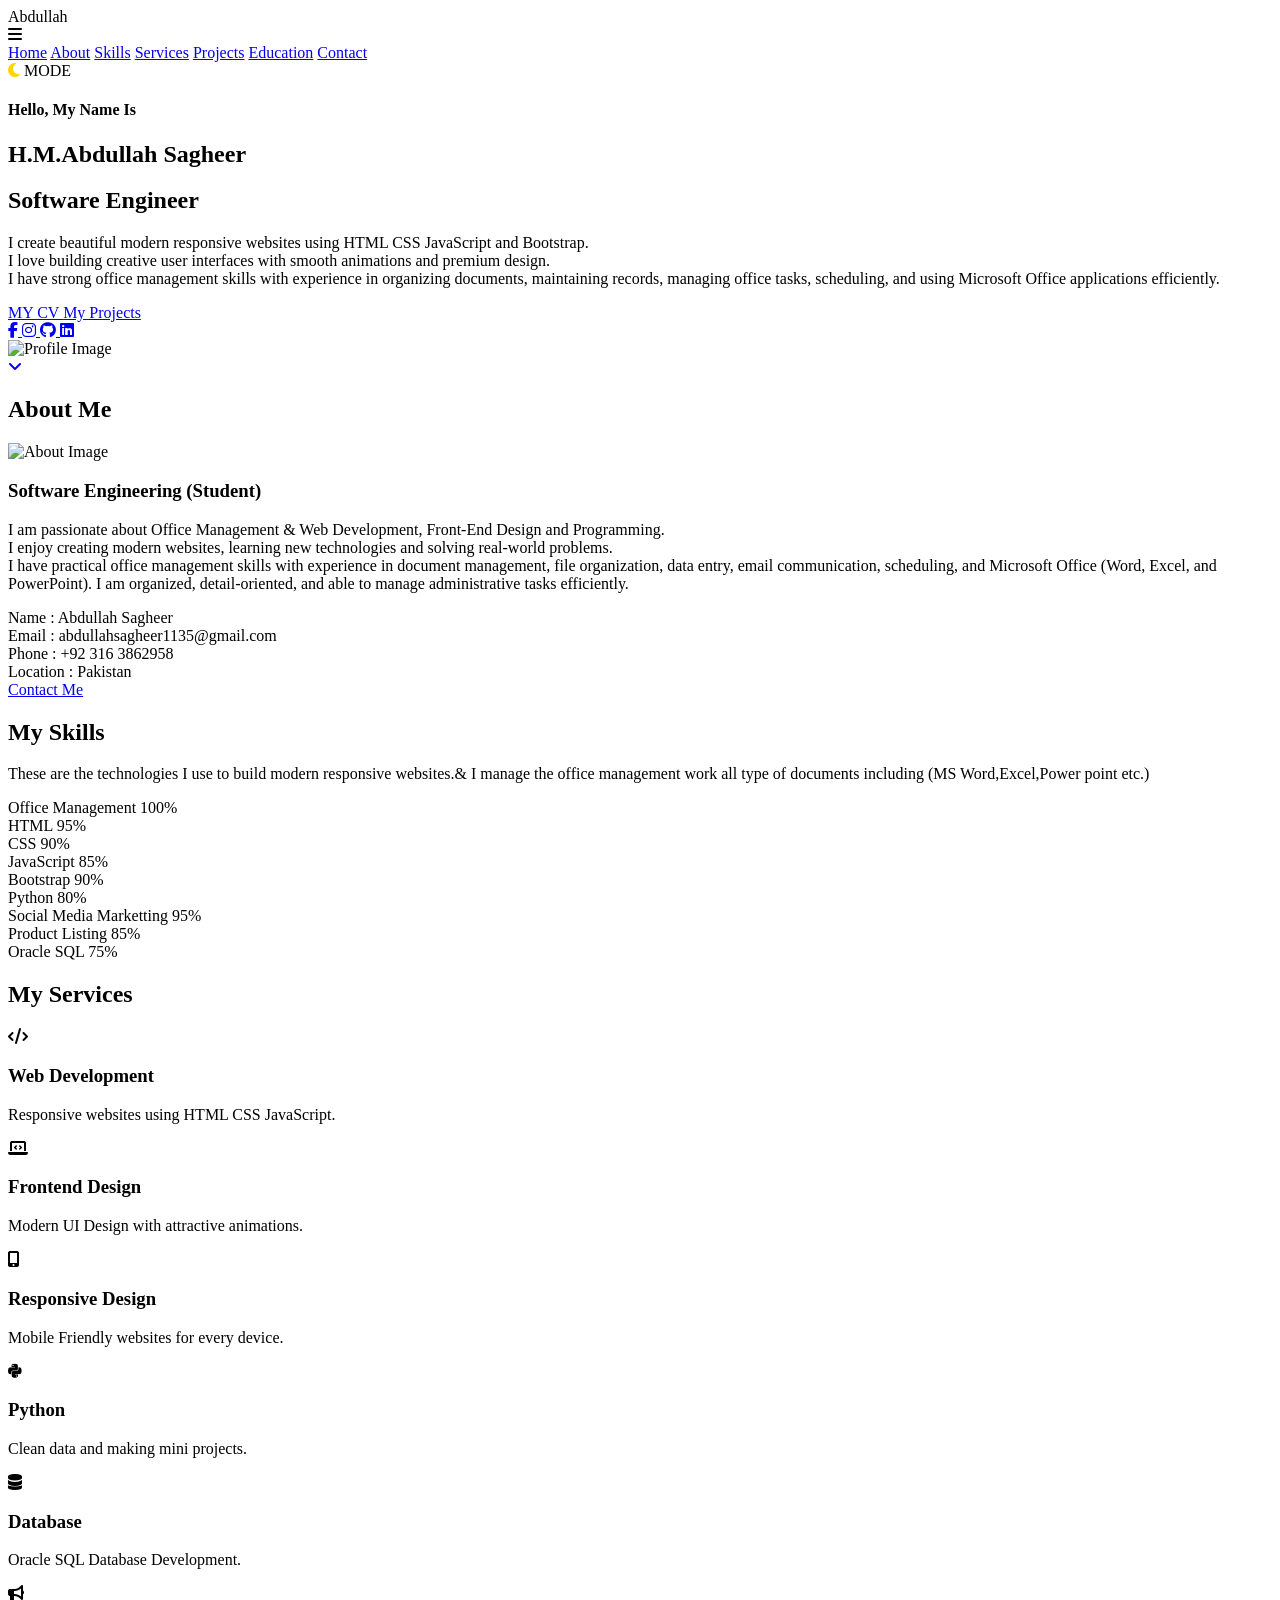
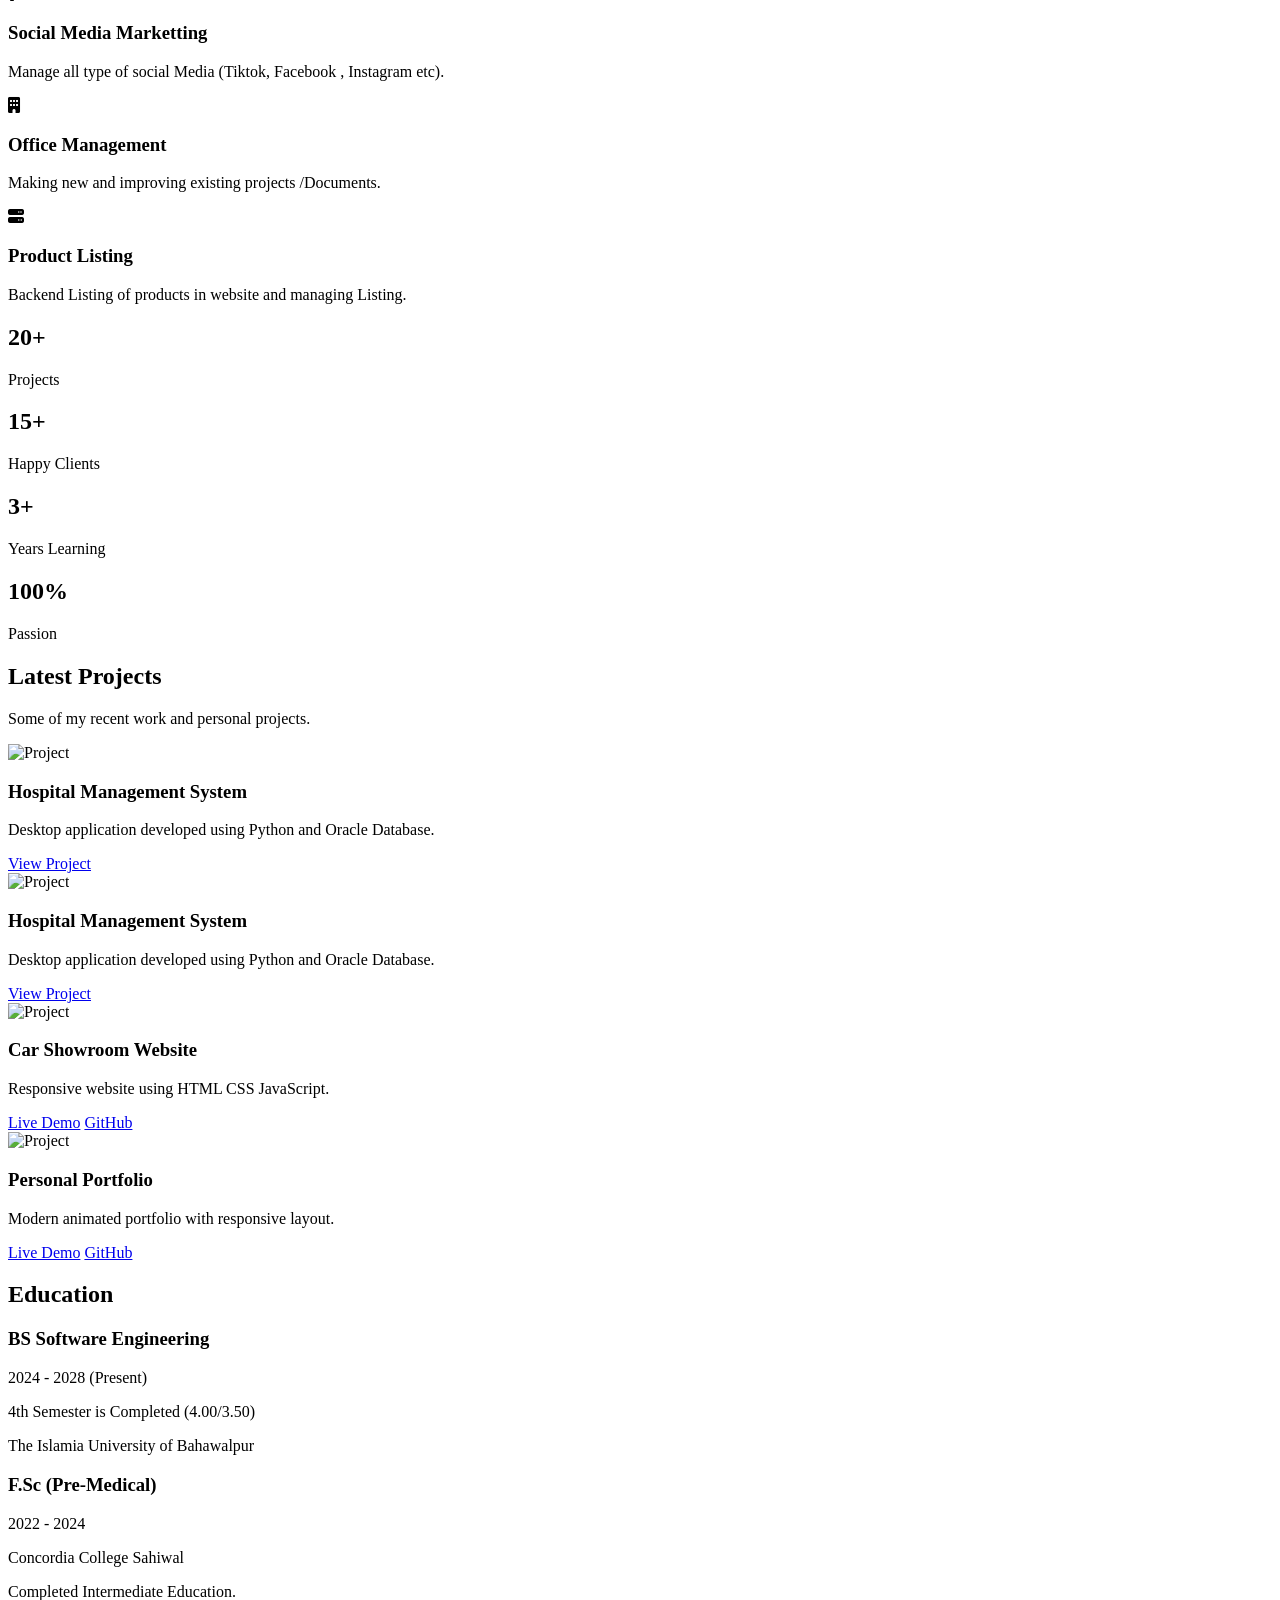
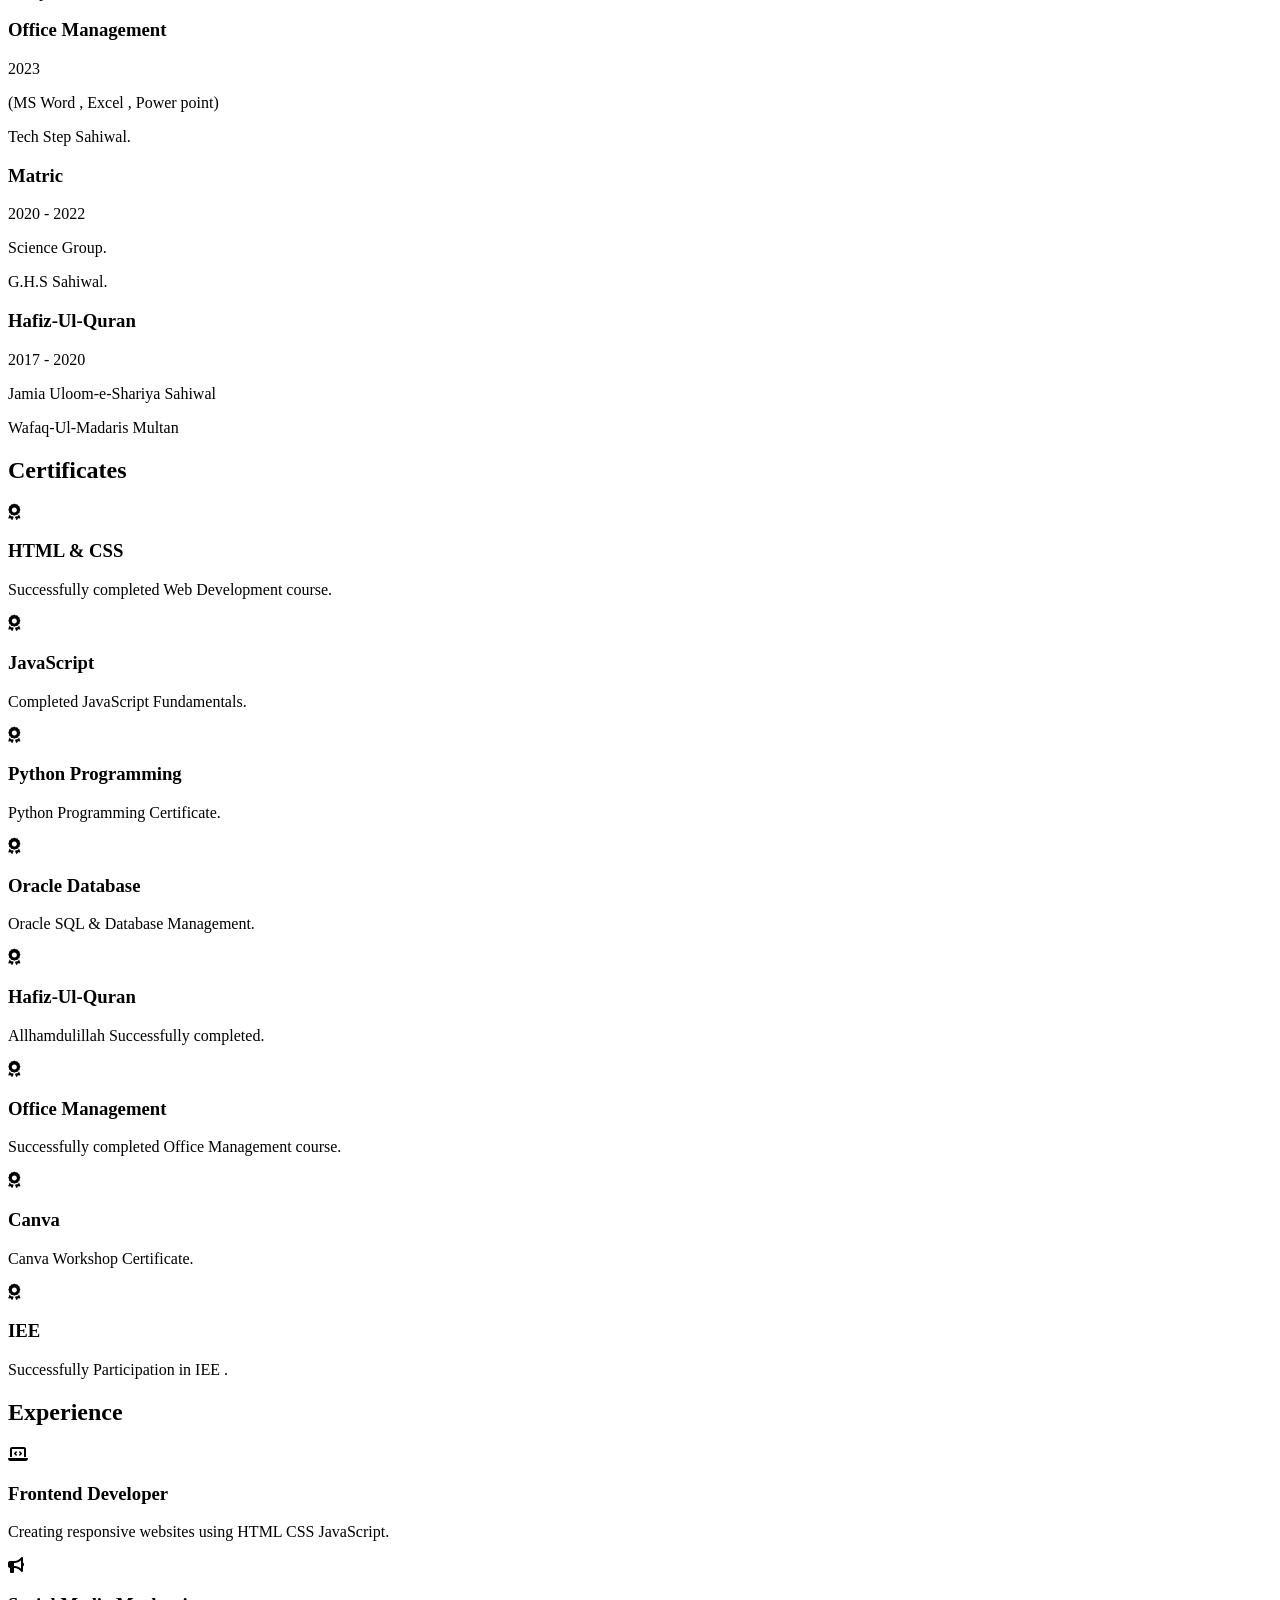
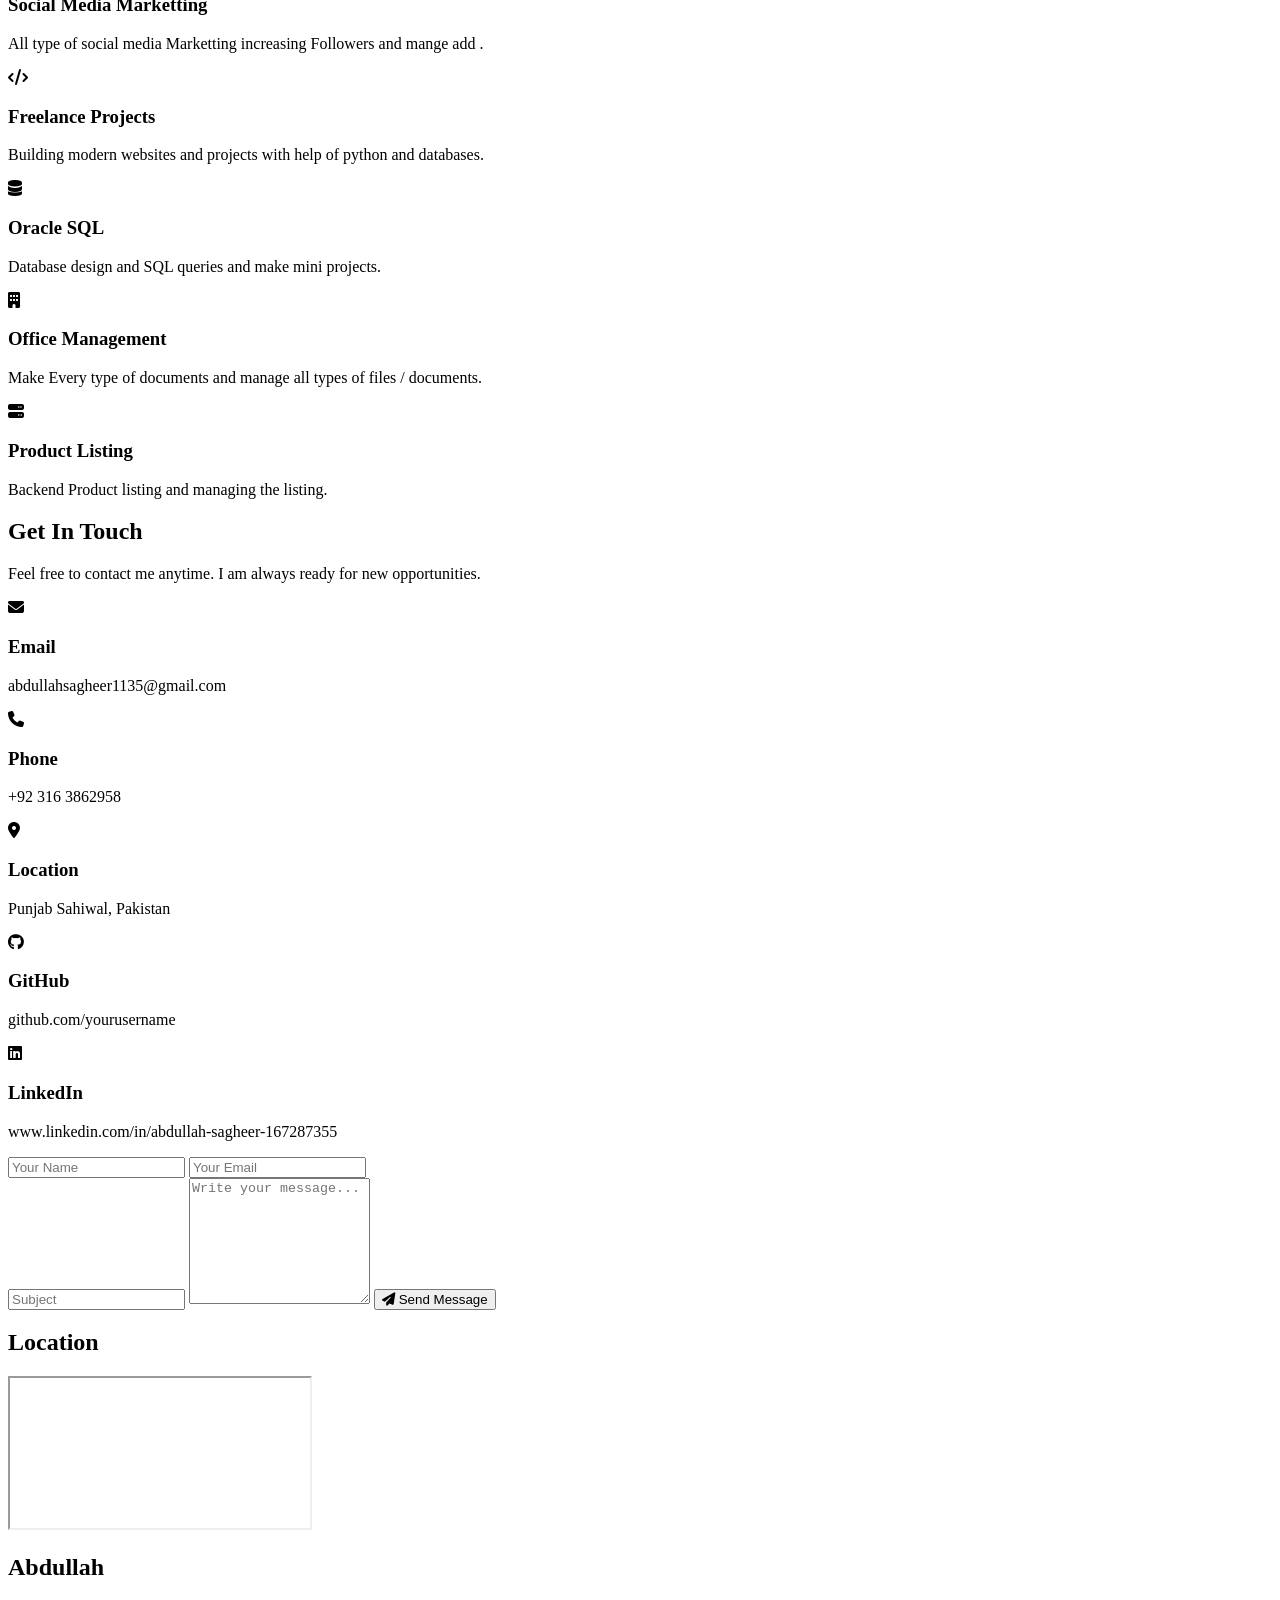
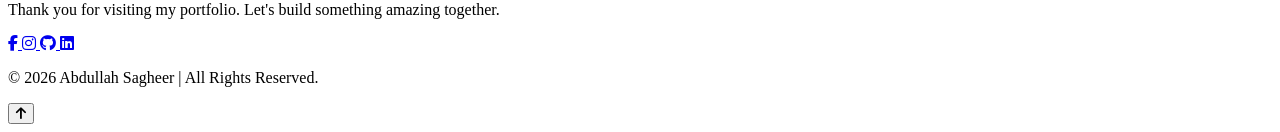
==== index.html @ 653ee5a8 "Add files via upload" ====
<!DOCTYPE html>
<html lang="en">

<head>

    <meta charset="UTF-8">

    <meta name="viewport"
          content="width=device-width, initial-scale=1.0">

    <title>Abdullah | Portfolio</title>

     <!-- Favicons -->
  <link href="profile.png.jpeg" rel="icon" >

     <!-- CSS  -->

    <link rel="stylesheet" href="style.css">

    <!-- Font Awesome -->
<link rel="stylesheet" href="https://cdnjs.cloudflare.com/ajax/libs/font-awesome/6.7.2/css/all.min.css">
    <link rel="stylesheet"
          href="https://cdnjs.cloudflare.com/ajax/libs/font-awesome/6.7.2/css/all.min.css">
        
           <!-- My CV -->
<link rel="import" href="resume.html">
</head>

<body>


<!--==========================
        LOADER
===========================-->

<div id="loader">

    <div class="spinner"></div>

</div>



<!--==========================
        HEADER
===========================-->

<header>

    <div class="logo">

        Abdullah 


    </div>
    
    

    <i class="fas fa-bars" id="menu"></i>


    <nav id="navbar">

        <a href="#home">Home</a>

        <a href="#about">About</a>

        <a href="#skills">Skills</a>

        <a href="#services">Services</a>

        <a href="#projects">Projects</a>

        <a href="#education">Education</a>

        <a href="#contact">Contact</a> 

      

    </nav>   <!-- //mode -->
    <div class="mode-box">
    <i id="mode" class="fa-solid fa-moon" style="color: gold;"></i> 
    <span>MODE</span>

</div>
  
</header>





<!--==========================
        HERO
===========================-->

<section id="home" class="hero">


    <div class="hero-left">


        <h4>

             Hello, My Name Is

        </h4>


        <h1>

           H.M.Abdullah Sagheer

        </h1>


        <h2 id="typing">

            Software Engineer

        </h2>


        <p>

            I create beautiful modern responsive
            websites using HTML CSS JavaScript
            and Bootstrap.
          <br>
            I love building creative user interfaces
            with smooth animations and premium design.
          <br>
            I have strong office management skills with
            experience in organizing documents, maintaining
            records, managing office tasks, scheduling, 
           and using Microsoft Office applications efficiently.

        </p>



        <div class="hero-buttons">

            <a href="resume.html"
               class="btn">

                MY CV

            </a>


            <a href="#projects"
               class="btn2">

                My Projects

            </a>

        </div>



        <div class="social-icons">

            <a href="#">

                <i class="fab fa-facebook-f"></i>

            </a>


            <a href="#">

                <i class="fab fa-instagram"></i>

            </a>


            <a href="#">

                <i class="fab fa-github"></i>

            </a>


            <a href="https://www.linkedin.com/in/abdullah-sagheer-167287355/?lipi=urn%3Ali%3Apage%3Ad_flagship3_profile_view_base_contact_details%3BMRlaX3LwTTCu%2F7plK%2BxsNw%3D%3D">

                <i class="fab fa-linkedin"></i>

            </a>

        </div>



    </div>






    <div class="hero-right">


        <div class="image-box">

            <img src="p.png.jpeg"
                 alt="Profile Image">

        </div>


    </div>


</section>






<!--==========================
      SCROLL DOWN
===========================-->

<div class="scroll-down">

    <a href="#about">

        <i class="fas fa-angle-down"></i>

    </a>

</div>





<!--==========================
      ABOUT START
===========================-->

<section id="about">

    <div class="section-title">

        <h2>

            About Me

        </h2>

    </div>


    <div class="about-container">

        <div class="about-image">

            <img src="about.png"
                 alt="About Image">

        </div>


        <div class="about-text">

            <h3>

                Software Engineering (Student)

            </h3>


            <p>

                I am passionate about Office Management & Web Development,
                Front-End Design and Programming.
                <br>
                I enjoy creating modern websites,
                learning new technologies and
                solving real-world problems.

                <br>
                I have practical office management 
                skills with experience in document
                management, file organization, 
                data entry, email communication,
                scheduling, and Microsoft Office 
                (Word, Excel, and PowerPoint).
                I am organized, detail-oriented,
                and able to manage administrative tasks efficiently.
                

            </p>



            <div class="about-info">

                <div>

                    <span>Name :</span>

                    Abdullah Sagheer

                </div>

                <div>

                    <span>Email :</span>

                    abdullahsagheer1135@gmail.com

                </div>

                <div>

                    <span>Phone :</span>

                    +92 316 3862958 

                </div>

                <div>

                    <span>Location :</span>

                    Pakistan

                </div>

            </div>


            <a href="#contact"
               class="btn">

                Contact Me

            </a>

        </div>

    </div>

</section>

<!-- ========= NEXT PART STARTS FROM SKILLS ========= -->
 <!--==========================
        SKILLS
===========================-->

<section id="skills">

    <div class="section-title">

        <h2>My Skills</h2>

        <p>
            These are the technologies I use to build
            modern responsive websites.& I manage the office management
            work all type of documents including (MS Word,Excel,Power point etc.)
        </p>

    </div>

    <div class="skills-container">

<div class="skill">

            <div class="skill-info">

                <span>Office Management</span>

                <span>100%</span>

            </div>

            <div class="progress">

                <div class="progress-bar css"></div>

            </div>

        </div>
        <div class="skill">

            <div class="skill-info">
              

                <span>HTML</span>

                <span>95%</span>

            </div>

            <div class="progress">

                <div class="progress-bar html"></div>

            </div>

        </div>


        <div class="skill">

            <div class="skill-info">

                <span>CSS</span>

                <span>90%</span>

            </div>

            <div class="progress">

                <div class="progress-bar css"></div>

            </div>

        </div>


        <div class="skill">

            <div class="skill-info">

                <span>JavaScript</span>

                <span>85%</span>

            </div>

            <div class="progress">

                <div class="progress-bar js"></div>

            </div>

        </div>


        <div class="skill">

            <div class="skill-info">

                <span>Bootstrap</span>

                <span>90%</span>

            </div>

            <div class="progress">

                <div class="progress-bar bootstrap"></div>

            </div>

        </div>
 

        <div class="skill">

            <div class="skill-info">

                <span>Python</span>

                <span>80%</span>

            </div>

            <div class="progress">

                <div class="progress-bar python"></div>

            </div>

        </div>
<div class="skill">

            <div class="skill-info">

                <span>Social Media Marketting</span>

                <span>95%</span>

            </div>

            <div class="progress">

                <div class="progress-bar python"></div>

            </div>

        </div>

        <div class="skill">

            <div class="skill-info">

                <span>Product Listing</span>

                <span>85%</span>

            </div>

            <div class="progress">

                <div class="progress-bar python"></div>

            </div>

        </div>

        <div class="skill">

            <div class="skill-info">

                <span>Oracle SQL</span>

                <span>75%</span>

            </div>

            <div class="progress">

                <div class="progress-bar oracle"></div>

            </div>

        </div>
        

    </div>

</section>




<!--==========================
        SERVICES
===========================-->

<section id="services">

    <div class="section-title">

        <h2>My Services</h2>

    </div>


    <div class="services-container">


        <div class="service-card">

            <i class="fas fa-code"></i>

            <h3>Web Development</h3>

            <p>

                Responsive websites using
                HTML CSS JavaScript.

            </p>

        </div>



        <div class="service-card">

            <i class="fas fa-laptop-code"></i>

            <h3>Frontend Design</h3>

            <p>

                Modern UI Design with
                attractive animations.

            </p>

        </div>



        <div class="service-card">

            <i class="fas fa-mobile-alt"></i>

            <h3>Responsive Design</h3>

            <p>

                Mobile Friendly websites
                for every device.

            </p>

        </div>



        <div class="service-card">

            <i class="fa-brands fa-python"></i>

            <h3>Python</h3>

            <p>

                Clean data and making 
                mini projects.

            </p>

        </div>



        <div class="service-card">

            <i class="fas fa-database"></i>

            <h3>Database</h3>

            <p>

                Oracle SQL Database
                Development.

            </p>

        </div>

        <div class="service-card">

            <i class="fas fa-bullhorn"></i>

            <h3>Social Media Marketting</h3>

            <p>

                Manage all type of social Media
                (Tiktok, Facebook , Instagram etc).

            </p>

        </div>


        <div class="service-card">

            <i class="fas fa-building"></i>

            <h3>Office Management</h3>

            <p>

                Making new and improving
                existing projects /Documents.

            </p>

        </div>

        <div class="services-container">


        <div class="service-card">

            <i class="fas fa-server"></i>

            <h3>Product Listing</h3>

            <p>

                Backend Listing of products in website
                and managing Listing.

            </p>

        </div>

    </div>

</section>





<!--==========================
      MY ACHIEVEMENTS
===========================-->

<section id="counter">

    <div class="counter-container">


        <div class="counter-box">

            <h2>20+</h2>

            <p>

                Projects

            </p>

        </div>



        <div class="counter-box">

            <h2>15+</h2>

            <p>

                Happy Clients

            </p>

        </div>



        <div class="counter-box">

            <h2>3+</h2>

            <p>

                Years Learning

            </p>

        </div>



        <div class="counter-box">

            <h2>100%</h2>

            <p>

                Passion

            </p>

        </div>

    </div>

</section>

<!--=========== NEXT PART ===========-->
<!-- Projects -->
<!-- Education -->
<!-- Certificates -->
<!-- Contact Information -->
<!-- Contact Form -->
<!-- Footer -->
 <!--==========================
        PROJECTS
===========================-->

<section id="projects">

    <div class="section-title">

        <h2>Latest Projects</h2>

        <p>
            Some of my recent work and personal projects.
        </p>

    </div>

    <div class="projects-container">

        <div class="project-card">

            <img src="images/project1.jpg" alt="Project">

            <div class="project-content">

                <h3>Hospital Management System</h3>

                <p>
                    Desktop application developed using
                    Python and Oracle Database.
                </p>

                <div class="project-buttons">

                    <a href="#" class="btn">View Project</a>

                    <!-- <a href="#" class="btn2">GitHub</a> -->

                </div>
                

            </div>

        </div>

         <div class="project-card">

            <img src="images/project1.jpg" alt="Project">

            <div class="project-content">

                <h3>Hospital Management System</h3>

                <p>
                    Desktop application developed using
                    Python and Oracle Database.
                </p>

                <div class="project-buttons">

                    <a href="#" class="btn">View Project</a>

                    <!-- <a href="#" class="btn2">GitHub</a> -->

                </div>
                

            </div>

        </div>



        <div class="project-card">

            <img src="images/project2.jpg" alt="Project">

            <div class="project-content">

                <h3>Car Showroom Website</h3>

                <p>
                    Responsive website using
                    HTML CSS JavaScript.
                </p>

                <div class="project-buttons">

                    <a href="#" class="btn">Live Demo</a>

                    <a href="#" class="btn2">GitHub</a>

                </div>

            </div>

        </div>



        <div class="project-card">

            <img src="images/project3.jpg" alt="Project">

            <div class="project-content">

                <h3>Personal Portfolio</h3>

                <p>
                    Modern animated portfolio with
                    responsive layout.
                </p>

                <div class="project-buttons">

                    <a href="#" class="btn">Live Demo</a>

                    <a href="#" class="btn2">GitHub</a>

                </div>

            </div>

        </div>

    </div>

</section>





<!--==========================
        EDUCATION
===========================-->

<section id="education">

    <div class="section-title">

        <h2>Education</h2>

    </div>

    <div class="timeline">

        <div class="timeline-item">

            <div class="timeline-content">

                <h3>BS Software Engineering</h3>

                <span>2024 - 2028 (Present)</span>

              <p>
                4th Semester is Completed (4.00/3.50)
              </p>

                <p>
                   The Islamia University of Bahawalpur
                </p>

            </div>

        </div>



        <div class="timeline-item">

            <div class="timeline-content">

                <h3>F.Sc (Pre-Medical)</h3>

                <span>2022 - 2024</span>

                <p>
                  Concordia College Sahiwal
                </p>
                <p>
                    Completed Intermediate Education.
                </p>

            </div>

        </div>


        <div class="timeline-item">

            <div class="timeline-content">

                <h3>Office Management</h3>

                <span>2023</span>

                <p>
                    (MS Word , Excel , Power point)
                </p>

                <p>
                   Tech Step Sahiwal.
                </p>
            </div>

        </div>


        <div class="timeline-item">

            <div class="timeline-content">

                <h3>Matric</h3>

                <span>2020 - 2022</span>

                <p>
                    Science Group.
                </p>

                <p>
                    G.H.S Sahiwal.
                </p>
            </div>

        </div>

<div class="timeline-item">

            <div class="timeline-content">

                <h3>Hafiz-Ul-Quran</h3>

                <span>2017 - 2020</span>

                <p>
                   Jamia Uloom-e-Shariya Sahiwal
                </p>

                <p>
                    Wafaq-Ul-Madaris Multan
                </p>
            </div>

        </div>

    </div>

</section>





<!--==========================
        CERTIFICATES
===========================-->

<section id="certificates">

    <div class="section-title">

        <h2>Certificates</h2>

    </div>

    <div class="certificate-container">

        <div class="certificate-card">

            <i class="fas fa-award"></i>

            <h3>HTML & CSS</h3>

            <p>
                Successfully completed Web Development course.
            </p>

        </div>



        <div class="certificate-card">

            <i class="fas fa-award"></i>

            <h3>JavaScript</h3>

            <p>
                Completed JavaScript Fundamentals.
            </p>

        </div>



        <div class="certificate-card">

            <i class="fas fa-award"></i>

            <h3>Python Programming</h3>

            <p>
                Python Programming Certificate.
            </p>

        </div>



        <div class="certificate-card">

            <i class="fas fa-award"></i>

            <h3>Oracle Database</h3>

            <p>
                Oracle SQL & Database Management.
            </p>

        </div>


        <div class="certificate-card">

            <i class="fas fa-award"></i>

            <h3>Hafiz-Ul-Quran</h3>

            <p>
               Allhamdulillah  Successfully completed.
            </p>

        </div>



        <div class="certificate-card">

            <i class="fas fa-award"></i>

            <h3>Office Management</h3>

            <p>
                Successfully completed Office Management course.
            </p>

        </div>



        <div class="certificate-card">

            <i class="fas fa-award"></i>

            <h3>Canva</h3>

            <p>
                Canva Workshop Certificate.
            </p>

        </div>



        <div class="certificate-card">

            <i class="fas fa-award"></i>

            <h3>IEE</h3>

            <p>
                Successfully Participation in IEE .
            </p>

        </div>

    </div>

</section>





<!--==========================
        EXPERIENCE
===========================-->

<section id="experience">

    <div class="section-title">

        <h2>Experience</h2>

    </div>

    <div class="experience-container">

        <div class="experience-card">

            <i class="fas fa-laptop-code"></i>

            <h3>Frontend Developer</h3>

            <p>

                Creating responsive websites
                using HTML CSS JavaScript.

            </p>

        </div>

        

        <div class="experience-card">

           <i class="fas fa-bullhorn"></i>

            <h3>Social Media Marketting</h3>

            <p>

               All type of social media Marketting
               increasing Followers and mange add .

            </p>

        </div>

        <div class="experience-card">

            <i class="fas fa-code"></i>

            <h3>Freelance Projects</h3>

            <p>

                Building modern websites and projects
                with help of python and databases.

            </p>

        </div>



        <div class="experience-card">

            <i class="fas fa-database"></i>

            <h3>Oracle SQL</h3>

            <p>

                Database design and SQL queries
                 and make mini projects.

            </p>

        </div>

        <div class="experience-card">

            <i class="fas fa-building"></i>

            <h3>Office Management</h3>

            <p>

                Make Every type of documents and 
                manage all types of files / documents.

            </p>

        </div>

        <div class="experience-card">

           <i class="fas fa-server"></i>

            <h3>Product Listing</h3>

            <p>

            Backend Product listing and managing the listing.

            </p>

        </div>

    </div>

</section>

<!--=========== NEXT PART ===========-->
<!-- Contact Information -->
<!-- Contact Form -->
<!-- Footer -->
<!-- Closing Body & HTML -->
 <!--==========================
        CONTACT
===========================-->

<section id="contact">

    <div class="section-title">

        <h2>Get In Touch</h2>

        <p>
            Feel free to contact me anytime.
            I am always ready for new opportunities.
        </p>

    </div>


    <div class="contact-container">

        <!-- Contact Information -->

        <div class="contact-info">

            <div class="info-box">

                <i class="fas fa-envelope"></i>

                <div>

                    <h3>Email</h3>

                    <p>abdullahsagheer1135@gmail.com</p>

                </div>

            </div>


            <div class="info-box">

                <i class="fas fa-phone"></i>

                <div>

                    <h3>Phone</h3>

                    <p>+92 316 3862958</p>

                </div>

            </div>


            <div class="info-box">

                <i class="fas fa-location-dot"></i>

                <div>

                    <h3>Location</h3>

                    <p>Punjab Sahiwal, Pakistan</p>

                </div>

            </div>


            <div class="info-box">

                <i class="fab fa-github"></i>

                <div>

                    <h3>GitHub</h3>

                    <p>github.com/yourusername</p>

                </div>

            </div>


            <div class="info-box">

                <i class="fab fa-linkedin"></i>

                <div>

                    <h3>LinkedIn</h3>

                    <p>www.linkedin.com/in/abdullah-sagheer-167287355</p>

                </div>

            </div>

        </div>


        <!-- Contact Form -->

        <!-- <form id="contactForm">

            <div class="input-row">

                <input
                    type="text"
                    placeholder="Your Name"
                    required>

                <input
                    type="email"
                    placeholder="Your Email"
                    required>

            </div>


            <input
                type="text"
                placeholder="Subject"
                required>


            <textarea
                rows="8"
                placeholder="Write your message..."
                required></textarea>


            <button
                type="submit">

                Send Message

            </button>

        </form> -->
<form id="contactForm"
      action="https://formsubmit.co/abdullahsagheer1136@gmail.com"
      method="POST">

    <!-- FormSubmit Settings -->
    <input type="hidden" name="_captcha" value="false">

    <!-- Email Subject -->
    <input type="hidden" name="_subject" value="New Portfolio Contact Message">

    <!-- Disable FormSubmit Auto Reply -->
    <input type="hidden" name="_autoresponse" value="Thank you for contacting me. I have received your message and will reply soon.">

    <!-- Agar thankyou.html nahi hai to is line ko delete kar dein -->
    <!--
    <input type="hidden" name="_next" value="https://yourwebsite.com/thankyou.html">
    -->

    <div class="input-row">

        <input 
            type="text"
            name="name"
            placeholder="Your Name"
            required>

        <input
            type="email"
            name="email"
            placeholder="Your Email"
            required>

    </div>

    <input
        type="text"
        name="subject"
        placeholder="Subject"
        required>

    <textarea
        name="message"
        rows="8"
        placeholder="Write your message..."
        required></textarea>

    <button type="submit">

        <i class="fas fa-paper-plane"></i>
        Send Message

    </button>

</form>


    </div>

</section>





<!--==========================
        MAP
===========================-->

<section id="map">

    <div class="section-title">

        <h2>Location</h2>

    </div>

    <div class="map-box">

        <iframe
            src="https://www.google.com/maps?q=Sahiwal,Pakistan&output=embed"
            loading="lazy">
        </iframe>

    </div>

</section>





<!--==========================
        FOOTER
===========================-->

<footer>

    <div class="footer-content">

        <h2>Abdullah</h2>

        <p>

            Thank you for visiting my portfolio.
            Let's build something amazing together.

        </p>


        <div class="footer-icons">

            <a href="#">

                <i class="fab fa-facebook-f"></i>

            </a>

            <a href="#">

                <i class="fab fa-instagram"></i>

            </a>

            <a href="#">

                <i class="fab fa-github"></i>

            </a>

            <a href="https://www.linkedin.com/in/abdullah-sagheer-167287355/?lipi=urn%3Ali%3Apage%3Ad_flagship3_profile_view_base_contact_details%3BMRlaX3LwTTCu%2F7plK%2BxsNw%3D%3D">

                <i class="fab fa-linkedin"></i>

            </a>

        </div>


        <p class="copyright">

            © 2026 Abdullah Sagheer
            | All Rights Reserved.

        </p>

    </div>

</footer>





<!--==========================
    SCROLL TO TOP
===========================-->

<button id="scrollTop">

    <i class="fas fa-arrow-up"></i>

</button>





<!--==========================
    JAVASCRIPT
===========================-->

<script src="script.js"></script>

</body>
</html>
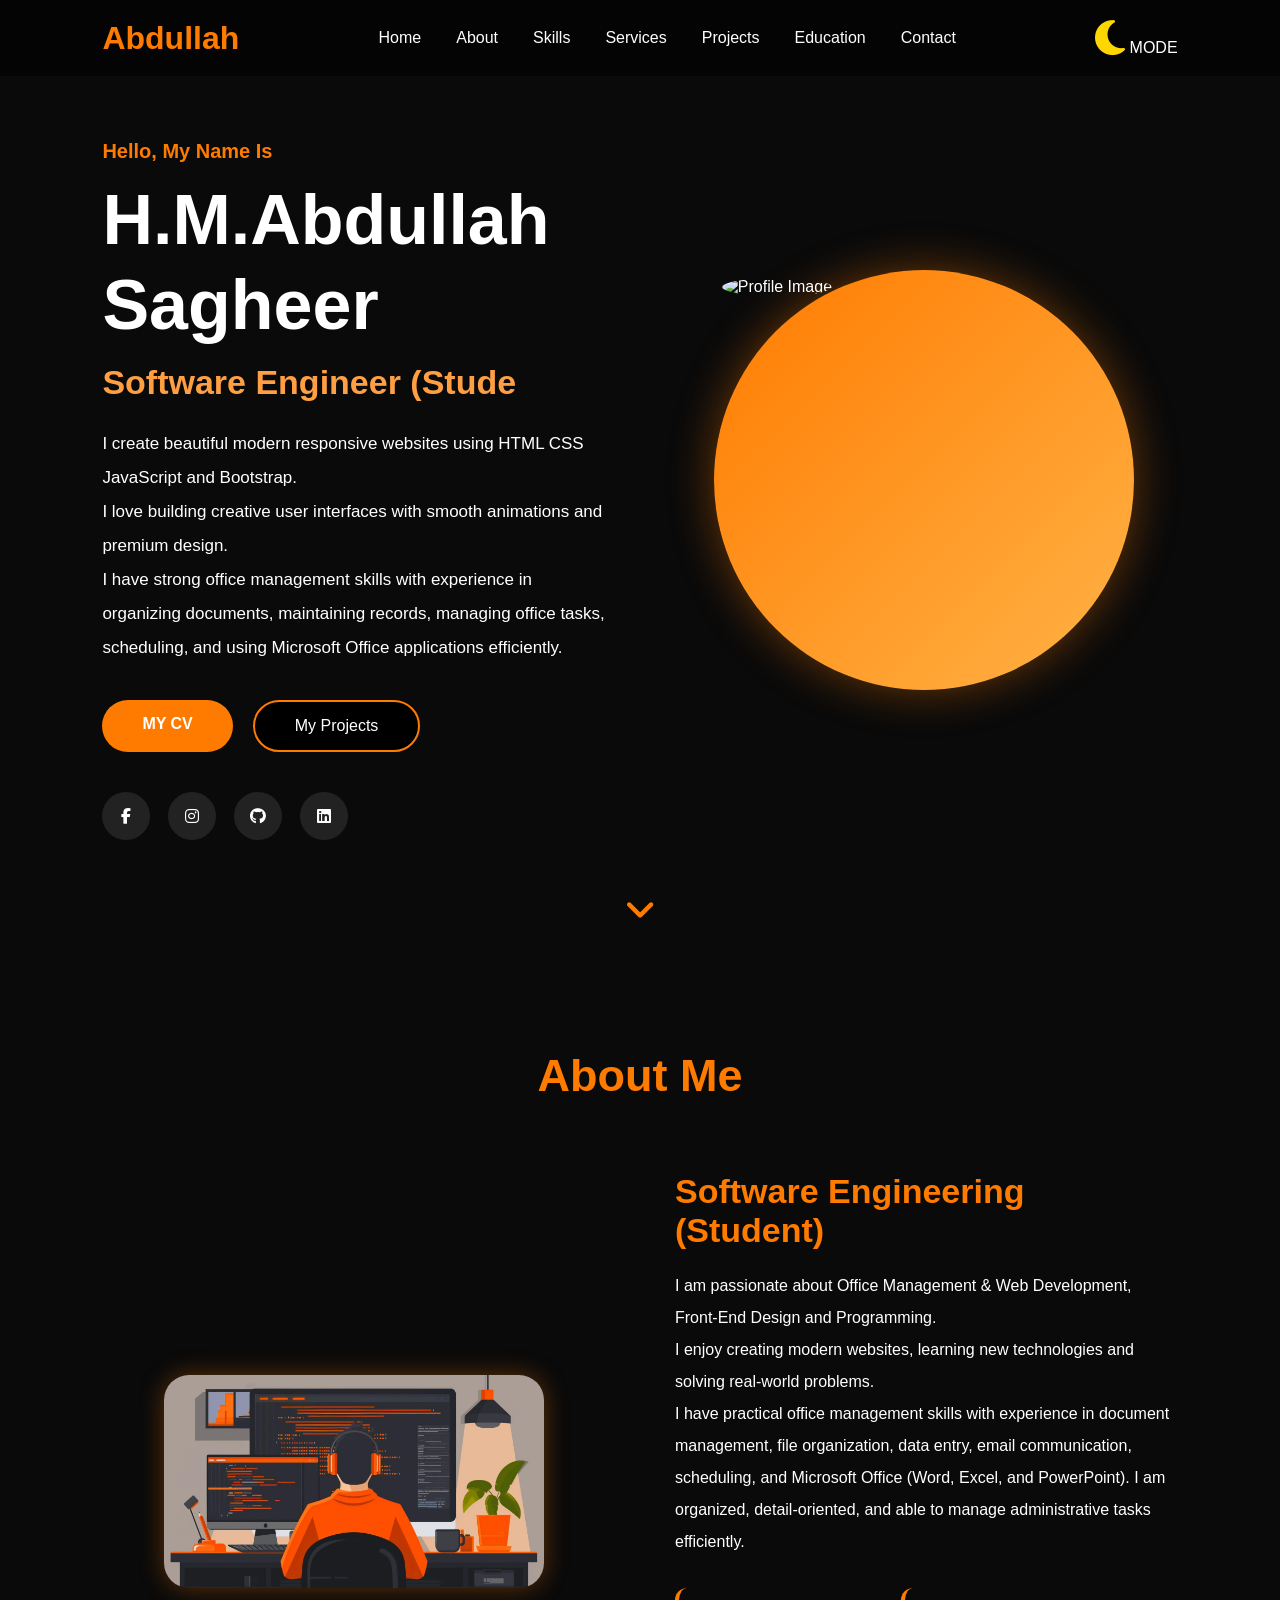
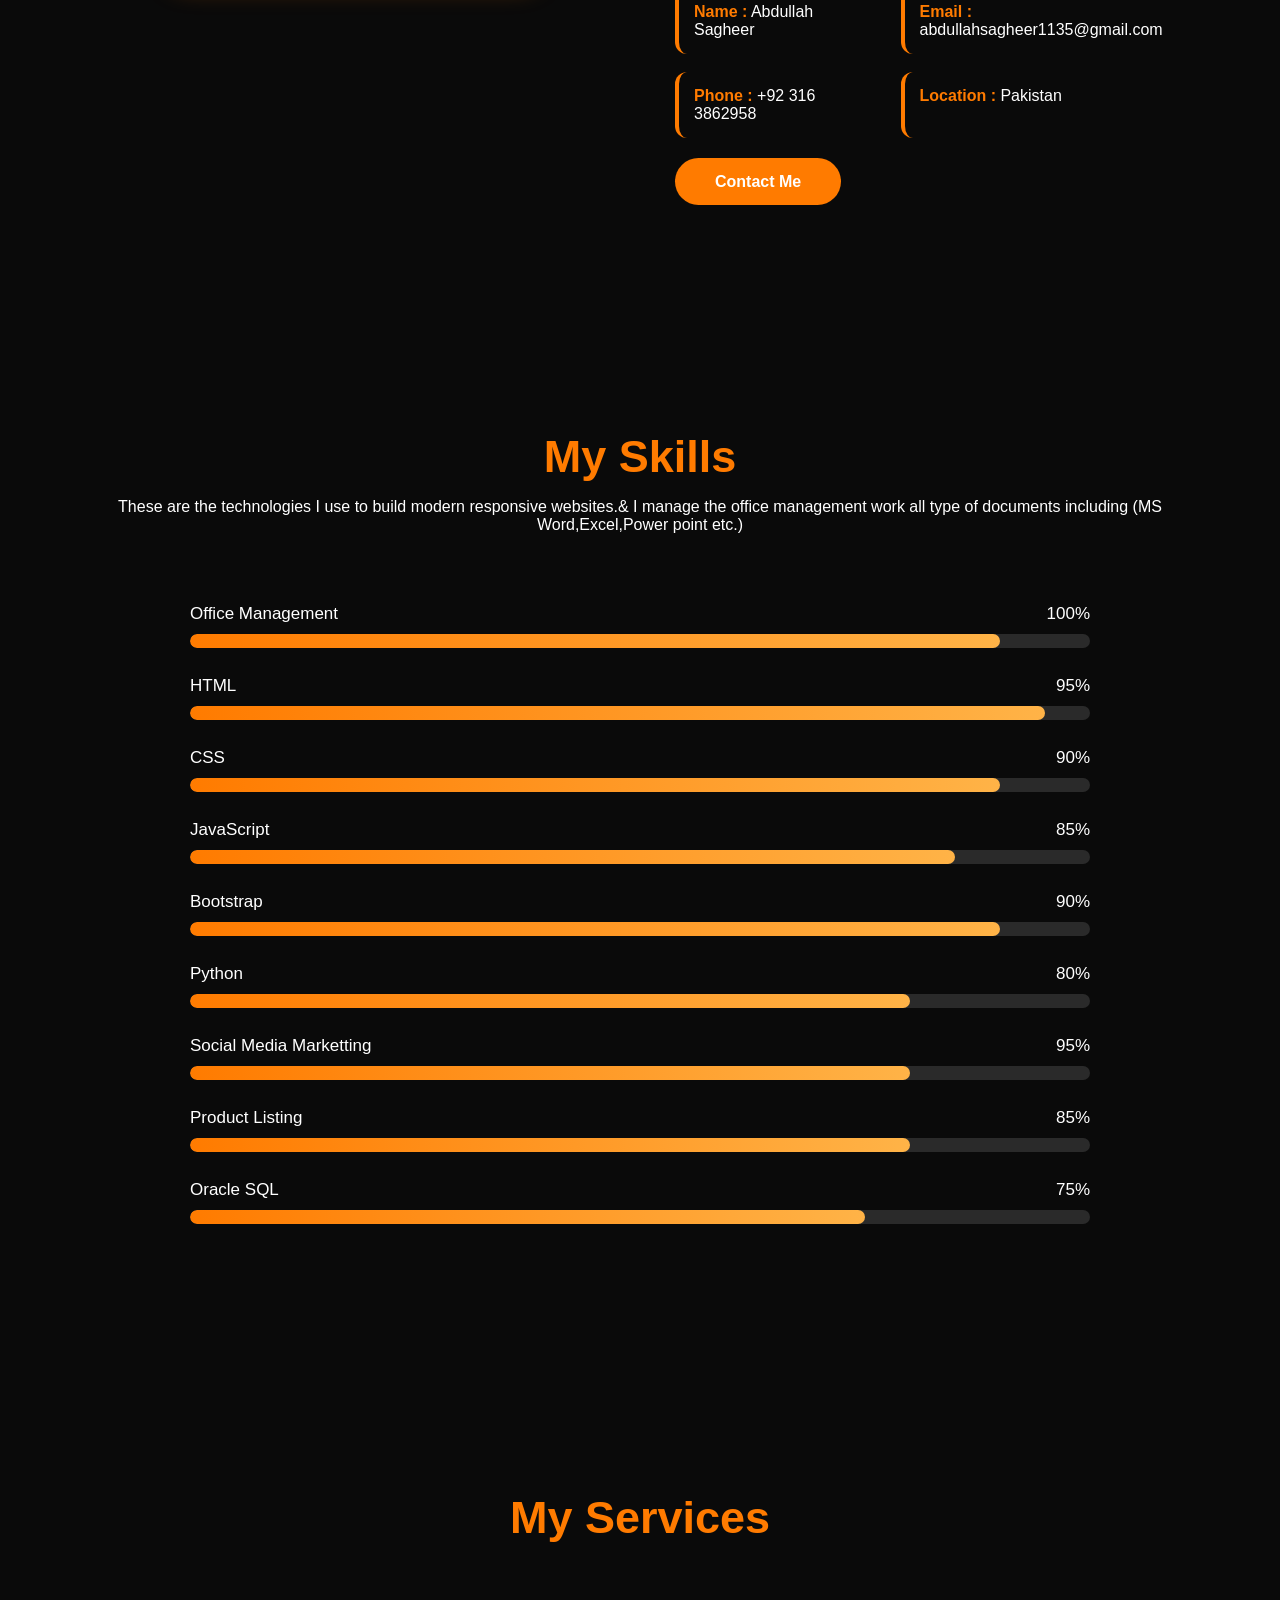
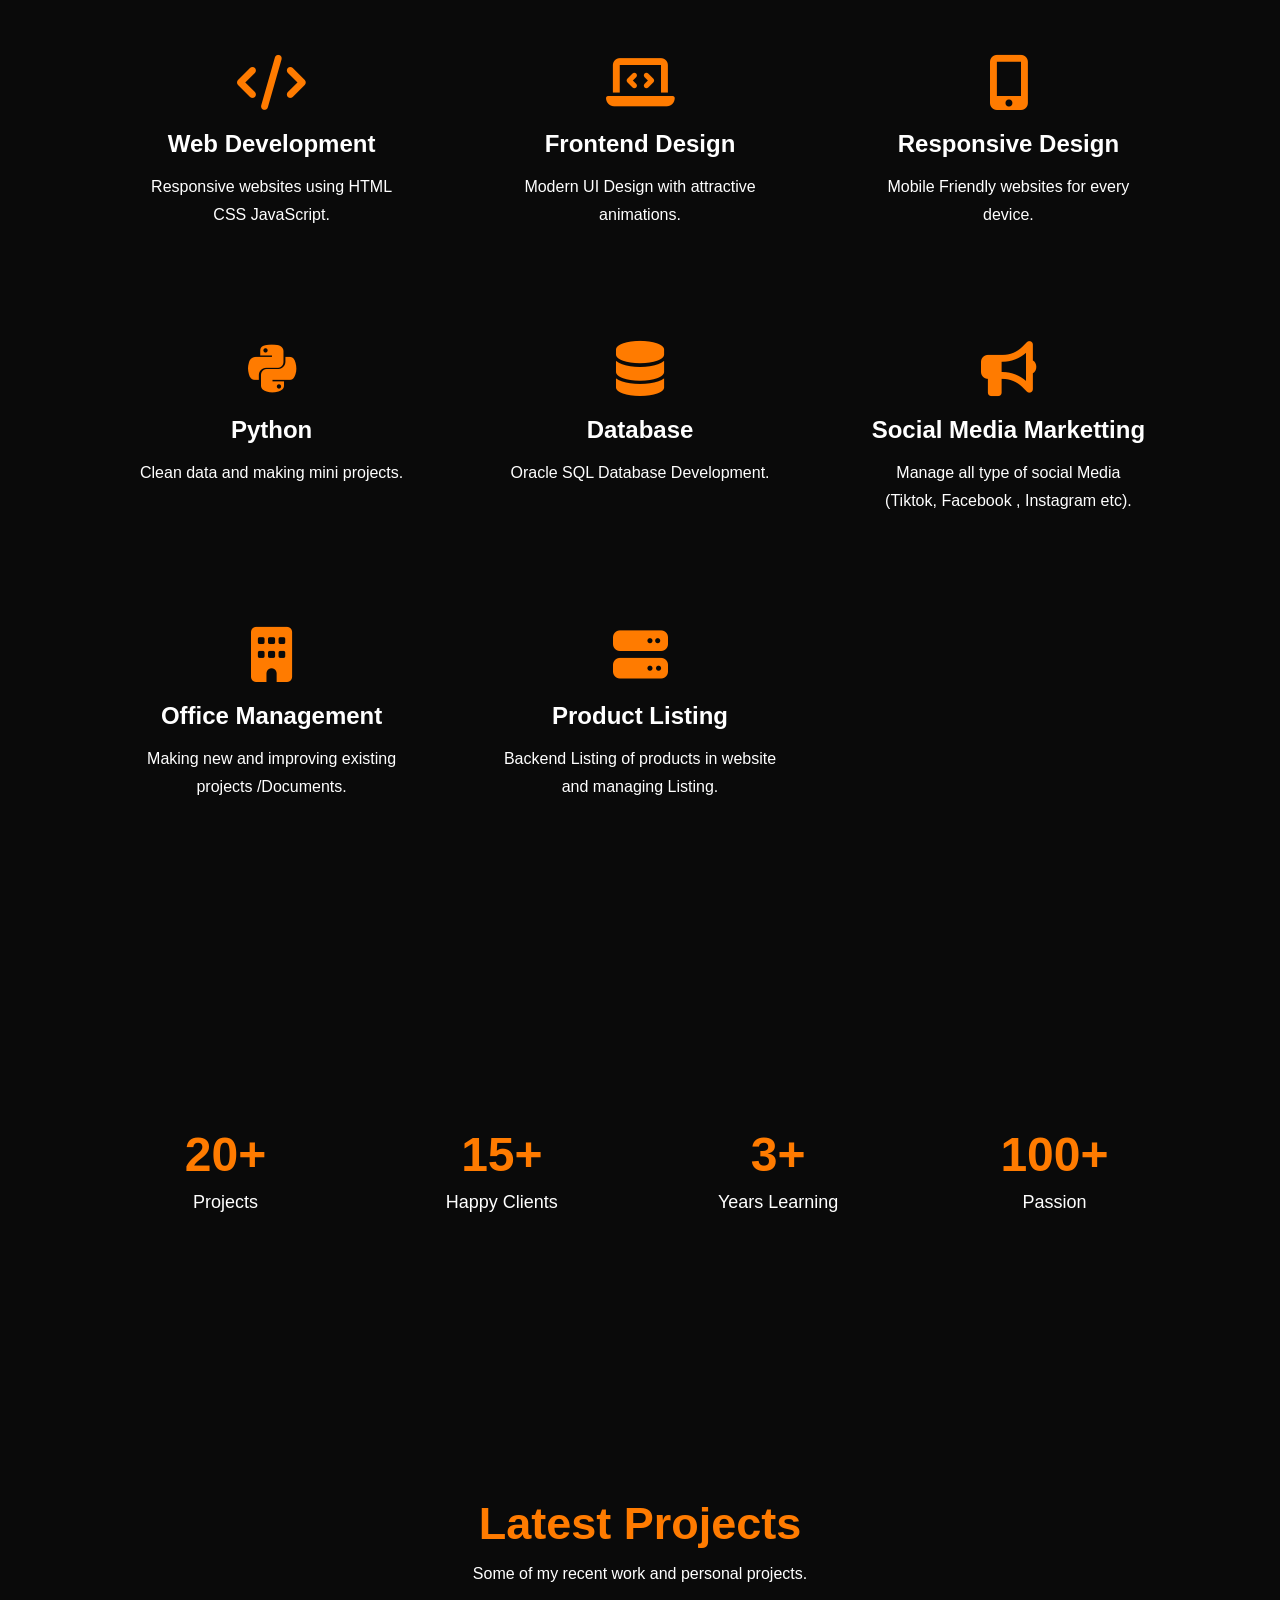
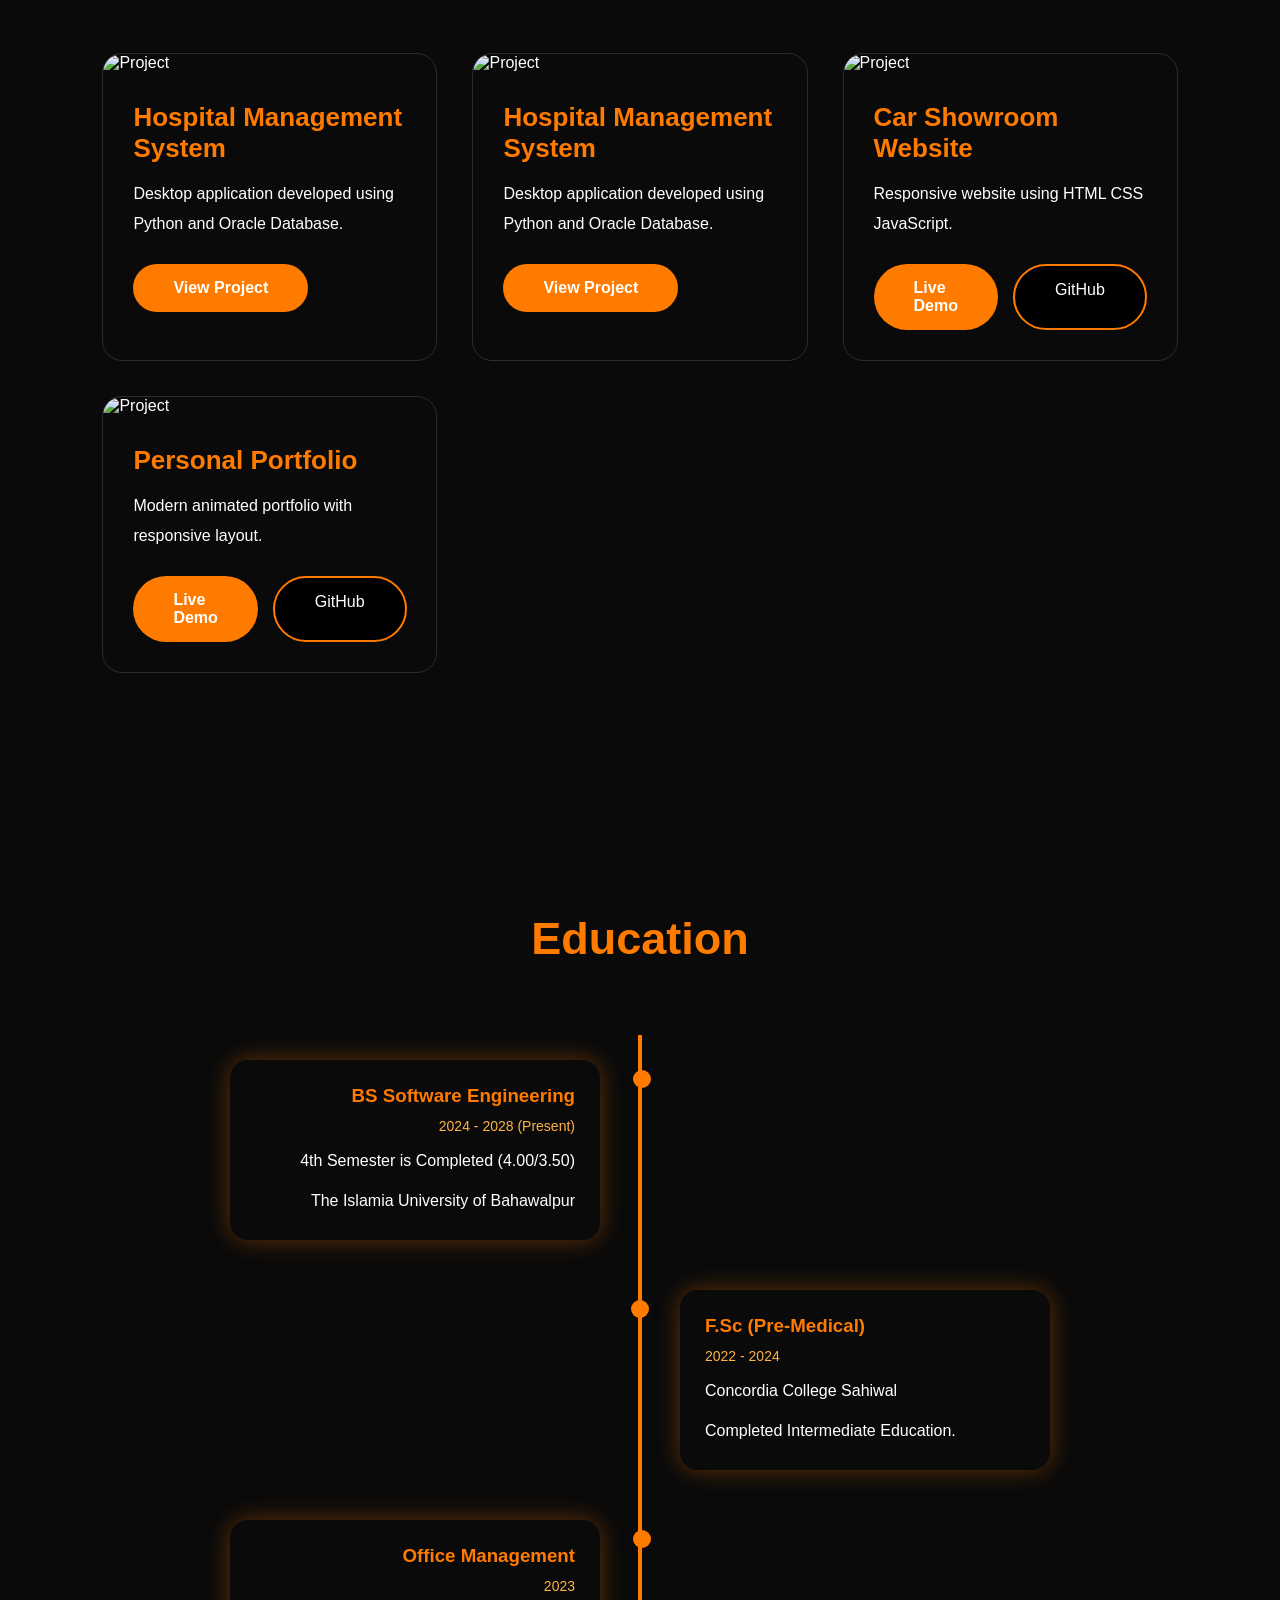
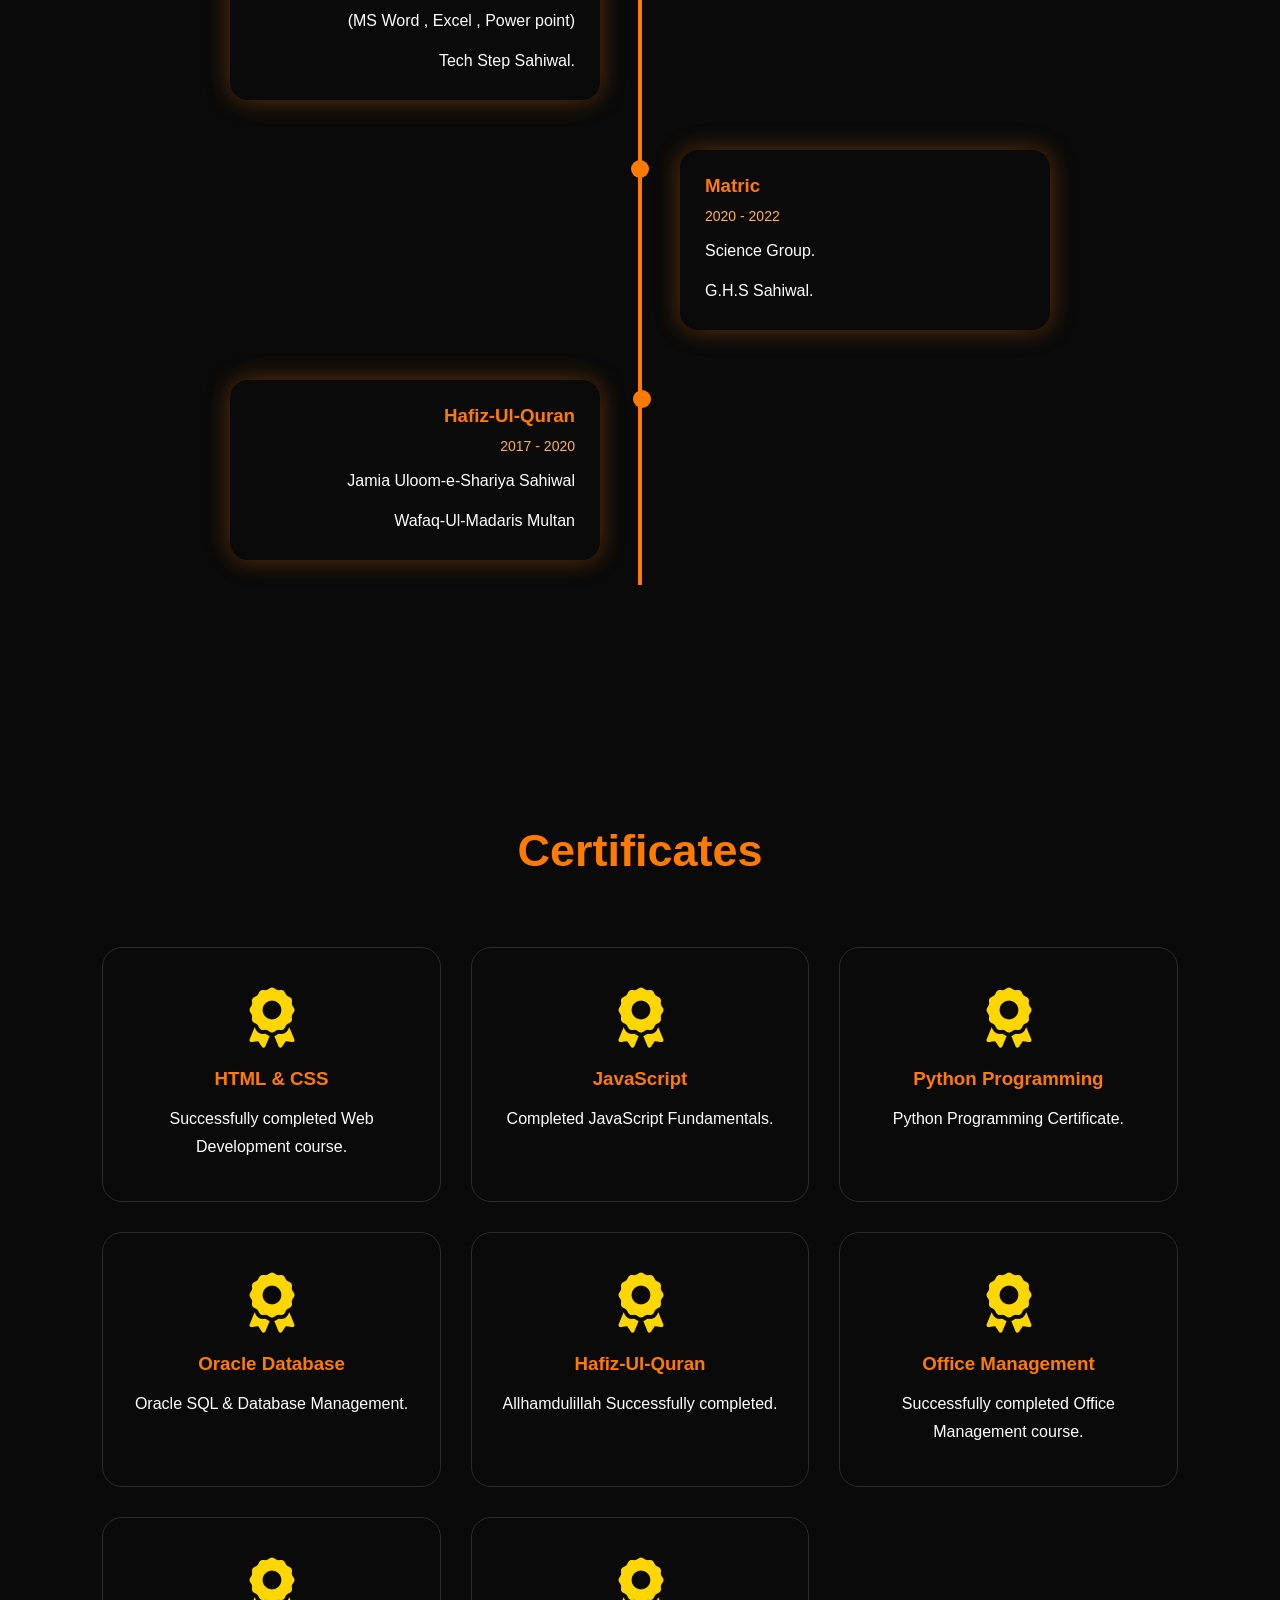
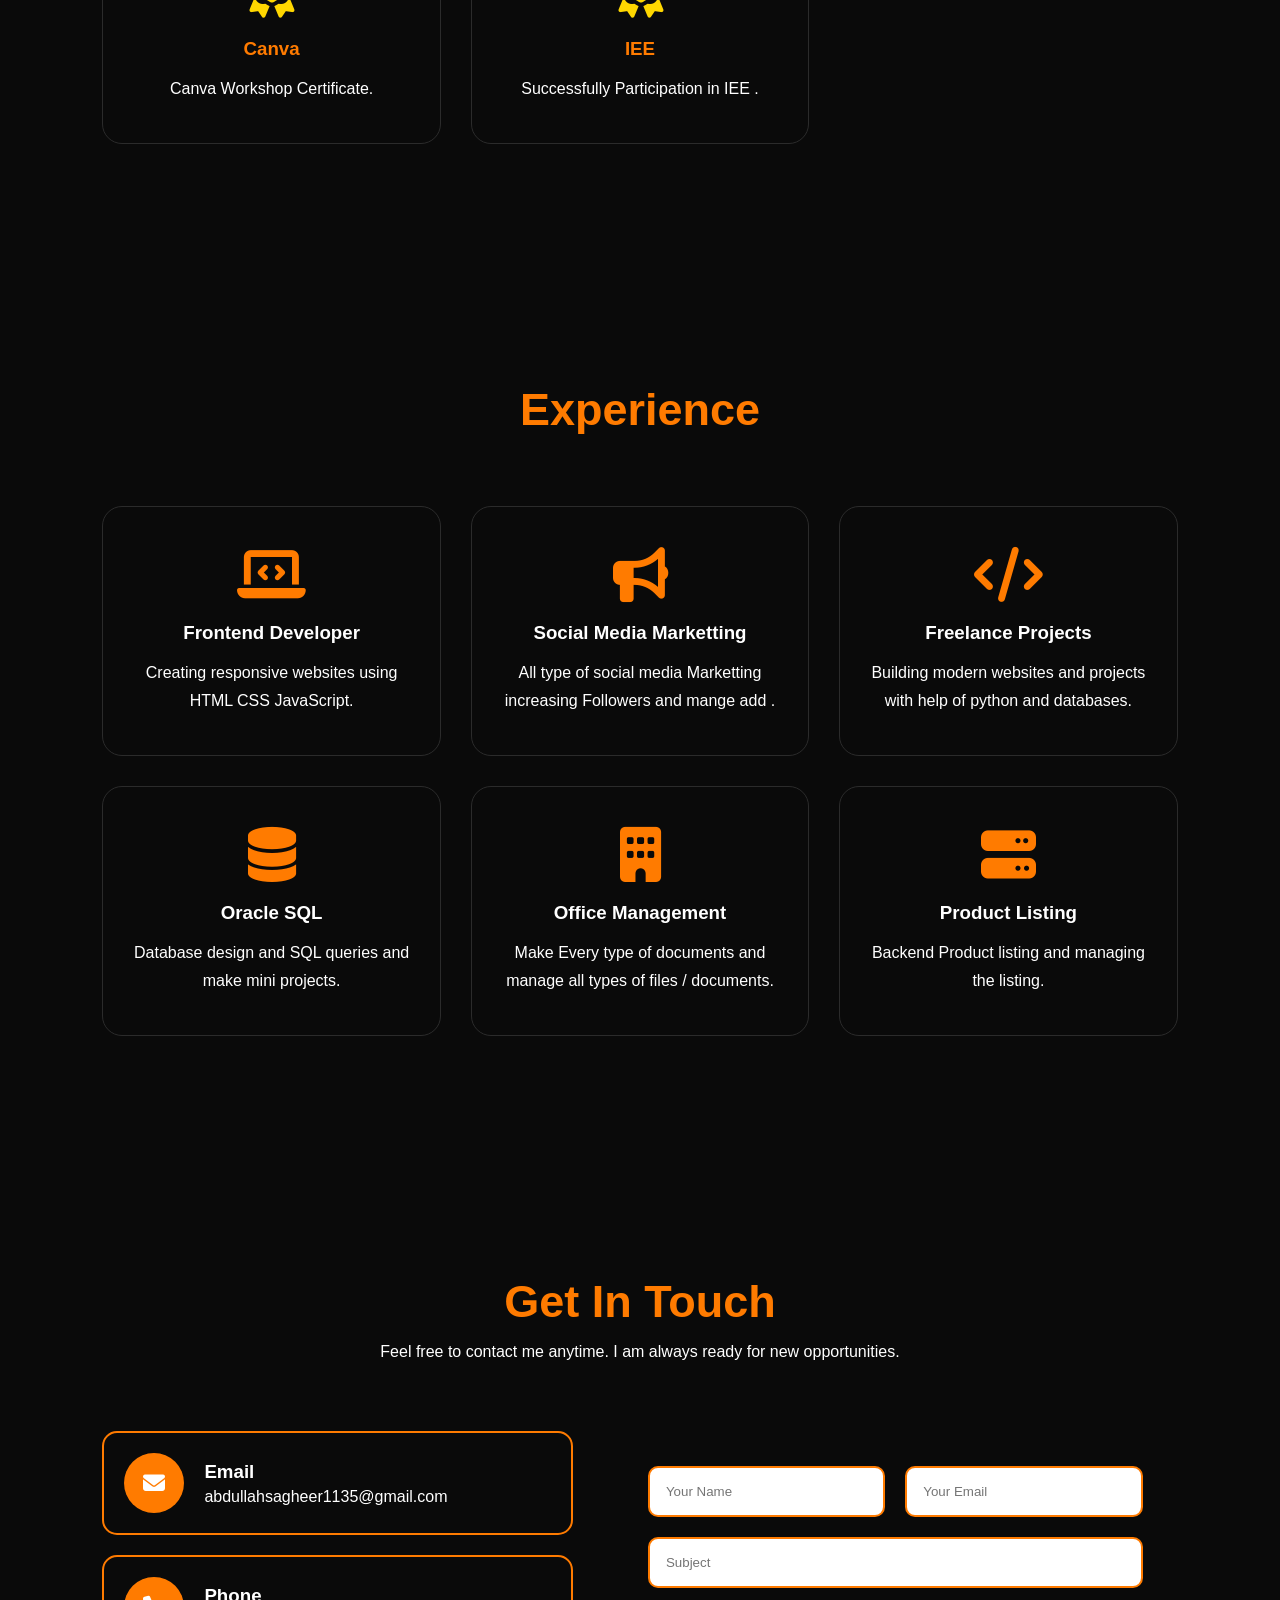
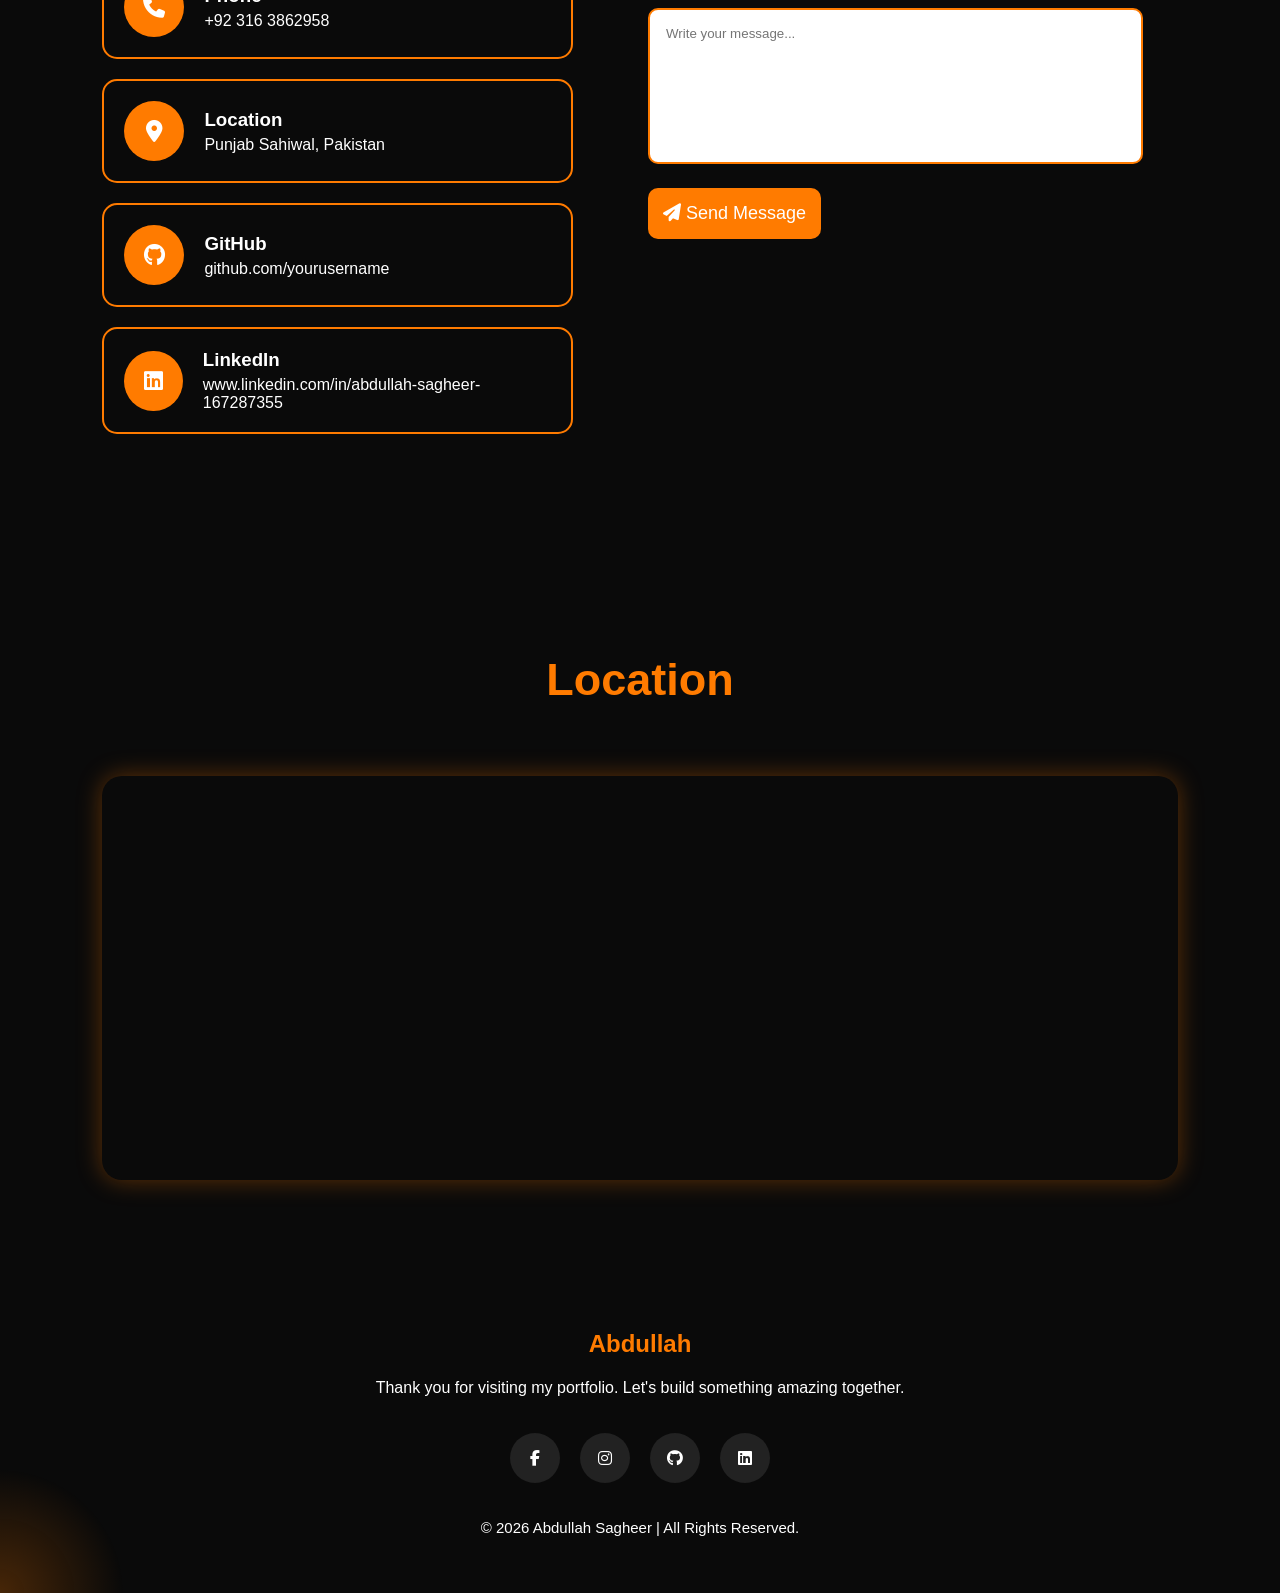
==== commit c7b9ff79: "Update greeting from 'Hello' to 'Goodbye'" ====
--- a/index.html
+++ b/index.html
@@ -11,7 +11,7 @@
     <title>Abdullah | Portfolio</title>
 
      <!-- Favicons -->
-  <link href="profile.png.jpeg" rel="icon" >
+  <link href="favicon.png" rel="icon" >
 
      <!-- CSS  -->
 
@@ -162,33 +162,33 @@
 
         <div class="social-icons">
 
+            <a href="https://www.facebook.com/share/1KhcrQwWHD/">
+
+                <i class="fab fa-facebook-f"></i>
+
+            </a>
+
+
+            <a href="https://www.instagram.com/hafizch_04?igsh=MTg5MjlnNDgxYjNtaA==">
+
+                <i class="fab fa-instagram"></i>
+
+            </a>
+
+
             <a href="#">
 
-                <i class="fab fa-facebook-f"></i>
+                <i class="fab fa-github"></i>
 
             </a>
 
 
-            <a href="#">
-
-                <i class="fab fa-instagram"></i>
+            <a href="https://www.linkedin.com/in/abdullah-sagheer-167287355/?lipi=urn%3Ali%3Apage%3Ad_flagship3_profile_view_base_contact_details%3BMRlaX3LwTTCu%2F7plK%2BxsNw%3D%3D">
+
+                <i class="fab fa-linkedin"></i>
 
             </a>
 
-
-            <a href="#">
-
-                <i class="fab fa-github"></i>
-
-            </a>
-
-
-            <a href="https://www.linkedin.com/in/abdullah-sagheer-167287355/?lipi=urn%3Ali%3Apage%3Ad_flagship3_profile_view_base_contact_details%3BMRlaX3LwTTCu%2F7plK%2BxsNw%3D%3D">
-
-                <i class="fab fa-linkedin"></i>
-
-            </a>
-
         </div>
 
 
@@ -205,7 +205,7 @@
 
         <div class="image-box">
 
-            <img src="p.png.jpeg"
+            <img src="profile.jpeg"
                  alt="Profile Image">
 
         </div>
@@ -1525,13 +1525,13 @@
 
         <div class="footer-icons">
 
-            <a href="#">
+            <a href="https://www.facebook.com/share/1KhcrQwWHD/">
 
                 <i class="fab fa-facebook-f"></i>
 
             </a>
 
-            <a href="#">
+            <a href="https://www.instagram.com/hafizch_04?igsh=MTg5MjlnNDgxYjNtaA==">
 
                 <i class="fab fa-instagram"></i>
 
@@ -1588,4 +1588,4 @@
 <script src="script.js"></script>
 
 </body>
-</html>+</html>
--- a/style.css
+++ b/style.css
@@ -0,0 +1,1913 @@
+/*==================================================
+                GOOGLE FONT
+==================================================*/
+
+/* @import url('https://fonts.googleapis.com/css2?family=Poppins:wght@300;400;500;600;700;800&display=swap'); */
+
+
+/*==================================================
+                CSS VARIABLES
+==================================================*/
+
+:root{
+
+    --primary:#ff7b00;
+    --secondary:#ff9f43;
+
+    --black:#0a0a0a;
+
+    --dark:#141414;
+
+    --card:#1d1d1d;
+
+    --white:#ffffff; 
+
+    /* --gray:#cfcfcf; */
+
+    --shadow:0 0 25px rgba(255,123,0,.35);
+
+} 
+
+/* MODE */
+
+#mode{
+
+  font-size: 2.5rem;
+  border: none; 
+
+}
+
+.dark{
+  background-color: black;
+  color:#ffffff;
+  --shadow:0 0 25px rgba(255,123,0,.35);
+}
+
+.light{
+  background-color:#ffffff;
+  color:black;
+  --shadow:0 0 25px rgba(255,123,0,.35);
+}
+
+
+
+
+
+
+/*==================================================
+                RESET
+==================================================*/
+
+*{
+
+    margin:0;
+
+    padding:0;
+
+    box-sizing:border-box;
+
+    font-family:'Poppins',sans-serif;
+
+    scroll-behavior:smooth;
+
+}
+
+
+html{
+
+    overflow-x:hidden;
+
+}
+
+
+body{
+
+    background:var(--black);
+
+    color:var(--white);
+
+    overflow-x:hidden;
+
+}
+
+
+
+/*==================================================
+                SCROLLBAR
+==================================================*/
+
+::-webkit-scrollbar{
+
+    width:10px;
+
+}
+
+::-webkit-scrollbar-track{
+
+    background:#111;
+
+}
+
+::-webkit-scrollbar-thumb{
+
+    background:var(--primary);
+
+    border-radius:20px;
+
+}
+
+
+
+/*==================================================
+                LOADER
+==================================================*/
+
+#loader{
+
+    position:fixed;
+
+    width:100%;
+
+    height:100vh;
+
+    background:#000;
+
+    display:flex;
+
+    justify-content:center;
+
+    align-items:center;
+
+    z-index:99999;
+
+}
+
+
+.spinner{
+
+    width:80px;
+
+    height:80px;
+
+    border:8px solid #333;
+
+    border-top:8px solid var(--primary);
+
+    border-radius:50%;
+
+    animation:spin 1s linear infinite;
+
+}
+
+
+@keyframes spin{
+
+    100%{
+
+        transform:rotate(360deg);
+
+    }
+
+}
+
+
+
+/*==================================================
+                HEADER
+==================================================*/
+
+header{
+
+    position:fixed;
+
+    top:0;
+
+    left:0;
+
+    width:100%;
+
+    padding:18px 8%;
+
+    display:flex;
+
+    justify-content:space-between;
+
+    align-items:center;
+
+    background:rgba(0,0,0,.55);
+
+    backdrop-filter:blur(14px);
+
+    z-index:1000;
+
+    transition:.4s;
+
+}
+
+
+
+.logo{
+
+    font-size:32px;
+
+    font-weight:700;
+
+    color:var(--primary);
+
+    cursor:pointer;
+
+}
+
+
+
+#menu{
+
+    display:none;
+
+    color:white;
+
+    font-size:28px;
+
+    cursor:pointer;
+
+}
+
+
+
+/*==================================================
+                NAVBAR
+==================================================*/
+
+nav{
+
+    display:flex;
+
+    gap:35px;
+
+}
+
+
+
+nav a{
+
+    text-decoration:none;
+
+    color:white;
+
+    font-size:16px;
+
+    transition:.4s;
+
+    position:relative;
+
+}
+
+
+
+nav a:hover{
+
+    color:var(--primary);
+
+}
+
+
+
+nav a::after{
+
+    content:"";
+
+    position:absolute;
+
+    left:0;
+
+    bottom:-6px;
+
+    width:0%;
+
+    height:2px;
+
+    background:var(--primary);
+
+    transition:.4s;
+
+}
+
+
+
+nav a:hover::after{
+
+    width:100%;
+
+}
+
+
+
+/*==================================================
+                HERO SECTION
+==================================================*/
+
+.hero{
+
+    min-height:100vh;
+
+    display:flex;
+
+    justify-content:space-between;
+
+    align-items:center;
+
+    gap:60px;
+
+    padding:140px 8% 80px;
+
+}
+
+
+
+.hero-left{
+
+    flex:1;
+
+}
+
+
+
+.hero-left h4{
+
+    color:var(--primary);
+
+    margin-bottom:15px;
+
+    font-size:20px;
+
+}
+
+
+
+.hero-left h1{
+
+    font-size:70px;
+
+    line-height:85px;
+
+    margin-bottom:15px;
+
+}
+
+
+
+.hero-left h2{
+
+    color:var(--secondary);
+
+    font-size:34px;
+
+    margin-bottom:25px;
+
+}
+
+
+
+.hero-left p{
+
+    color:var(--gray);
+
+    line-height:34px;
+
+    font-size:17px;
+
+    margin-bottom:35px;
+
+}
+
+
+
+/*==================================================
+                BUTTONS
+==================================================*/
+
+.hero-buttons{
+
+    display:flex;
+
+    gap:20px;
+
+}
+
+
+
+.btn{
+
+    background:var(--primary);
+
+    color:white;
+
+    text-decoration:none;
+
+    padding:15px 40px;
+
+    border-radius:40px;
+
+    transition:.4s;
+
+    font-weight:600;
+
+}
+
+
+
+.btn:hover{
+
+    transform:translateY(-6px);
+
+    box-shadow:var(--shadow);
+
+}
+
+
+
+.btn2{
+
+    border:2px solid var(--primary);
+
+    color:white;
+
+    text-decoration:none;
+
+    padding:15px 40px;
+
+    border-radius:40px;
+
+    transition:.4s;
+   background-color: #000;
+}
+
+
+
+.btn2:hover{
+
+    background:var(--primary);
+
+}
+
+
+
+/*==================================================
+            SOCIAL ICONS
+==================================================*/
+
+.social-icons{
+
+    margin-top:40px;
+
+    display:flex;
+
+    gap:18px;
+
+}
+
+
+
+.social-icons a{
+
+    width:48px;
+
+    height:48px;
+
+    border-radius:50%;
+
+    background:#222;
+
+    color:white;
+
+    display:flex;
+
+    justify-content:center;
+
+    align-items:center;
+
+    text-decoration:none;
+
+    transition:.4s;
+
+}
+
+
+
+.social-icons a:hover{
+
+    background:var(--primary);
+
+    transform:translateY(-8px);
+
+}
+
+
+
+/*==================================================
+            HERO IMAGE
+==================================================*/
+
+.hero-right{
+
+    flex:1;
+
+    display:flex;
+
+    justify-content:center;
+
+}
+
+
+
+.image-box{
+
+    width:420px;
+
+    height:420px;
+
+    border-radius:50%;
+
+    background:linear-gradient(135deg,#ff7b00,#ffb347);
+
+    padding:8px;
+
+    box-shadow:0 0 45px rgba(255,123,0,.4);
+
+}
+
+
+
+.image-box img{
+
+    width:100%;
+
+    height:100%;
+
+    border-radius:50%;
+
+    object-fit:cover;
+
+}
+
+
+
+/*==================================================
+            SCROLL DOWN
+==================================================*/
+
+.scroll-down{
+
+    text-align:center;
+
+    margin-top:-30px;
+
+}
+
+
+
+.scroll-down a{
+
+    color:var(--primary);
+
+    font-size:35px;
+
+    animation:bounce 2s infinite;
+
+}
+
+
+
+@keyframes bounce{
+
+    0%,100%{
+
+        transform:translateY(0);
+
+    }
+
+    50%{
+
+        transform:translateY(12px);
+
+    }
+
+}
+
+
+
+/*==================================================
+        SECTION TITLE
+==================================================*/
+
+.section-title{
+
+    text-align:center;
+
+    margin-bottom:70px;
+
+}
+
+
+
+.section-title h2{
+
+    font-size:45px;
+
+    color:var(--primary);
+
+}
+
+
+
+.section-title p{
+
+    color:var(--gray);
+
+    margin-top:15px;
+
+}
+/*==================================================
+                ABOUT SECTION
+==================================================*/
+
+#about{
+
+    padding:120px 8%;
+
+}
+
+.about-container{
+
+    display:flex;
+
+    justify-content:space-between;
+
+    align-items:center;
+
+    gap:70px;
+
+    flex-wrap:wrap;
+
+}
+
+.about-image{
+
+    flex:1;
+
+    display:flex;
+
+    justify-content:center;
+
+}
+
+.about-image img{
+
+    width:380px;
+
+    border-radius:25px;
+
+    box-shadow:var(--shadow);
+
+    transition:.5s;
+
+}
+
+.about-image img:hover{
+
+    transform:scale(1.05);
+
+}
+
+.about-text{
+
+    flex:1;
+
+}
+
+.about-text h3{
+
+    font-size:34px;
+
+    color:var(--primary);
+
+    margin-bottom:20px;
+
+}
+
+.about-text p{
+
+    color:var(--gray);
+
+    line-height:32px;
+
+    margin-bottom:30px;
+
+}
+
+.about-info{
+
+    display:grid;
+
+    grid-template-columns:repeat(2,1fr);
+
+    gap:18px;
+
+    margin-bottom:35px;
+
+}
+
+.about-info div{
+
+    /* background:var(--card); */
+
+    padding:15px;
+
+    border-radius:12px;
+
+    border-left:4px solid var(--primary);
+
+}
+
+.about-info span{
+
+    color:var(--primary);
+
+    font-weight:600;
+
+}
+
+
+
+
+/*==================================================
+                SKILLS
+==================================================*/
+
+#skills{
+
+    padding:120px 8%;
+
+}
+
+.skills-container{
+
+    max-width:900px;
+
+    margin:auto;
+
+}
+
+.skill{
+
+    margin-bottom:28px;
+
+}
+
+.skill-info{
+
+    display:flex;
+
+    justify-content:space-between;
+
+    margin-bottom:10px;
+
+    font-size:17px;
+
+}
+
+.progress{
+
+    height:14px;
+
+    background:#2a2a2a;
+
+    border-radius:30px;
+
+    overflow:hidden;
+
+}
+
+.progress-bar{
+
+    height:100%;
+
+    border-radius:30px;
+
+    background:linear-gradient(to right,#ff7b00,#ffb347);
+
+    animation:fillBar 2s ease;
+
+}
+
+.html{
+
+    width:95%;
+
+}
+
+.css{
+
+    width:90%;
+
+}
+
+.js{
+
+    width:85%;
+
+}
+
+.bootstrap{
+
+    width:90%;
+
+}
+
+.python{
+
+    width:80%;
+
+}
+
+.oracle{
+
+    width:75%;
+
+}
+
+@keyframes fillBar{
+
+    from{
+
+        width:0;
+
+    }
+
+}
+
+
+
+
+/*==================================================
+                SERVICES
+==================================================*/
+
+#services{
+
+    padding:120px 8%;
+
+}
+
+.services-container{
+
+    display:grid;
+
+    grid-template-columns:repeat(auto-fit,minmax(280px,1fr));
+
+    gap:30px;
+
+}
+
+.service-card{
+
+    /* background:var(--card); */
+
+    padding:40px 30px;
+
+    border-radius:20px;
+
+    text-align:center;
+
+    transition:.5s;
+
+    border:1px solid transparent;
+
+}
+
+.service-card:hover{
+
+    transform:translateY(-12px);
+
+    border-color:var(--primary);
+
+    box-shadow:var(--shadow);
+
+}
+
+.service-card i{
+
+    font-size:55px;
+
+    color:var(--primary);
+
+    margin-bottom:20px;
+
+}
+
+.service-card h3{
+
+    margin-bottom:15px;
+
+    font-size:24px;
+
+}
+
+.service-card p{
+
+    color:var(--gray);
+
+    line-height:28px;
+
+}
+
+
+
+
+/*==================================================
+                COUNTER
+==================================================*/
+
+#counter{
+
+    padding:120px 8%;
+
+}
+
+.counter-container{
+
+    display:grid;
+
+    grid-template-columns:repeat(auto-fit,minmax(220px,1fr));
+
+    gap:30px;
+
+}
+
+.counter-box{
+
+    /* background:var(--card); */
+
+    padding:45px;
+
+    text-align:center;
+
+    border-radius:20px;
+
+    transition:.5s;
+
+}
+
+.counter-box:hover{
+
+    transform:scale(1.05);
+
+    box-shadow:var(--shadow);
+
+}
+
+.counter-box h2{
+
+    font-size:48px;
+
+    color:var(--primary);
+
+    margin-bottom:10px;
+
+}
+
+.counter-box p{
+
+    color:var(--gray);
+
+    font-size:18px;
+
+}
+/*==================================================
+                PROJECTS
+==================================================*/
+
+#projects{
+
+    padding:120px 8%;
+
+}
+
+.projects-container{
+
+    display:grid;
+
+    grid-template-columns:repeat(auto-fit,minmax(330px,1fr));
+
+    gap:35px;
+
+}
+
+.project-card{
+
+    /* background:var(--card); */
+
+    border-radius:20px;
+
+    overflow:hidden;
+
+    transition:.5s;
+
+    border:1px solid #2c2c2c;
+
+}
+
+.project-card:hover{
+
+    transform:translateY(-12px);
+
+    box-shadow:var(--shadow);
+
+    border-color:var(--primary);
+
+}
+
+.project-card img{
+
+    width:100%;
+
+    height:230px;
+
+    object-fit:cover;
+
+    transition:.5s;
+
+}
+
+.project-card:hover img{
+
+    transform:scale(1.08);
+
+}
+
+.project-content{
+
+    padding:30px;
+
+}
+
+.project-content h3{
+
+    color:var(--primary);
+
+    margin-bottom:15px;
+
+    font-size:26px;
+
+}
+
+.project-content p{
+
+    color:var(--gray);
+
+    line-height:30px;
+
+    margin-bottom:25px;
+
+}
+
+.project-buttons{
+
+    display:flex;
+
+    gap:15px;
+
+}
+
+
+
+/*==================================================
+                EDUCATION
+==================================================*/
+
+#education{
+
+    padding:120px 8%;
+
+}
+
+.timeline{
+
+    position:relative;
+
+    max-width:900px;
+
+    margin:auto;
+
+}
+
+.timeline::before{
+
+    content:"";
+
+    position:absolute;
+
+    left:50%;
+
+    width:4px;
+
+    height:100%;
+
+    background:var(--primary);
+
+    transform:translateX(-50%);
+
+}
+
+.timeline-item{
+
+    width:50%;
+
+    padding:25px 40px;
+
+    position:relative;
+
+}
+
+.timeline-item:nth-child(odd){
+
+    left:0;
+
+    text-align:right;
+
+}
+
+.timeline-item:nth-child(even){
+
+    left:50%;
+
+}
+
+.timeline-content{
+
+    /* background:var(--card); */
+
+    padding:25px;
+
+    border-radius:18px;
+
+    box-shadow:var(--shadow);
+
+}
+
+.timeline-content h3{
+
+    color:var(--primary);
+
+    margin-bottom:10px;
+
+}
+
+.timeline-content span{
+
+    color:#ffb347;
+
+    font-size:14px;
+
+}
+
+.timeline-content p{
+
+    color:var(--gray);
+
+    margin-top:12px;
+
+    line-height:28px;
+
+}
+
+.timeline-item::before{
+
+    content:"";
+
+    position:absolute;
+
+    top:35px;
+
+    width:18px;
+
+    height:18px;
+
+    background:var(--primary);
+
+    border-radius:50%;
+
+}
+
+.timeline-item:nth-child(odd)::before{
+
+    right:-11px;
+
+}
+
+.timeline-item:nth-child(even)::before{
+
+    left:-9px;
+
+}
+
+
+
+/*==================================================
+                CERTIFICATES
+==================================================*/
+
+#certificates{
+
+    padding:120px 8%;
+
+}
+
+.certificate-container{
+
+    display:grid;
+
+    grid-template-columns:repeat(auto-fit,minmax(260px,1fr));
+
+    gap:30px;
+
+}
+
+.certificate-card{
+
+    /* background:var(--card); */
+
+    text-align:center;
+
+    padding:40px 25px;
+
+    border-radius:20px;
+
+    transition:.5s;
+
+    border: 1px solid #2b2b2b;
+    
+    outline: none;
+
+}
+
+.certificate-card:hover{
+
+    transform:translateY(-10px);
+
+    box-shadow:var(--shadow);
+
+}
+
+.certificate-card i{
+
+    font-size:60px;
+
+    color:gold;
+
+    margin-bottom:20px;
+
+}
+
+.certificate-card h3{
+
+    color:var(--primary);
+
+    margin-bottom:15px;
+
+}
+
+.certificate-card p{
+
+    color:var(--gray);
+
+    line-height:28px;
+
+}
+
+
+
+/*==================================================
+                EXPERIENCE
+==================================================*/
+
+#experience{
+
+    padding:120px 8%;
+
+}
+
+.experience-container{
+
+    display:grid;
+
+    grid-template-columns:repeat(auto-fit,minmax(280px,1fr));
+
+    gap:30px;
+
+}
+
+.experience-card{
+
+    /* background:linear-gradient(145deg,#1b1b1b,#101010); */
+
+    border-radius:20px;
+
+    padding:40px 30px;
+
+    text-align:center;
+
+    transition:.5s;
+
+    border:1px solid #2b2b2b;
+
+}
+
+.experience-card:hover{
+
+    border-color:var(--primary);
+
+    transform:translateY(-12px);
+
+    box-shadow:var(--shadow);
+
+}
+
+.experience-card i{
+
+    font-size:55px;
+
+    color:var(--primary);
+
+    margin-bottom:20px;
+
+}
+
+.experience-card h3{
+
+    margin-bottom:15px;
+
+    color:white;
+
+}
+
+.experience-card p{
+
+    color:var(--gray);
+
+    line-height:28px;
+
+}/*==================================================
+                CONTACT SECTION
+==================================================*/
+
+#contact{
+
+    padding:120px 8%;
+
+}
+
+.contact-container{
+
+    display:grid;
+
+    grid-template-columns:1fr 1.2fr;
+
+    gap:40px;
+
+}
+
+.contact-info{
+
+    display:flex;
+
+    flex-direction:column;
+
+    gap:20px;
+    
+
+}
+
+.info-box{
+
+    display:flex;
+
+    align-items:center;
+
+    gap:20px;
+
+    /* background:var(--card); */
+
+    padding:20px;
+
+    border-radius:15px;
+
+    transition:.4s;
+    border:2px solid #ff7b00;
+    outline:none;
+
+}
+
+.info-box:hover{
+
+    transform:translateX(10px);
+
+    box-shadow:var(--shadow);
+
+}
+
+.info-box i{
+
+    width:60px;
+
+    height:60px;
+
+    background:var(--primary);
+
+    color:white;
+
+    display:flex;
+
+    justify-content:center;
+
+    align-items:center;
+
+    border-radius:50%;
+
+    font-size:22px;
+
+}
+
+.info-box h3{
+
+    margin-bottom:5px;
+
+}
+
+.info-box p{
+
+    color:var(--gray);
+
+}
+
+
+
+/*==================================================
+                CONTACT FORM
+==================================================*/
+
+#contactForm{
+
+    /* background:var(--card); */
+
+    padding:35px;
+
+    border-radius:20px;
+
+}
+
+.input-row{
+
+    display:grid;
+
+    grid-template-columns:1fr 1fr;
+
+    gap:20px;
+ 
+}
+
+#contactForm input,
+#contactForm textarea{
+
+    width:100%;
+
+    margin-bottom:20px;
+
+    padding:16px;
+
+    border:none;
+
+   border:2px solid #ff7b00;
+
+    border-radius:10px;
+    outline:none;
+   
+
+    /* background:#292929; */
+
+    /* color:white; */
+
+}
+
+#contactForm textarea{
+
+    resize:none;
+
+}
+
+#contactForm button{
+
+    background:var(--primary);
+
+    color:white;
+
+    padding:15px;
+
+    border:none;
+
+    border-radius:10px;
+
+    cursor:pointer;
+
+    font-size:18px;
+
+    transition:.4s;
+
+}
+
+#contactForm button:hover{
+
+    box-shadow:var(--shadow);
+
+}
+
+
+
+
+/*==================================================
+                MAP
+==================================================*/
+
+#map{
+
+    padding:100px 8%;
+
+}
+
+.map-box{
+
+    overflow:hidden;
+
+    border-radius:20px;
+
+    box-shadow:var(--shadow);
+
+}
+
+.map-box iframe{
+
+    width:100%;
+
+    height:400px;
+
+    border:0;
+
+}
+
+
+
+/*==================================================
+                FOOTER
+==================================================*/
+
+footer{
+
+    /* background:#080808; */
+
+    text-align:center;
+
+    padding:50px 20px;
+
+}
+
+.footer-content h2{
+
+    color:var(--primary);
+
+    margin-bottom:15px;
+
+}
+
+.footer-content p{
+
+    color:var(--gray);
+
+    line-height:30px;
+
+}
+
+.footer-icons{
+
+    margin:30px 0;
+
+    display:flex;
+
+    justify-content:center;
+
+    gap:20px;
+
+}
+
+.footer-icons a{
+
+    width:50px;
+
+    height:50px;
+
+    background:#222;
+
+    border-radius:50%;
+
+    color:white;
+
+    display:flex;
+
+    justify-content:center;
+
+    align-items:center;
+
+    text-decoration:none;
+
+    transition:.4s;
+
+}
+
+.footer-icons a:hover{
+
+    background:var(--primary);
+
+    transform:translateY(-8px);
+
+}
+
+.copyright{
+
+    margin-top:25px;
+
+    font-size:15px;
+
+}
+
+
+
+/*==================================================
+                SCROLL BUTTON
+==================================================*/
+
+#scrollTop{
+
+    position:fixed;
+
+    right:25px;
+
+    bottom:25px;
+
+    width:55px;
+
+    height:55px;
+
+    border:none;
+
+    border-radius:50%;
+
+    background:var(--primary);
+
+    color:white;
+
+    cursor:pointer;
+
+    display:none;
+
+    z-index:999;
+
+    transition:.4s;
+
+}
+
+#scrollTop:hover{
+
+    transform:scale(1.1);
+
+}
+
+
+
+/*==================================================
+                RESPONSIVE
+==================================================*/
+
+@media(max-width:992px){
+
+.hero{
+
+    flex-direction:column-reverse;
+
+    text-align:center;
+
+}
+
+.hero-left h1{
+
+    font-size:50px;
+
+    line-height:60px;
+
+}
+
+.image-box{
+
+    width:320px;
+
+    height:320px;
+
+}
+
+.about-container{
+
+    flex-direction:column;
+
+}
+
+.timeline::before{
+
+    left:25px;
+
+}
+
+.timeline-item{
+
+    width:100%;
+
+    left:0 !important;
+
+    text-align:left;
+
+    padding-left:70px;
+
+    padding-right:20px;
+
+}
+
+.timeline-item::before{
+
+    left:16px !important;
+
+}
+
+.contact-container{
+
+    grid-template-columns:1fr;
+
+}
+
+.input-row{
+
+    grid-template-columns:1fr;
+
+}
+
+}
+
+
+
+/*================ MOBILE ================*/
+
+@media(max-width:768px){
+
+#menu{
+
+    display:block;
+
+}
+
+nav{
+
+    position:absolute;
+
+    top:80px;
+
+    left:-100%;
+
+    width:100%;
+
+    background:#111;
+
+    flex-direction:column;
+
+    text-align:center;
+
+    padding:30px 0;
+
+    transition:.4s;
+
+}
+
+nav.active{
+
+    left:0;
+
+}
+
+nav a{
+
+    padding:15px;
+
+}
+
+.hero{
+
+    padding-top:120px;
+
+}
+
+.hero-left h1{
+
+    font-size:38px;
+
+}
+
+.hero-left h2{
+
+    font-size:24px;
+
+}
+
+.hero-buttons{
+
+    flex-direction:column;
+
+}
+
+.hero-buttons a{
+
+    width:100%;
+
+    text-align:center;
+
+}
+
+.image-box{
+
+    width:260px;
+
+    height:260px;
+
+}
+
+.about-info{
+
+    grid-template-columns:1fr;
+
+}
+
+.section-title h2{
+
+    font-size:34px;
+
+}
+
+}
+
+
+
+/*============= SMALL DEVICES =============*/
+
+@media(max-width:480px){
+
+.logo{
+
+    font-size:25px;
+
+}
+
+.hero-left h1{
+
+    font-size:32px;
+
+}
+
+.hero-left p{
+
+    font-size:15px;
+
+}
+
+.section-title h2{
+
+    font-size:30px;
+
+}
+
+.service-card,
+
+.project-card,
+
+.certificate-card,
+
+.experience-card{
+
+    padding:25px;
+
+}
+
+}
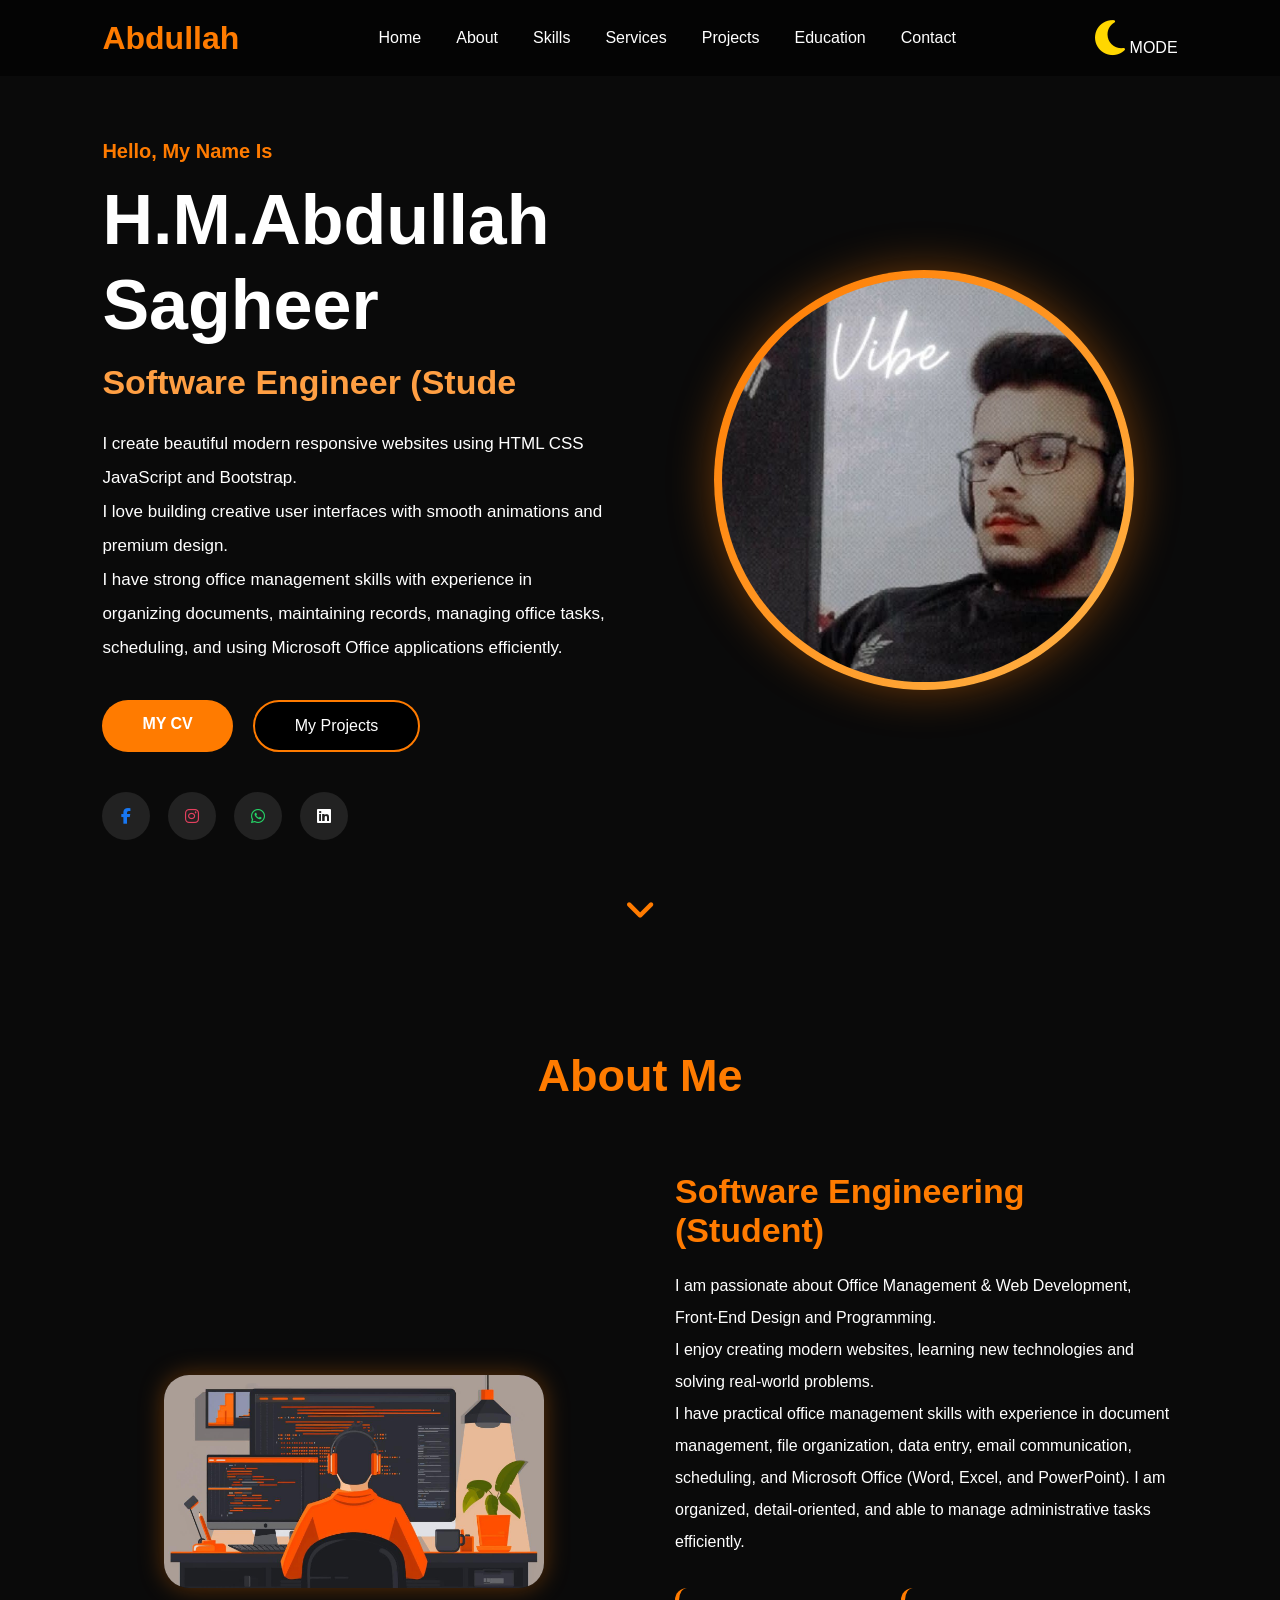
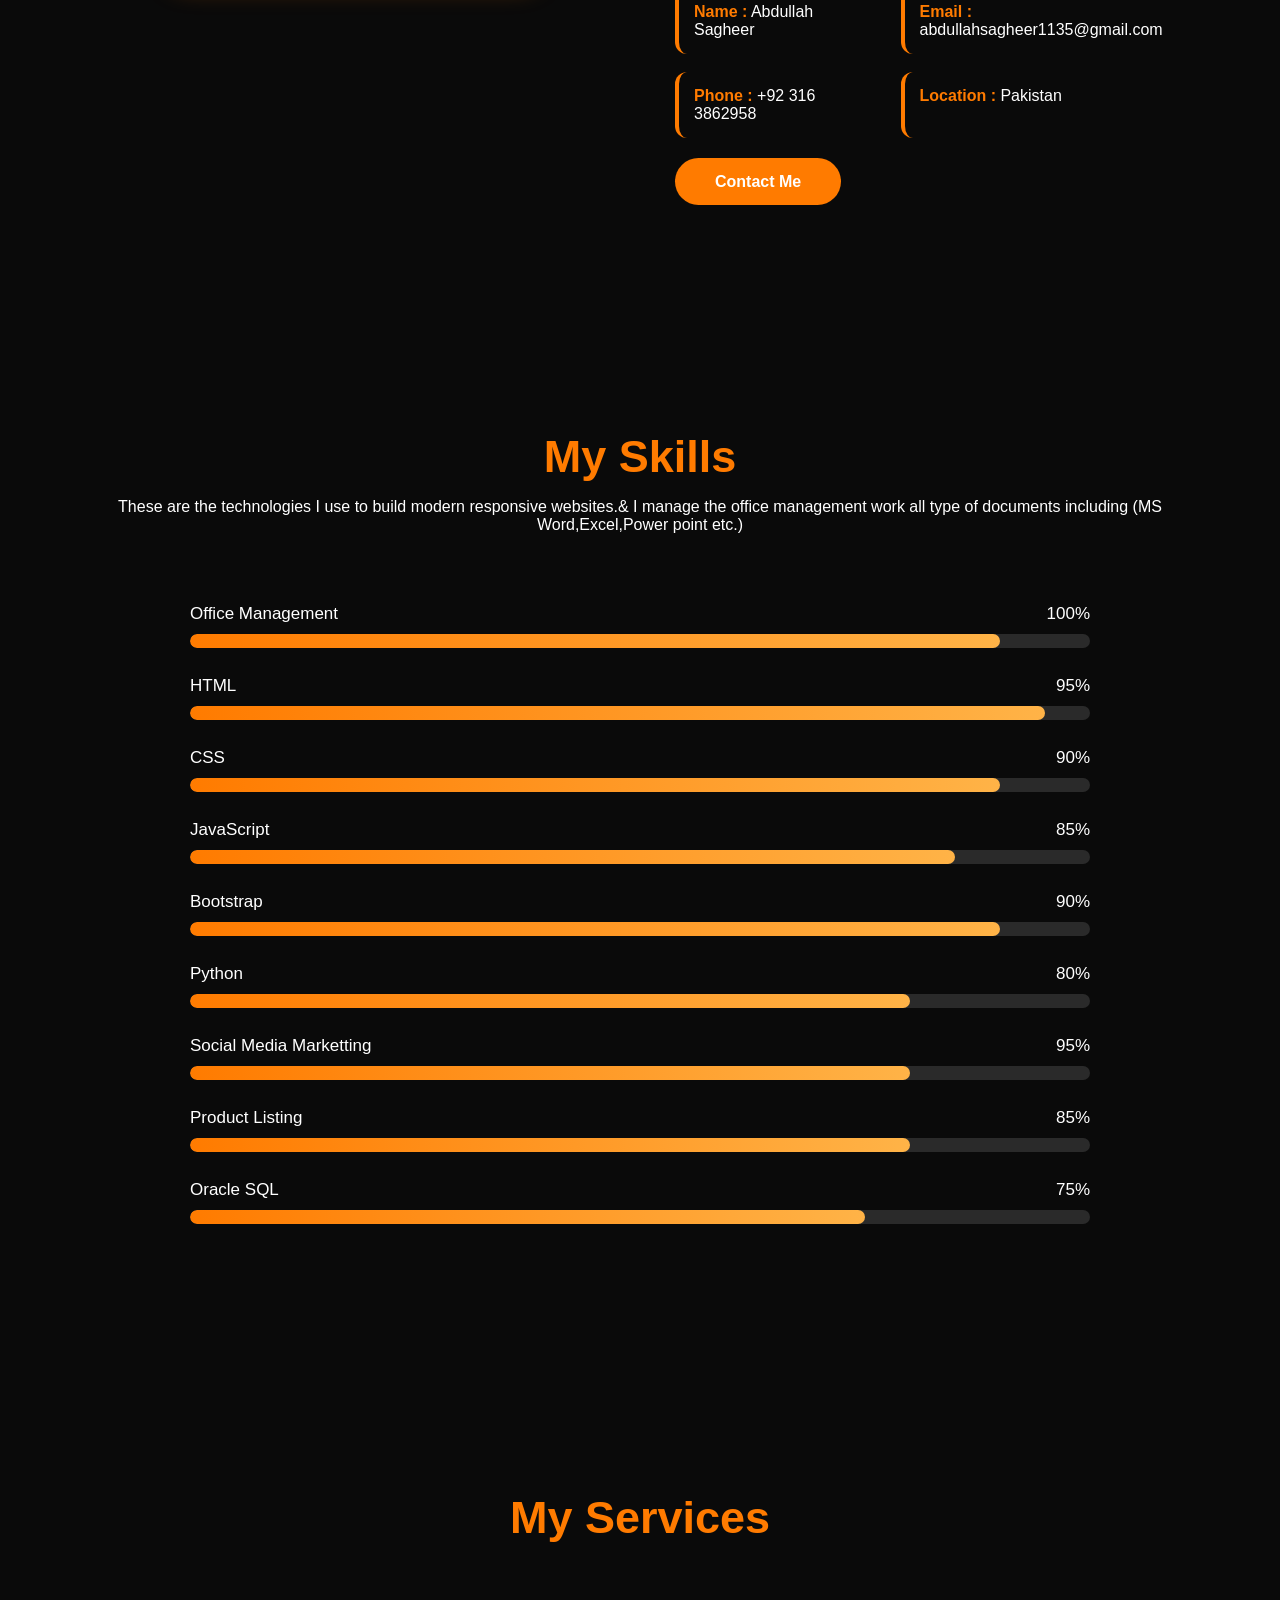
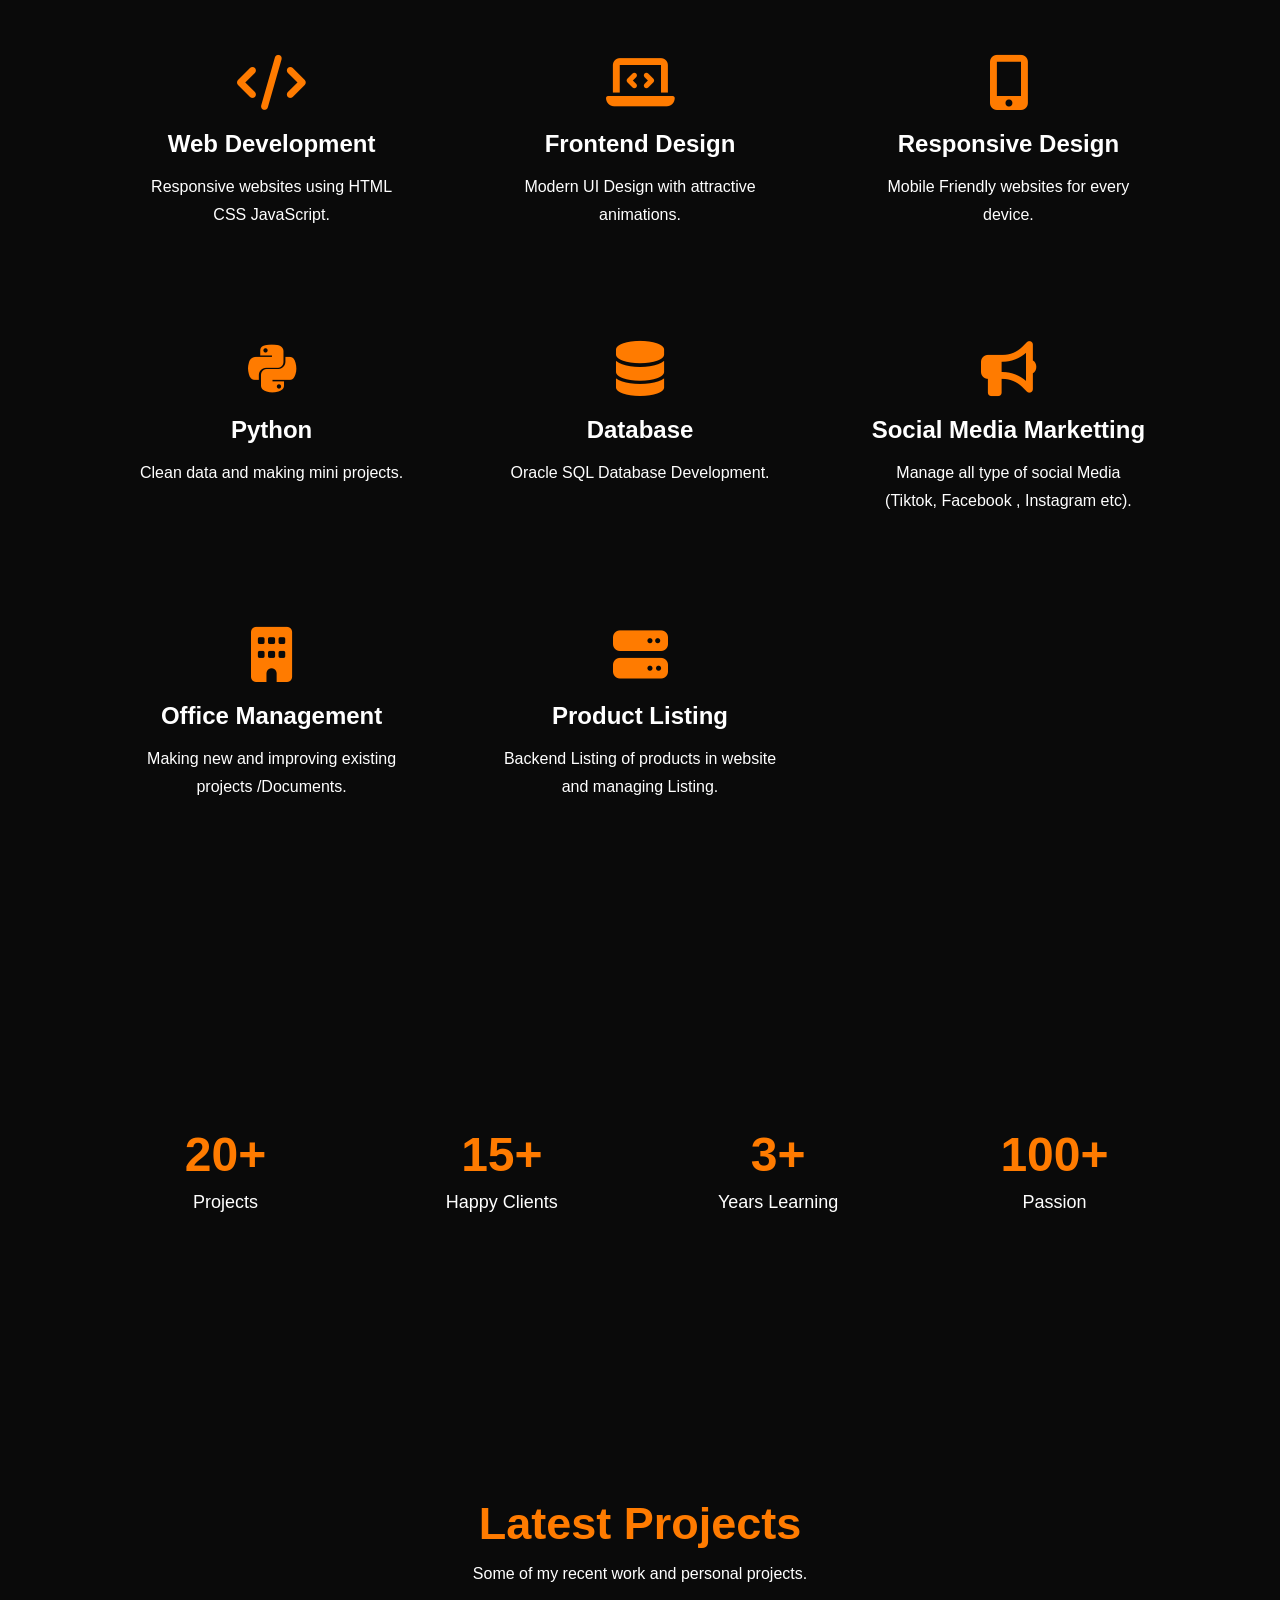
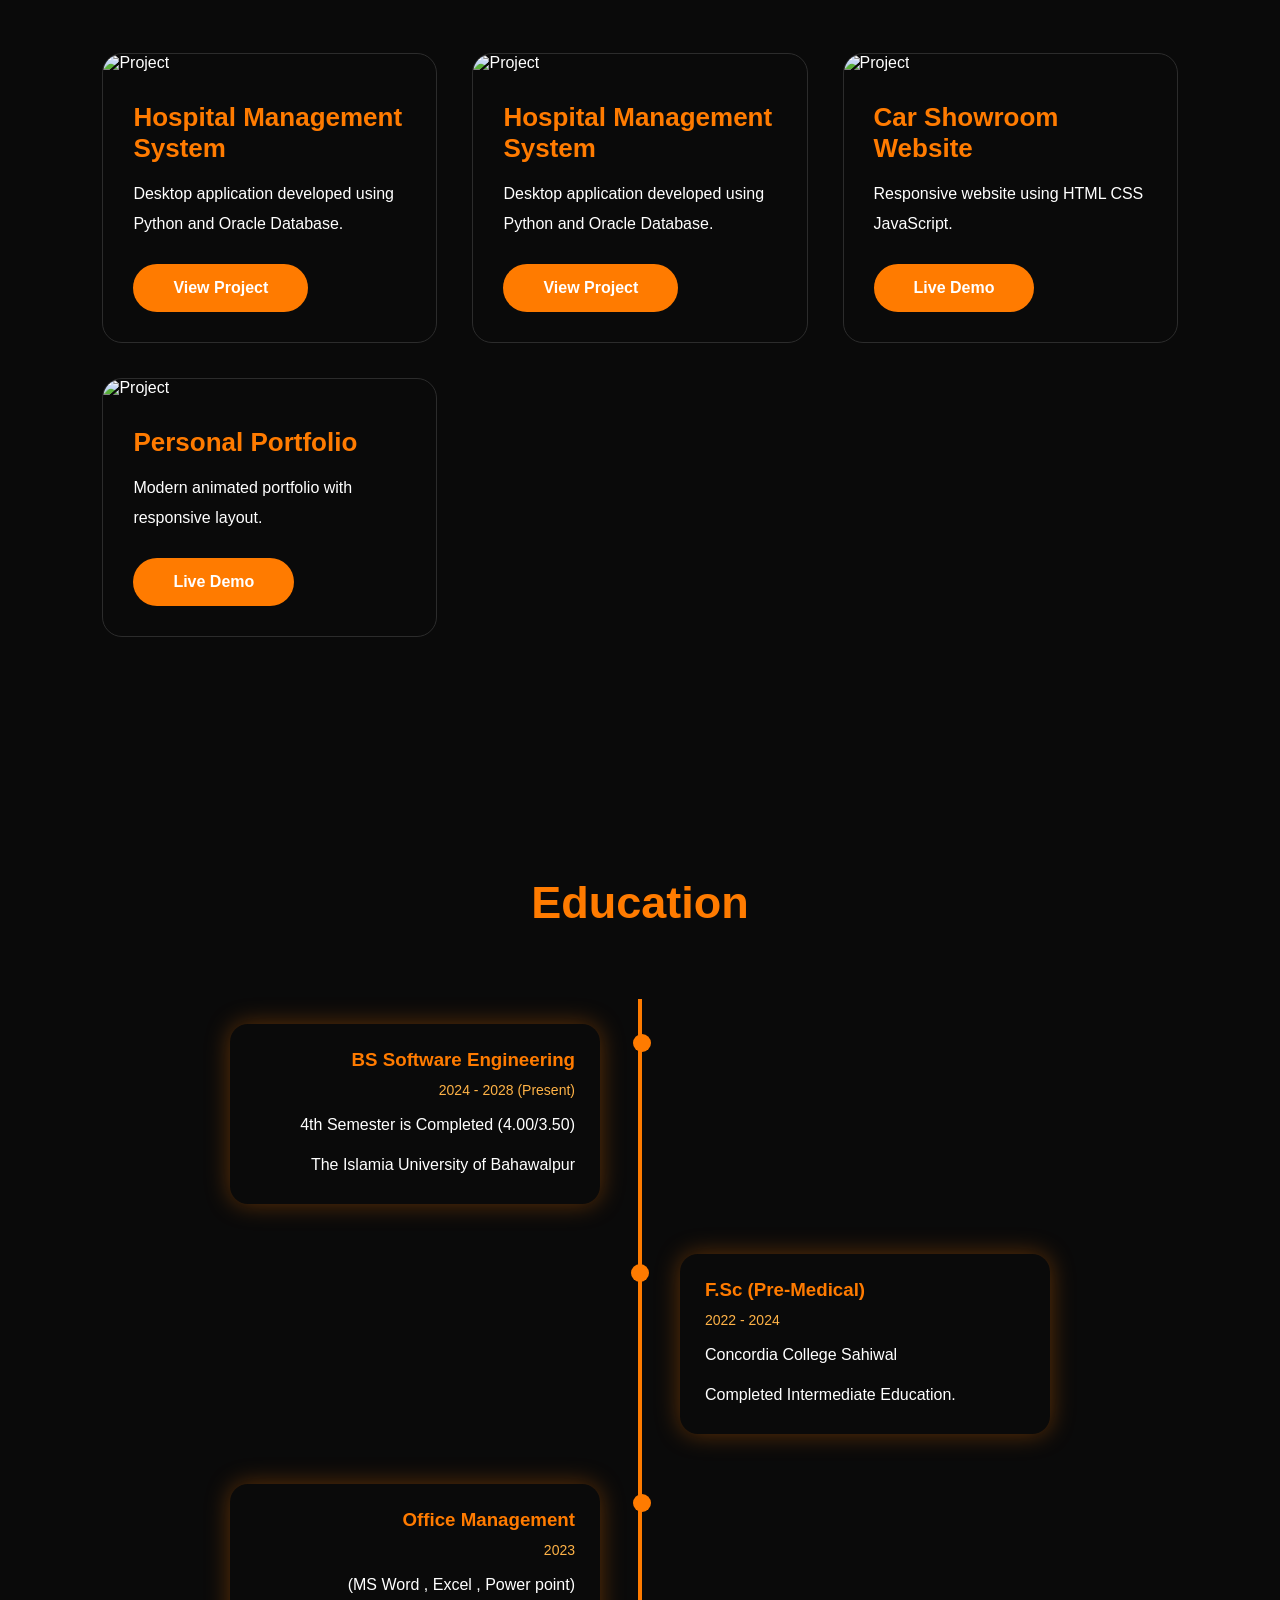
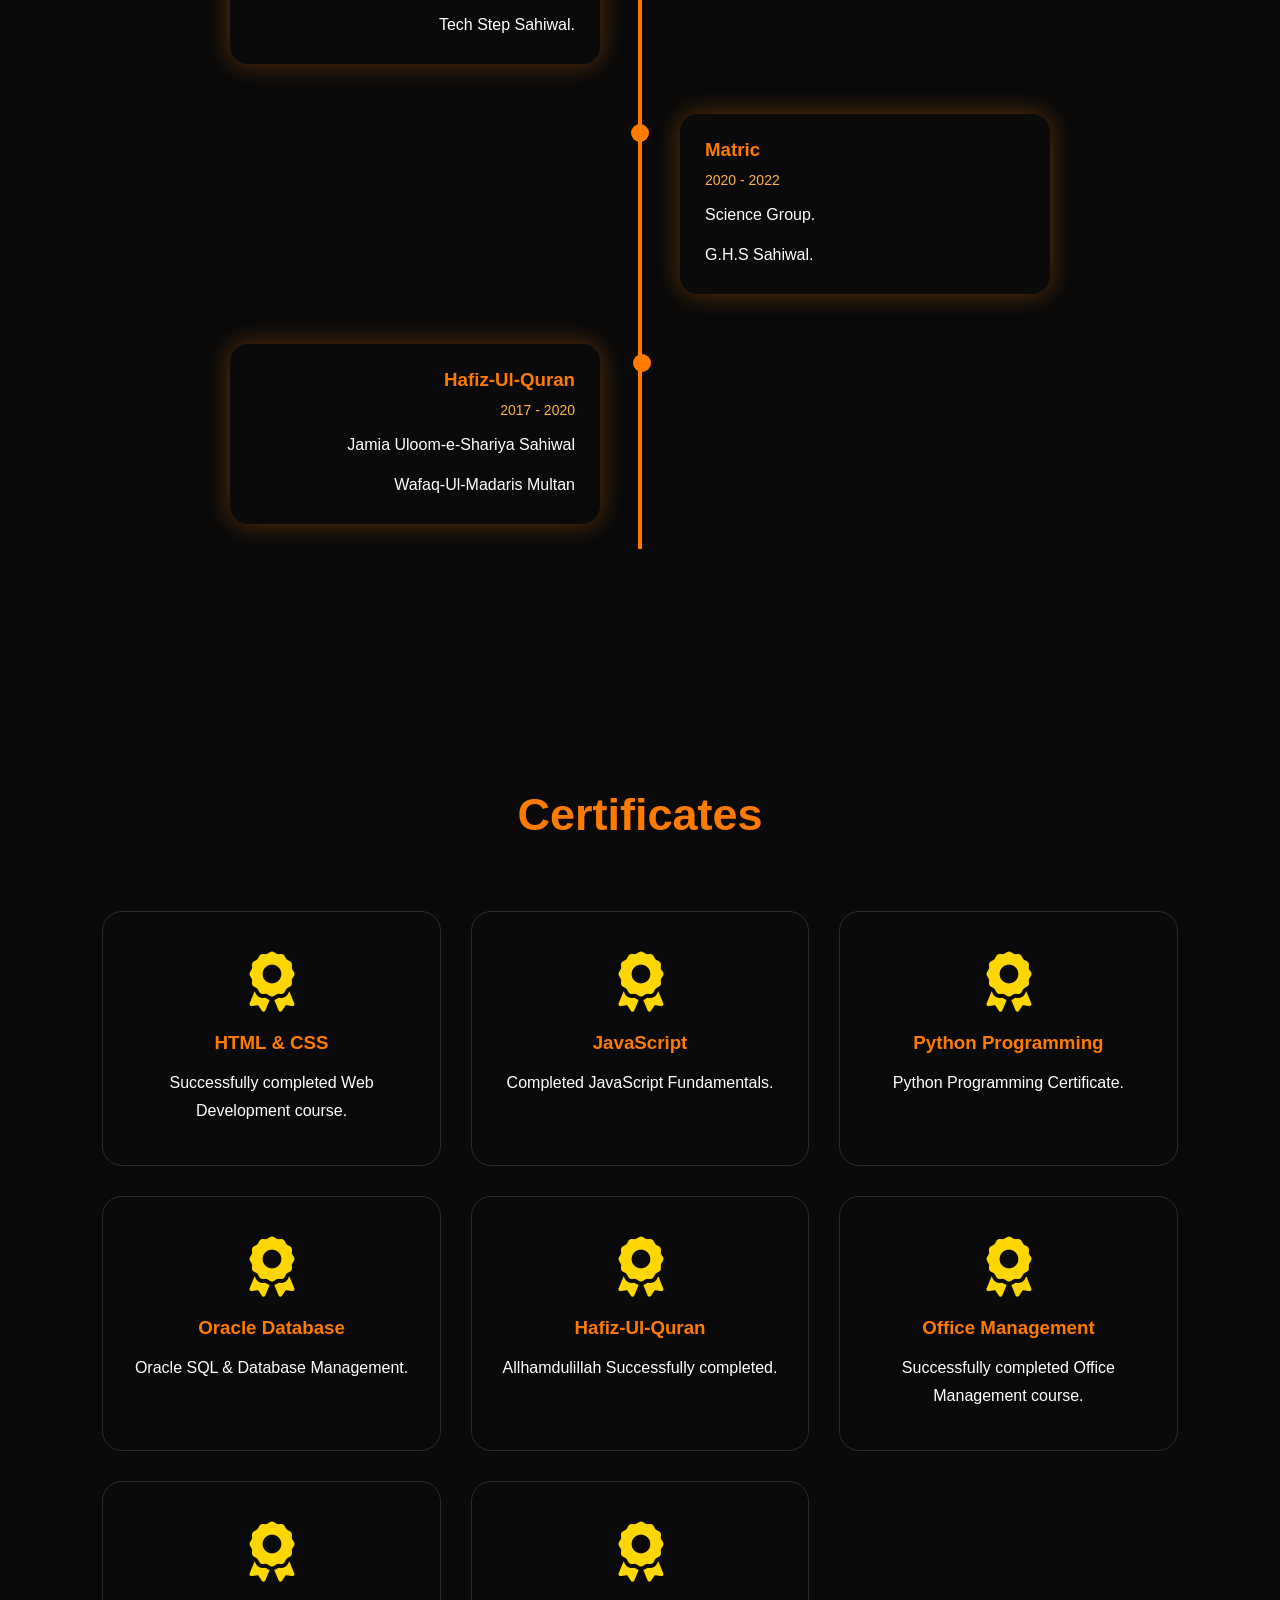
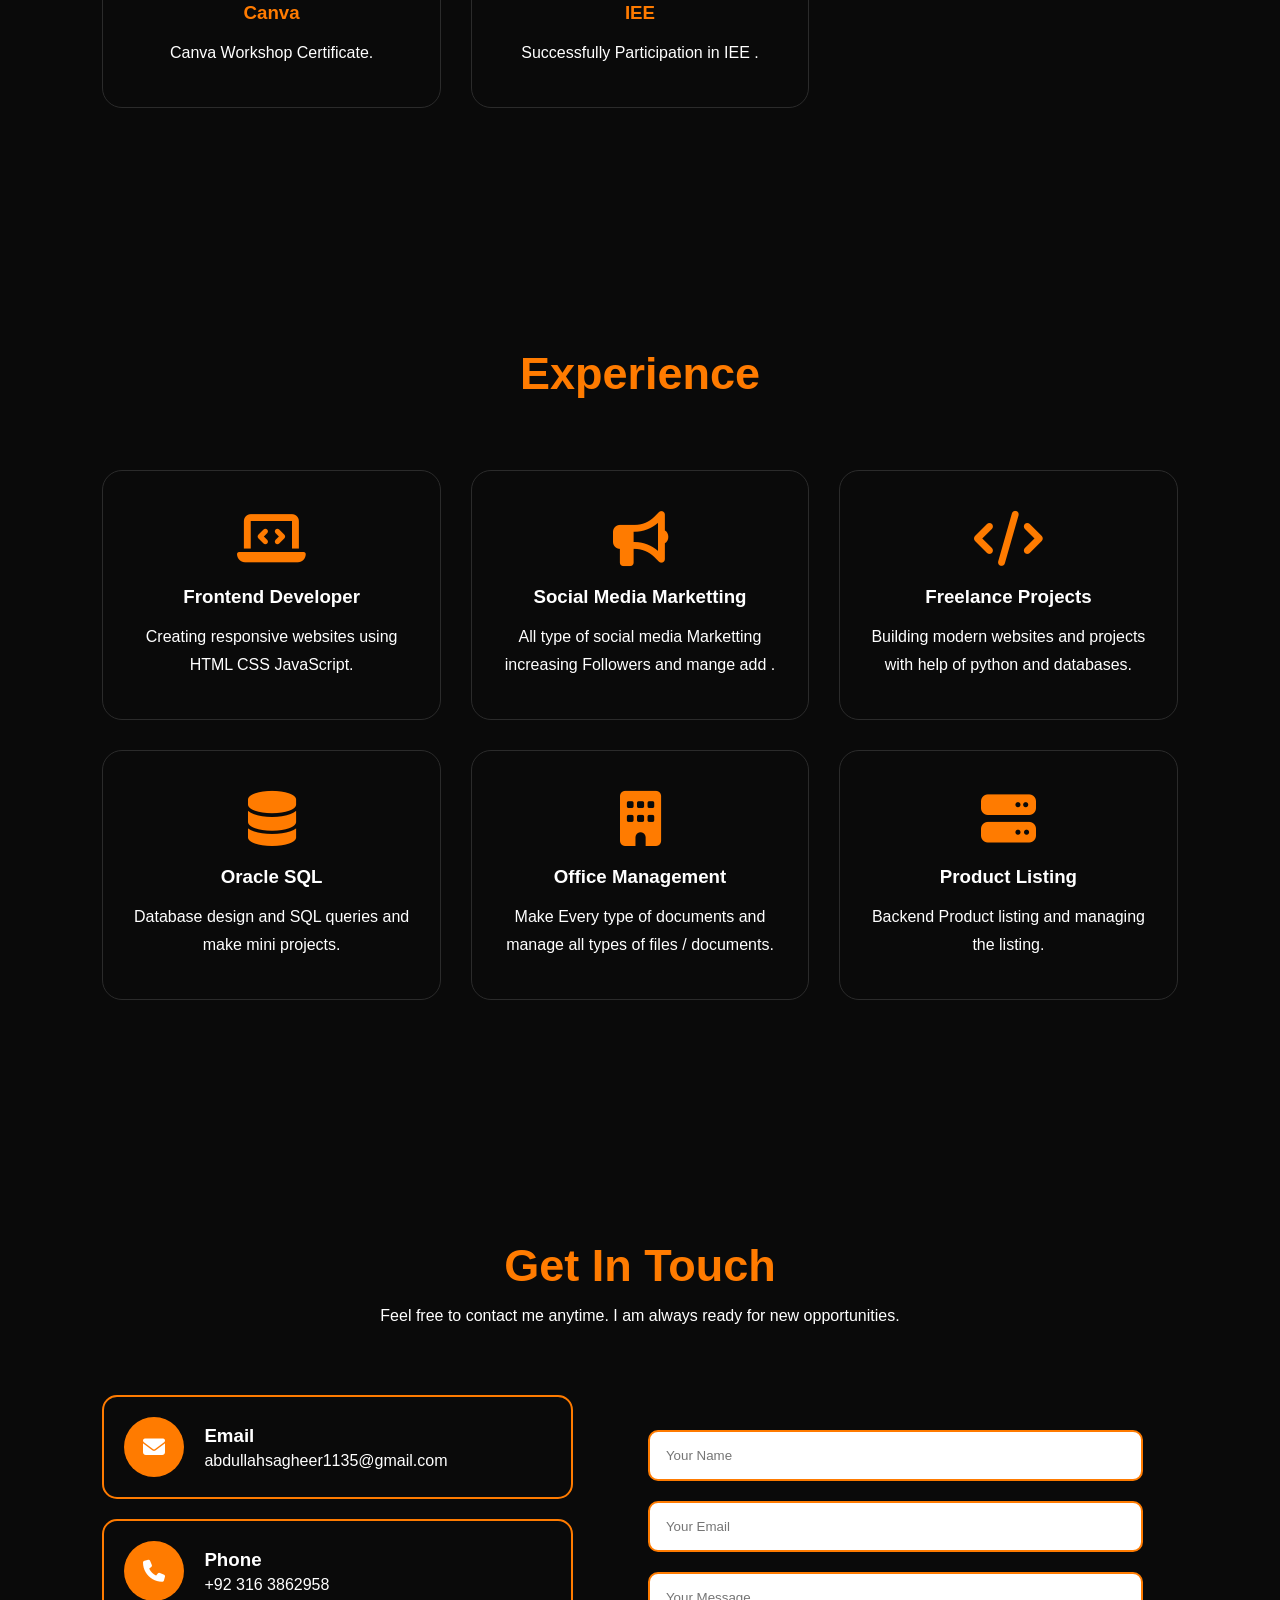
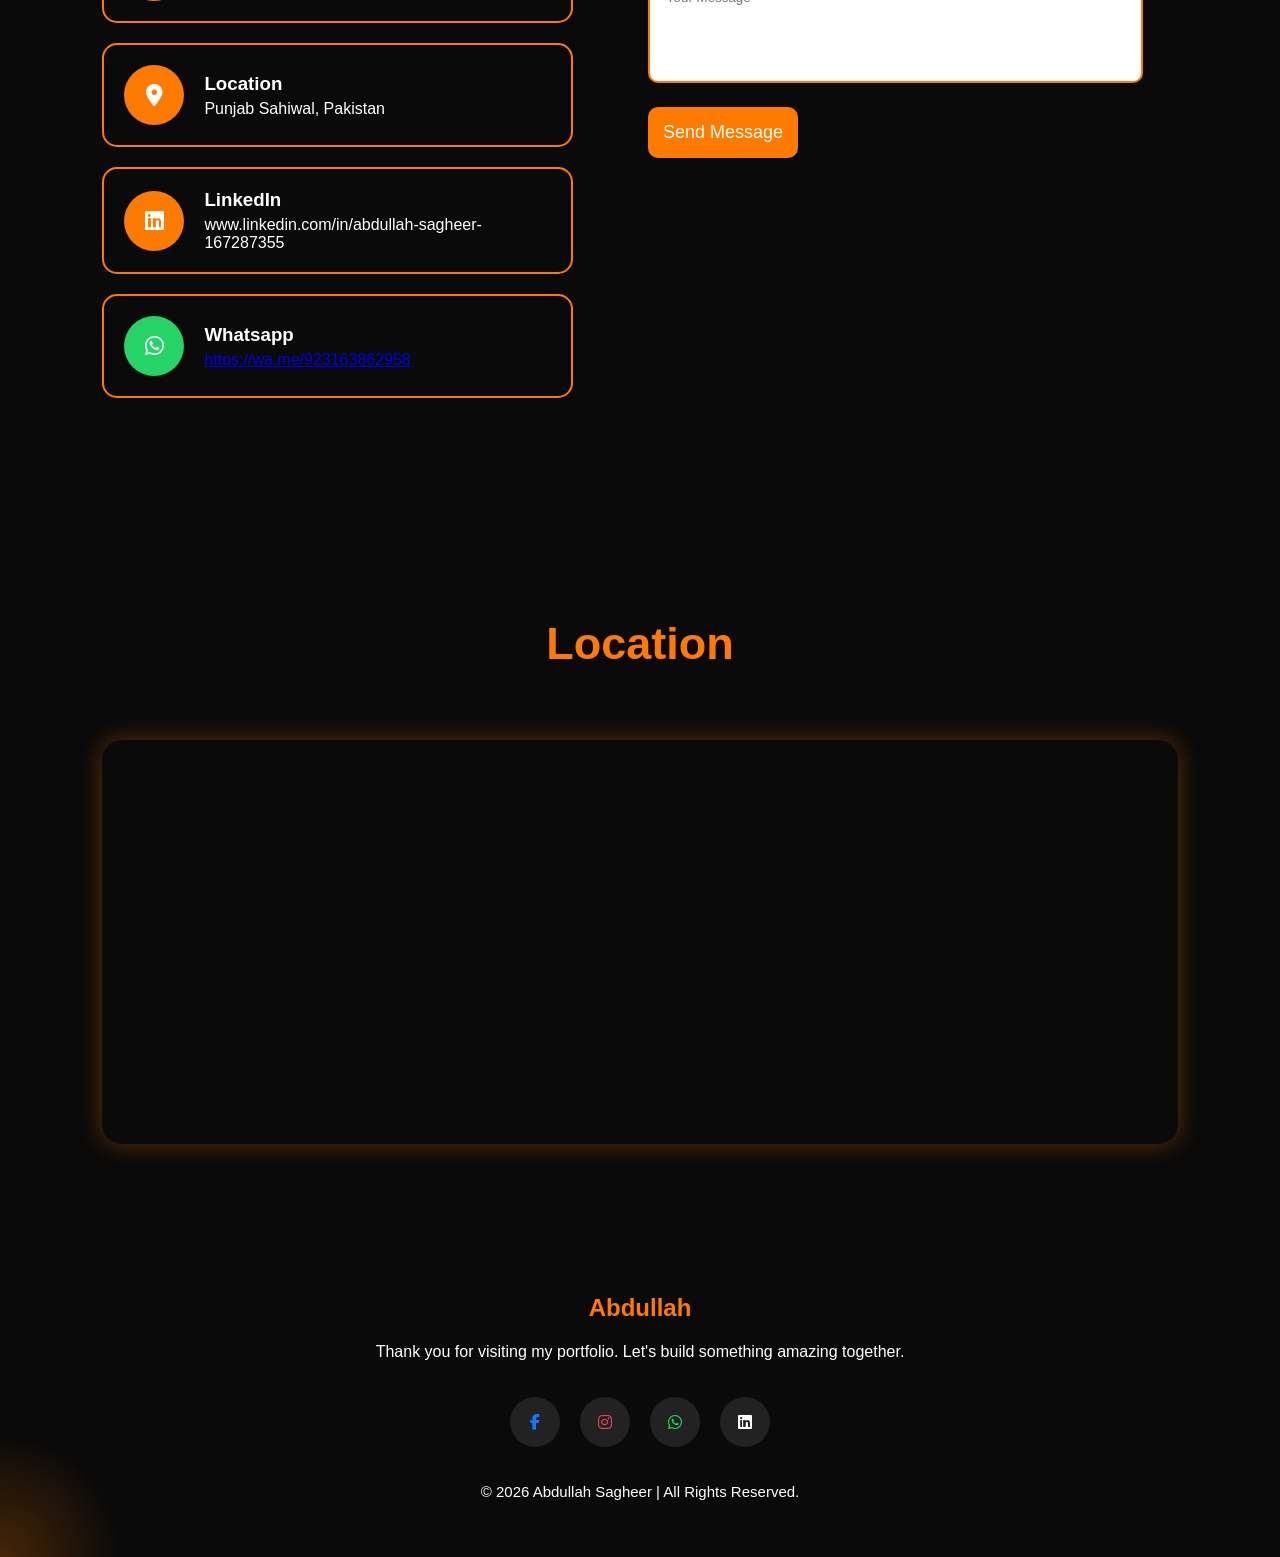
==== commit a21c5d59: "Update index.html" ====
--- a/index.html
+++ b/index.html
@@ -162,23 +162,23 @@
 
         <div class="social-icons">
 
-            <a href="https://www.facebook.com/share/1KhcrQwWHD/">
-
-                <i class="fab fa-facebook-f"></i>
+           <a href="https://www.facebook.com/share/1KhcrQwWHD/">
+
+                <i class="fab fa-facebook-f" style="color: #1877F2;"></i>
 
             </a>
 
 
             <a href="https://www.instagram.com/hafizch_04?igsh=MTg5MjlnNDgxYjNtaA==">
 
-                <i class="fab fa-instagram"></i>
+                <i class="fab fa-instagram" style="color: #E4405F;"></i>
 
             </a>
 
 
-            <a href="#">
-
-                <i class="fab fa-github"></i>
+            <a href="https://wa.me/923163862958?text=Hello%20Abdullah,%20I%20visited%20your%20portfolio.">
+
+                <i class="fab fa-whatsapp whatsapp-icon" style="color: #25D366;"></i>
 
             </a>
 
@@ -336,10 +336,10 @@
             </div>
 
 
-            <a href="#contact"
+           <a href="https://wa.me/923163862958?text=Hello%20Abdullah,%20I%20visited%20your%20portfolio."
                class="btn">
 
-                Contact Me
+                Contact Me 
 
             </a>
 
@@ -862,8 +862,7 @@
 
                     <a href="#" class="btn">Live Demo</a>
 
-                    <a href="#" class="btn2">GitHub</a>
-
+                  
                 </div>
 
             </div>
@@ -889,8 +888,7 @@
 
                     <a href="#" class="btn">Live Demo</a>
 
-                    <a href="#" class="btn2">GitHub</a>
-
+                    
                 </div>
 
             </div>
@@ -1342,31 +1340,30 @@
 
             </div>
 
-
+          
             <div class="info-box">
 
-                <i class="fab fa-github"></i>
+                <i class="fab fa-linkedin"></i>
 
                 <div>
 
-                    <h3>GitHub</h3>
-
-                    <p>github.com/yourusername</p>
+                    <h3>LinkedIn</h3>
+
+                    <p>www.linkedin.com/in/abdullah-sagheer-167287355</p>
 
                 </div>
 
             </div>
 
-
-            <div class="info-box">
-
-                <i class="fab fa-linkedin"></i>
+         <div class="info-box">
+
+                 <i class="fab fa-whatsapp" style="color:#ffff; background-color:  #25D366;"></i> 
 
                 <div>
 
-                    <h3>LinkedIn</h3>
-
-                    <p>www.linkedin.com/in/abdullah-sagheer-167287355</p>
+                    <h3>Whatsapp</h3>
+
+                    <a href="https://wa.me/923163862958">https://wa.me/923163862958</a> 
 
                 </div>
 
@@ -1375,98 +1372,19 @@
         </div>
 
 
-        <!-- Contact Form -->
-
-        <!-- <form id="contactForm">
-
-            <div class="input-row">
-
-                <input
-                    type="text"
-                    placeholder="Your Name"
-                    required>
-
-                <input
-                    type="email"
-                    placeholder="Your Email"
-                    required>
-
-            </div>
-
-
-            <input
-                type="text"
-                placeholder="Subject"
-                required>
-
-
-            <textarea
-                rows="8"
-                placeholder="Write your message..."
-                required></textarea>
-
-
-            <button
-                type="submit">
-
-                Send Message
-
-            </button>
-
-        </form> -->
+        <!-- CONTACT FORM -->
+     
 <form id="contactForm"
       action="https://formsubmit.co/abdullahsagheer1136@gmail.com"
       method="POST">
-
-    <!-- FormSubmit Settings -->
-    <input type="hidden" name="_captcha" value="false">
-
-    <!-- Email Subject -->
-    <input type="hidden" name="_subject" value="New Portfolio Contact Message">
-
-    <!-- Disable FormSubmit Auto Reply -->
-    <input type="hidden" name="_autoresponse" value="Thank you for contacting me. I have received your message and will reply soon.">
-
-    <!-- Agar thankyou.html nahi hai to is line ko delete kar dein -->
-    <!--
-    <input type="hidden" name="_next" value="https://yourwebsite.com/thankyou.html">
-    -->
-
-    <div class="input-row">
-
-        <input 
-            type="text"
-            name="name"
-            placeholder="Your Name"
-            required>
-
-        <input
-            type="email"
-            name="email"
-            placeholder="Your Email"
-            required>
-
-    </div>
-
-    <input
-        type="text"
-        name="subject"
-        placeholder="Subject"
-        required>
-
-    <textarea
-        name="message"
-        rows="8"
-        placeholder="Write your message..."
-        required></textarea>
-
-    <button type="submit">
-
-        <i class="fas fa-paper-plane"></i>
-        Send Message
-
-    </button>
-
+<input type="hidden" name="_subject" value="Portfolio Contact Form">
+  <input type="hidden" name="_captcha" value="false">
+   
+     <input type="text" name="name" placeholder="Your Name" required>
+  <input type="email" name="email" placeholder="Your Email" required>
+  <textarea name="message" placeholder="Your Message" rows="5" required></textarea>
+  
+  <button type="submit">Send Message</button>
 </form>
 
 
@@ -1524,24 +1442,27 @@
 
 
         <div class="footer-icons">
-
-            <a href="https://www.facebook.com/share/1KhcrQwWHD/">
-
-                <i class="fab fa-facebook-f"></i>
+         
+        <a href="https://www.facebook.com/share/1KhcrQwWHD/">
+
+                <i class="fab fa-facebook-f" style="color: #1877F2;"></i>
 
             </a>
 
+
             <a href="https://www.instagram.com/hafizch_04?igsh=MTg5MjlnNDgxYjNtaA==">
 
-                <i class="fab fa-instagram"></i>
+                <i class="fab fa-instagram" style="color: #E4405F;"></i>
 
             </a>
 
-            <a href="#">
-
-                <i class="fab fa-github"></i>
+
+            <a href="https://wa.me/923163862958?text=Hello%20Abdullah,%20I%20visited%20your%20portfolio.">
+
+                <i class="fab fa-whatsapp whatsapp-icon" style="color: #25D366;"></i>
 
             </a>
+
 
             <a href="https://www.linkedin.com/in/abdullah-sagheer-167287355/?lipi=urn%3Ali%3Apage%3Ad_flagship3_profile_view_base_contact_details%3BMRlaX3LwTTCu%2F7plK%2BxsNw%3D%3D">
 
--- a/style.css
+++ b/style.css
@@ -1389,24 +1389,25 @@
 }
 
 .info-box{
-
-    display:flex;
-
-    align-items:center;
-
-    gap:20px;
-
-    /* background:var(--card); */
-
-    padding:20px;
-
-    border-radius:15px;
-
-    transition:.4s;
-    border:2px solid #ff7b00;
-    outline:none;
-
-}
+    display: flex;
+    align-items: center;
+    gap: 20px;
+    padding: 20px;
+    border: 2px solid #ff7b00;
+    border-radius: 15px;
+    width: 100%;
+    box-sizing: border-box;
+}
+
+.info-box > div{
+    flex: 1;
+    min-width: 0;
+}
+
+.info-box p{
+    overflow-wrap: anywhere;
+}
+
 
 .info-box:hover{
 
@@ -1866,9 +1867,32 @@
 
 }
 
-}
-
-
+  .about-container{
+        flex-direction: column;
+        gap: 30px;
+        align-items: center;
+    }
+
+    .about-image,
+    .about-text{
+        flex: 0 0 100%;
+        width: 100%;
+        min-width: 0;
+    }
+
+    .about-image img{
+        width: 100%;
+        max-width: 320px;
+        height: auto;
+        display: block;
+        margin: auto;
+    }
+
+    .about-text p{
+        overflow-wrap: break-word;
+    }
+
+}
 
 /*============= SMALL DEVICES =============*/
 
@@ -1910,4 +1934,4 @@
 
 }
 
-}+}
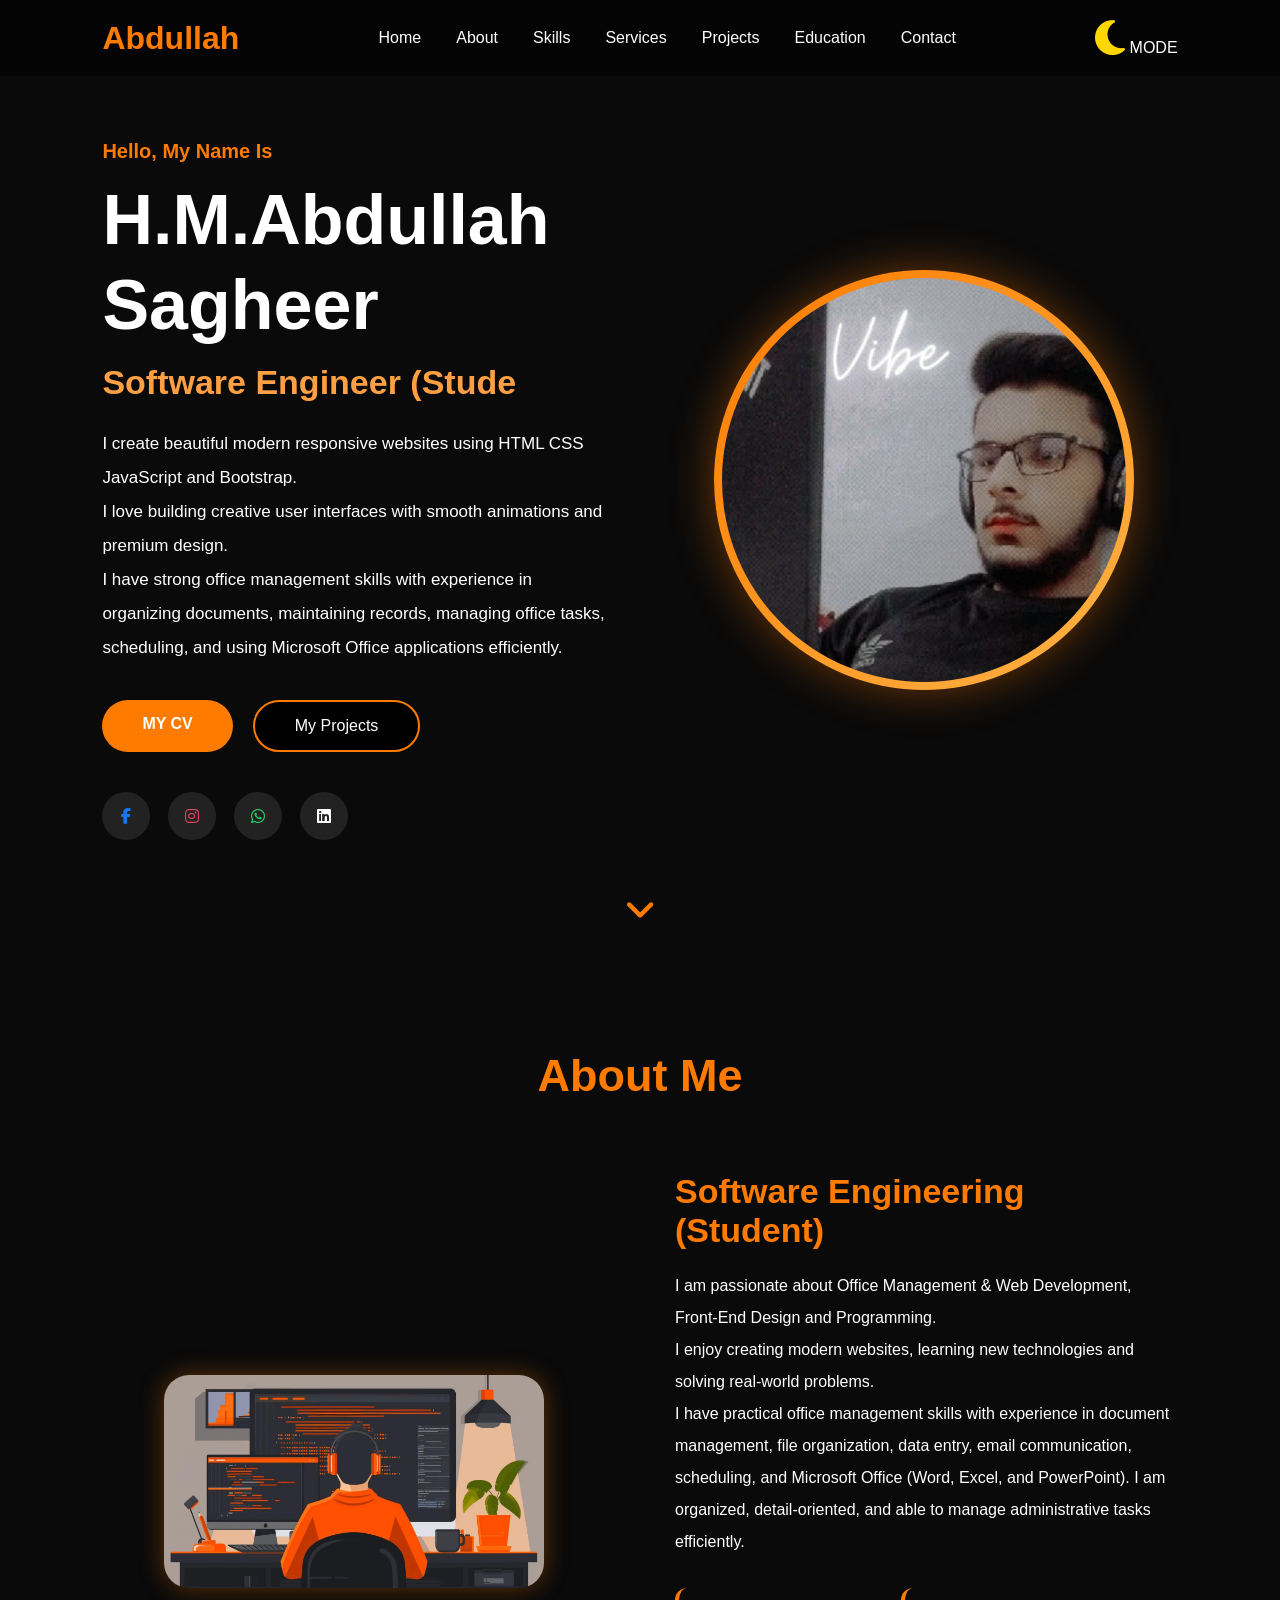
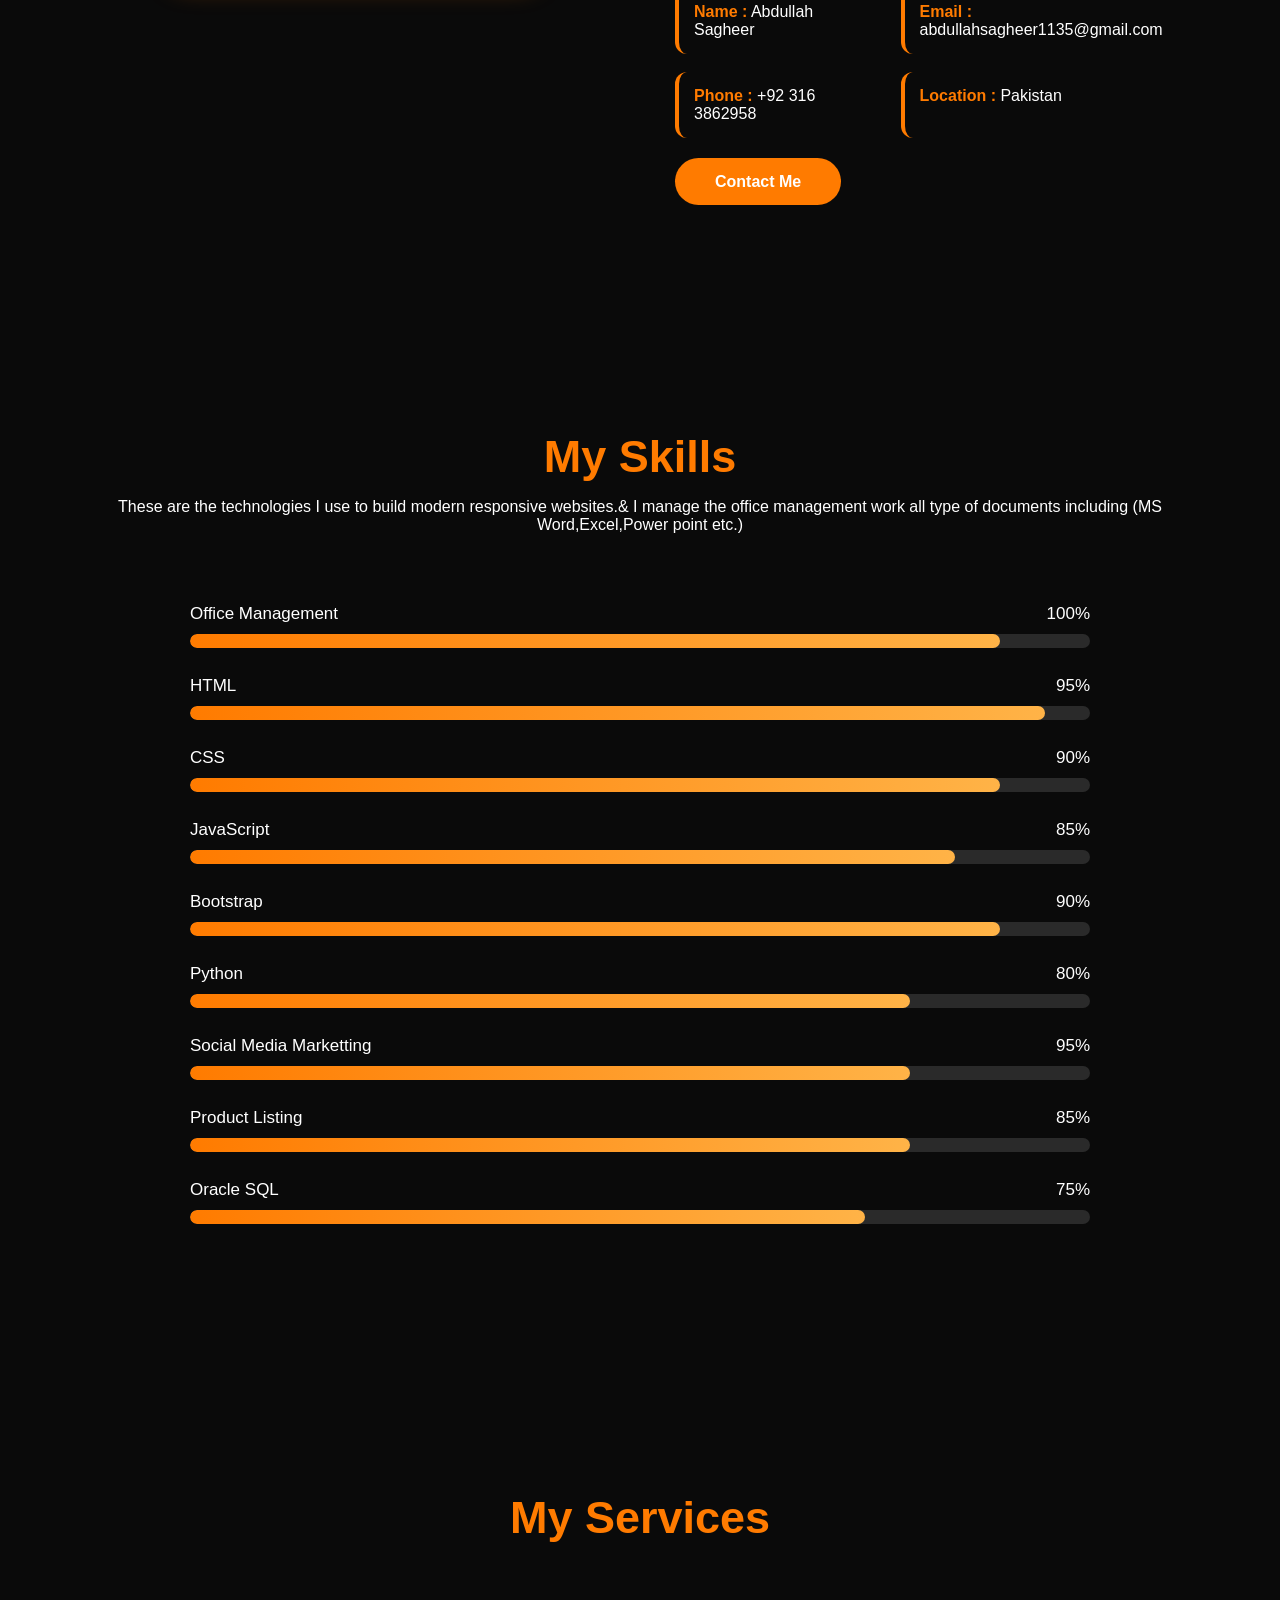
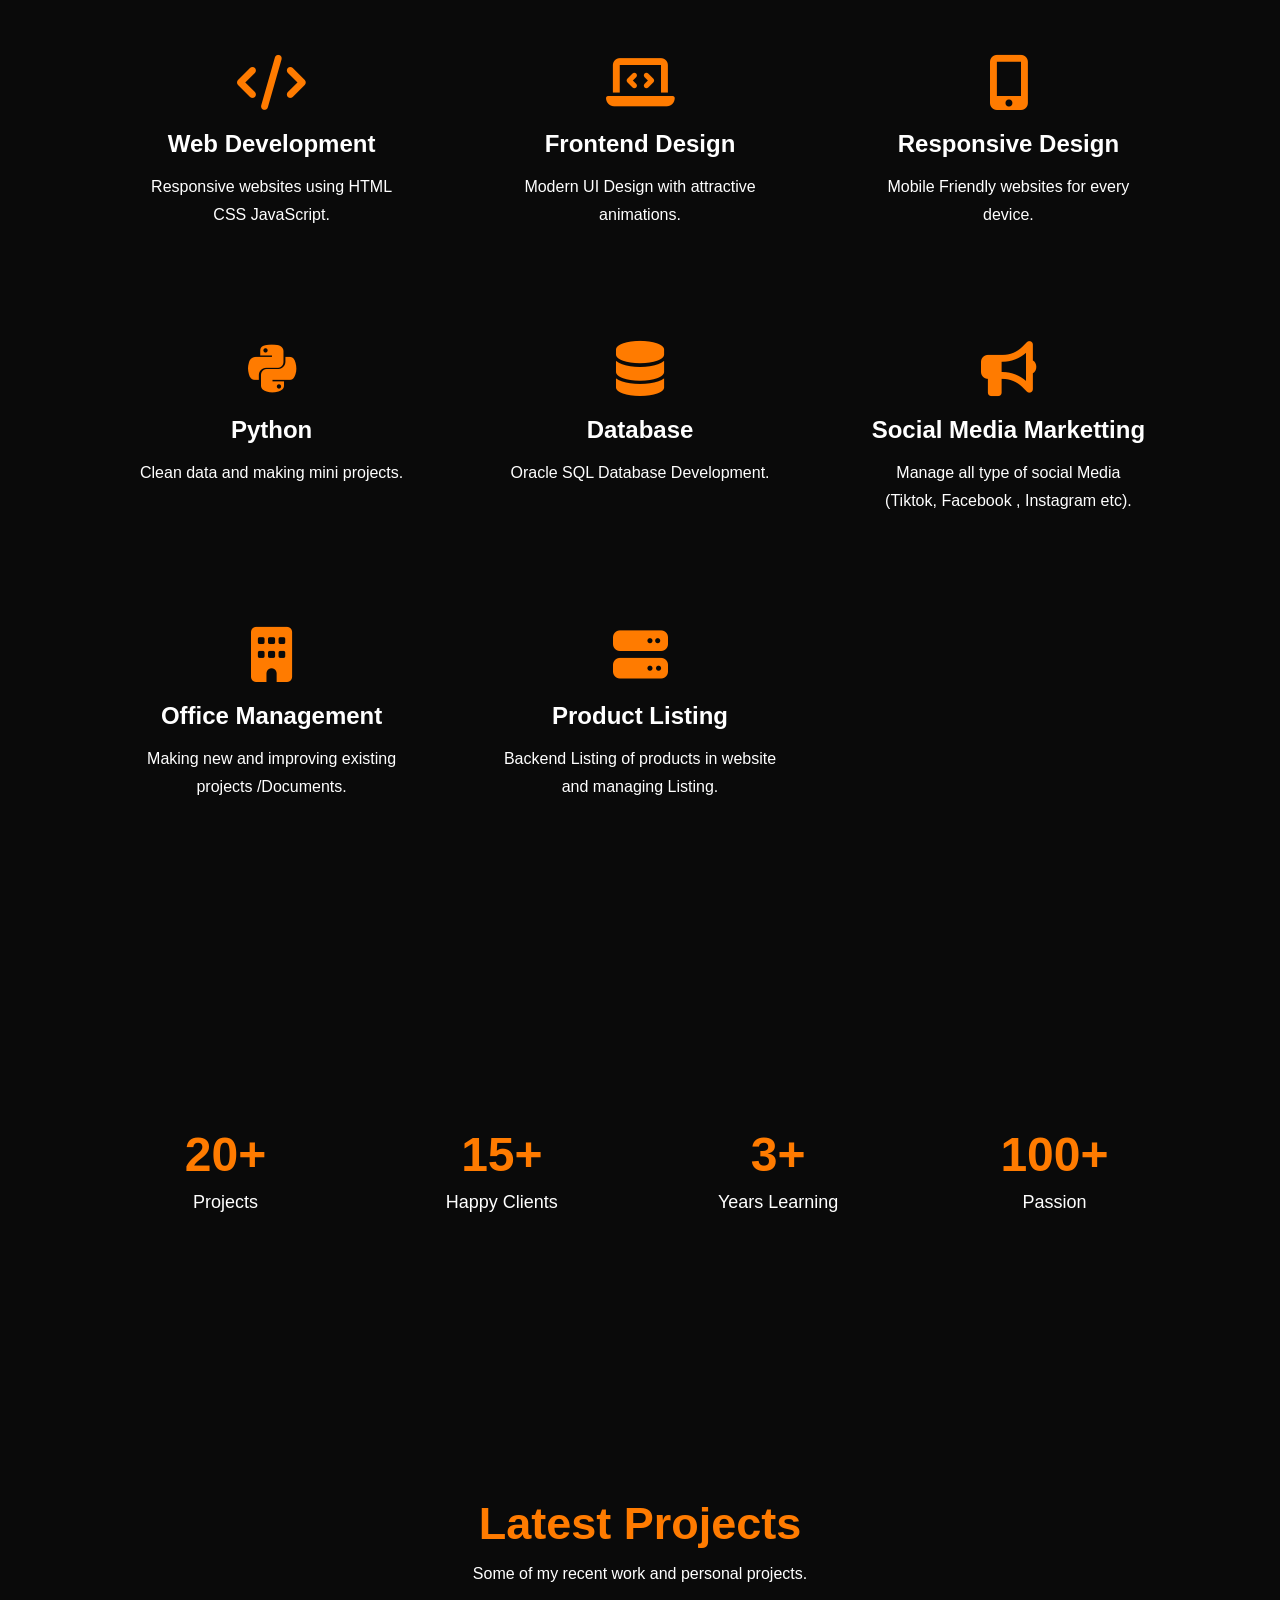
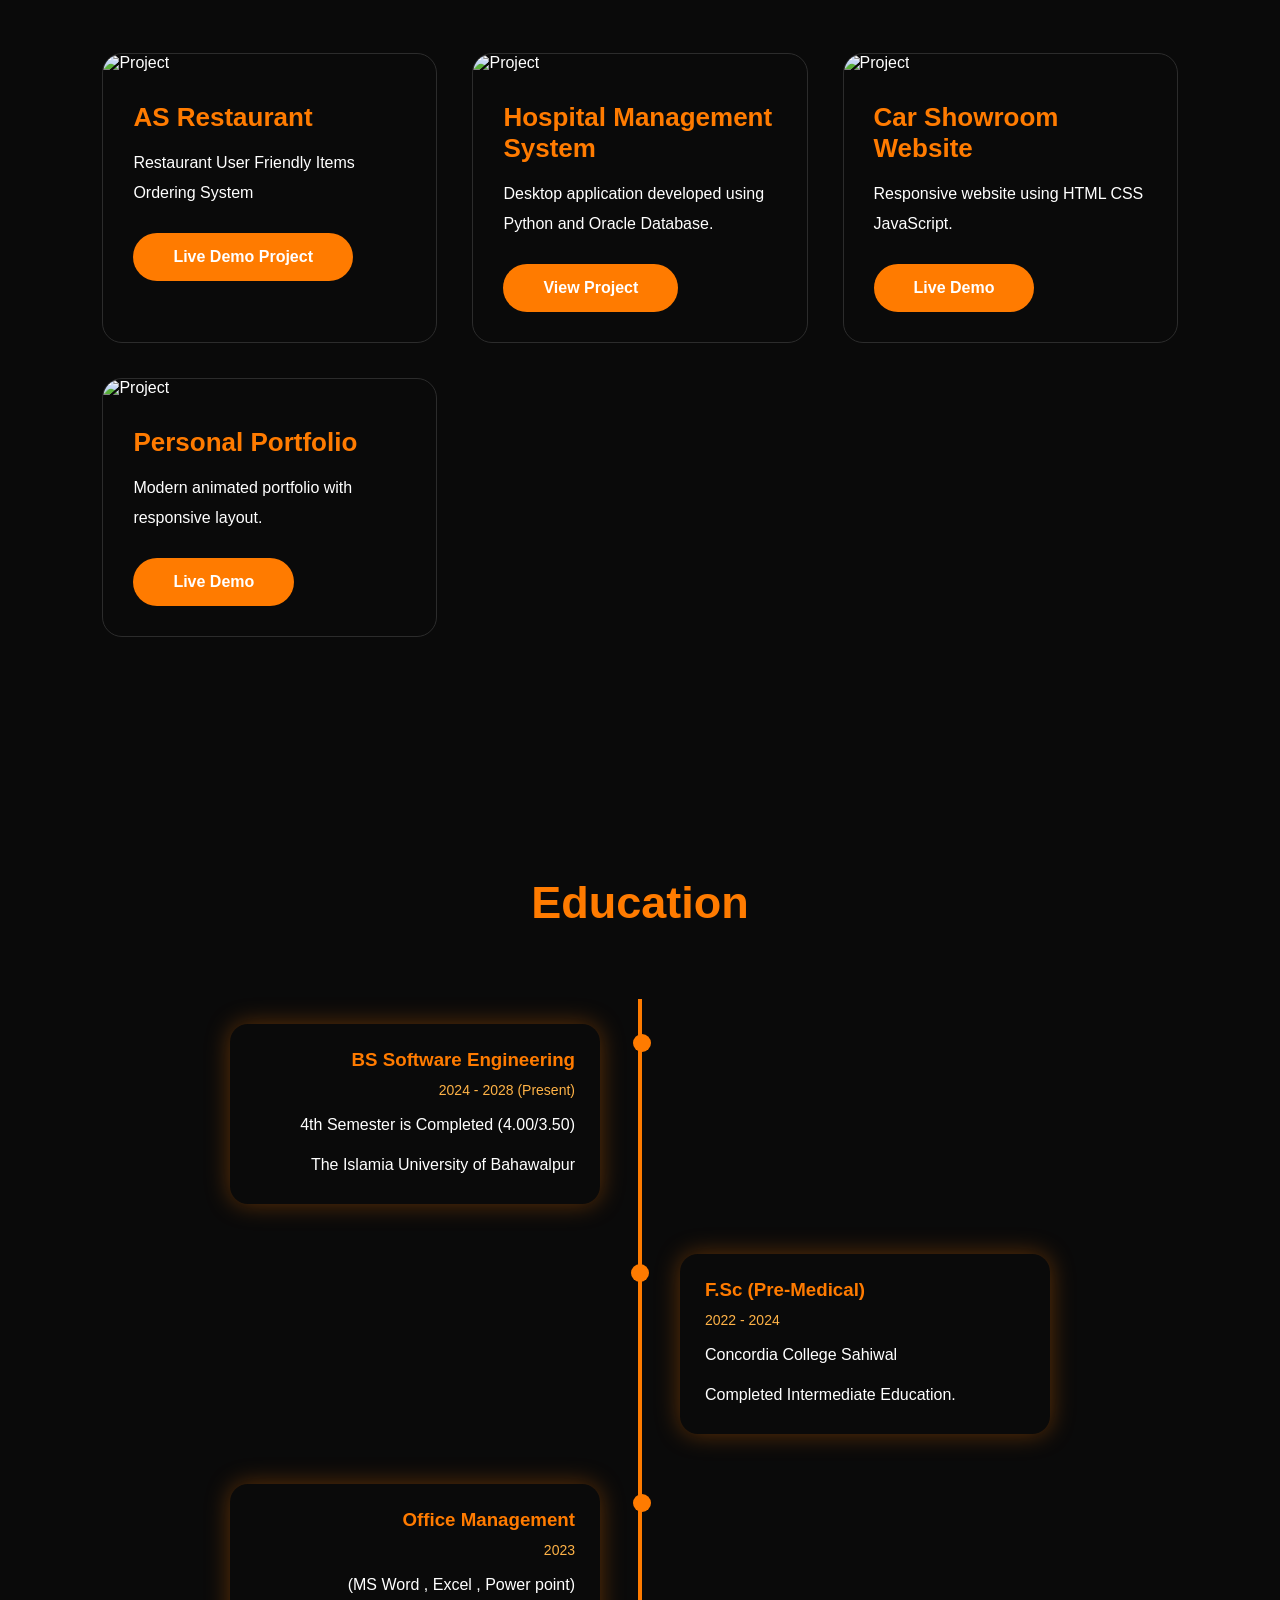
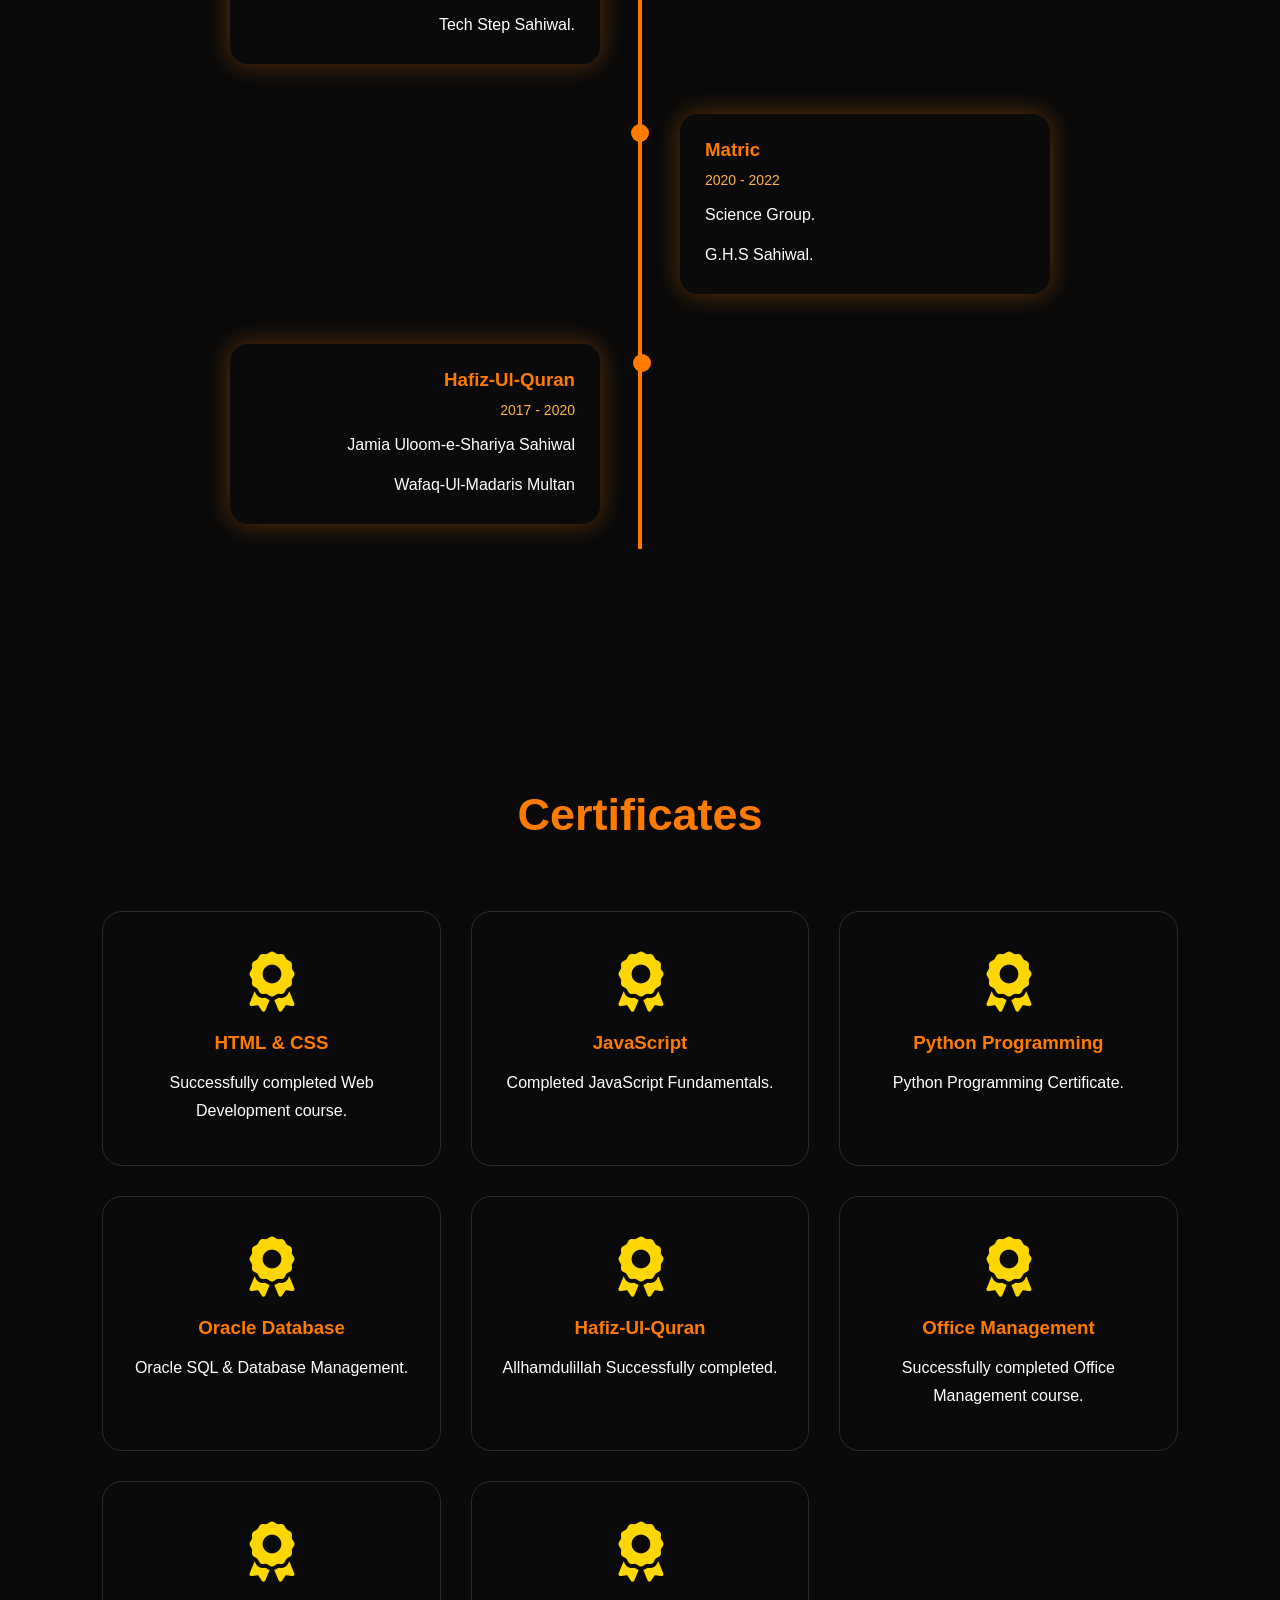
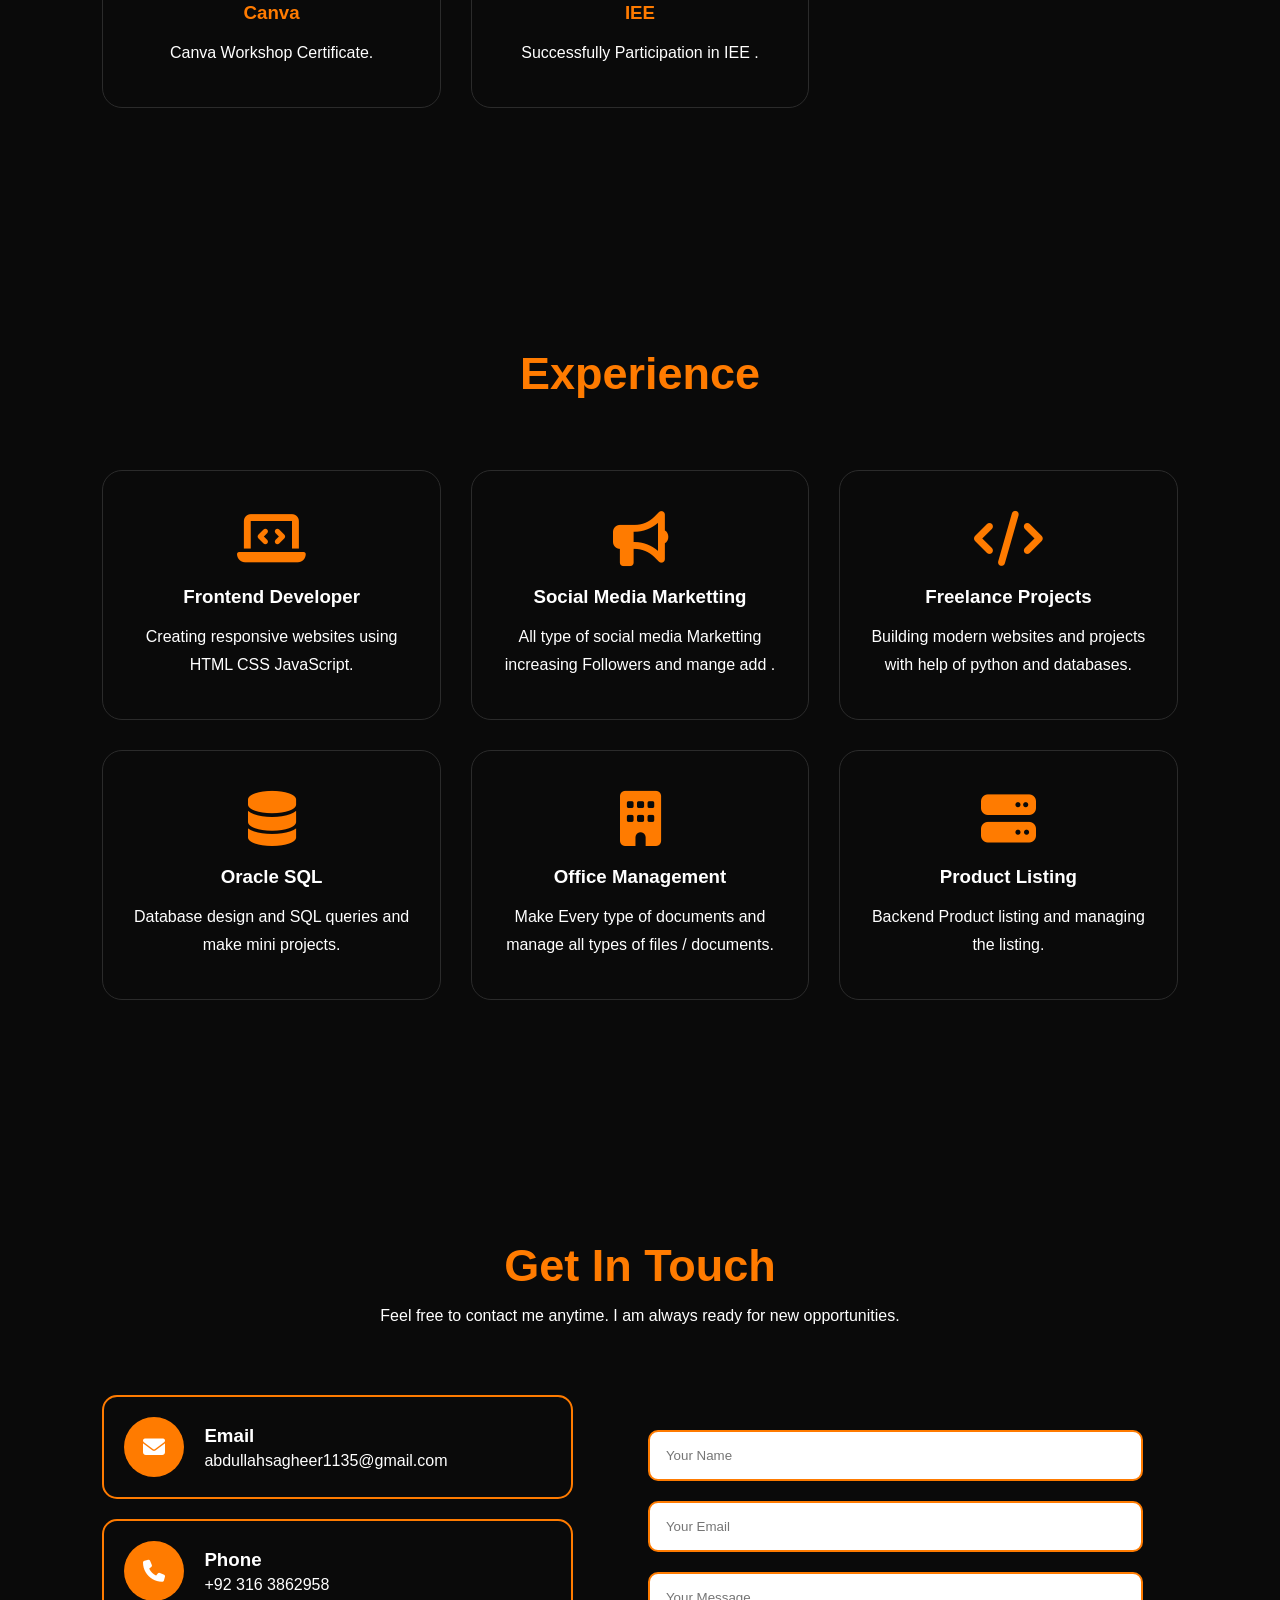
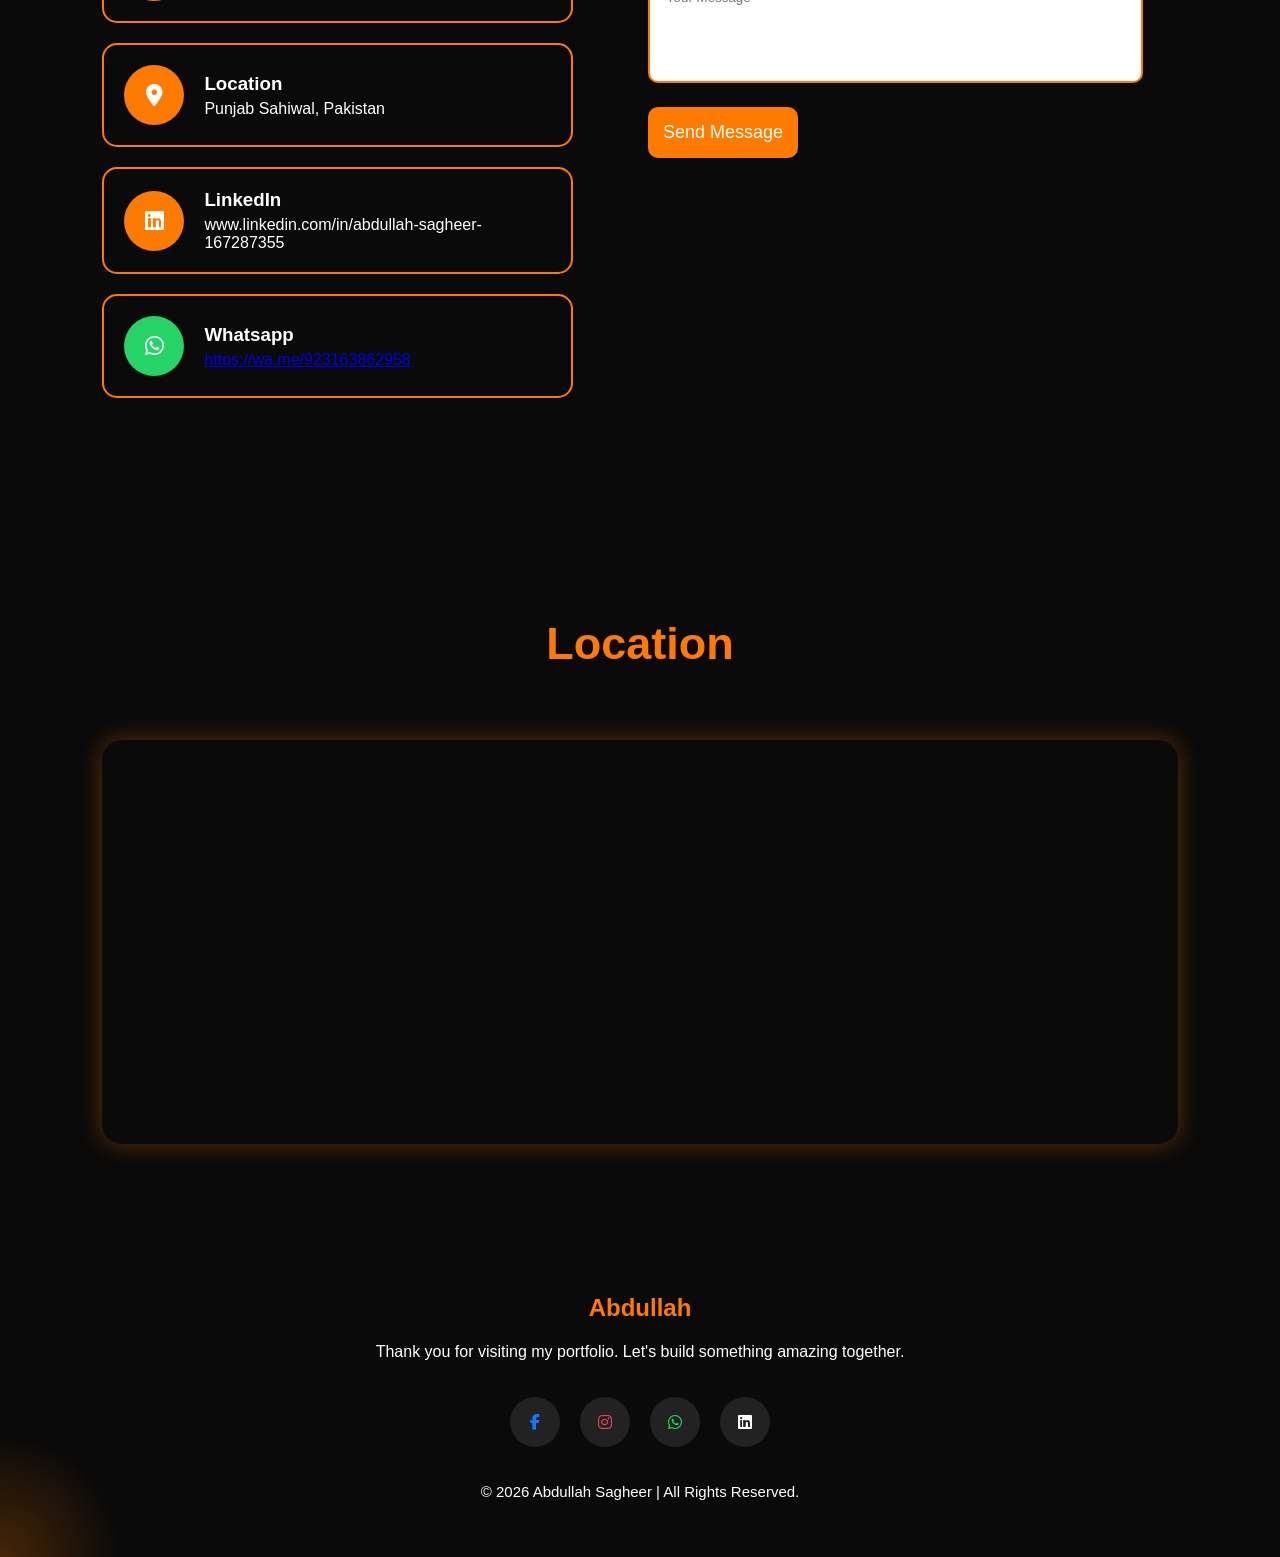
==== commit 6aff8024: "Update index.html" ====
--- a/index.html
+++ b/index.html
@@ -793,20 +793,19 @@
 
         <div class="project-card">
 
-            <img src="images/project1.jpg" alt="Project">
+            <img src="project1.jpg" alt="Project">
 
             <div class="project-content">
 
-                <h3>Hospital Management System</h3>
+                <h3>AS Restaurant</h3>
 
                 <p>
-                    Desktop application developed using
-                    Python and Oracle Database.
+                    Restaurant User Friendly Items Ordering System 
                 </p>
 
                 <div class="project-buttons">
 
-                    <a href="#" class="btn">View Project</a>
+                    <a href="https://abdullahsagheer1136-blip.github.io/AS_Restaurant/" class="btn">Live Demo Project</a>
 
                     <!-- <a href="#" class="btn2">GitHub</a> -->
 
--- a/style.css
+++ b/style.css
@@ -1891,9 +1891,31 @@
     .about-text p{
         overflow-wrap: break-word;
     }
-
-}
-
+@media (max-width:768px){
+
+    .contact-container{
+        display:grid;
+        grid-template-columns:1fr;
+        width:100%;
+    }
+
+    .contact-info{
+        width:100%;
+    }
+
+    .info-box{
+        width:100%;
+    }
+
+}
+  
+
+
+#contact{
+    padding:80px 15px;
+}
+
+}
 /*============= SMALL DEVICES =============*/
 
 @media(max-width:480px){
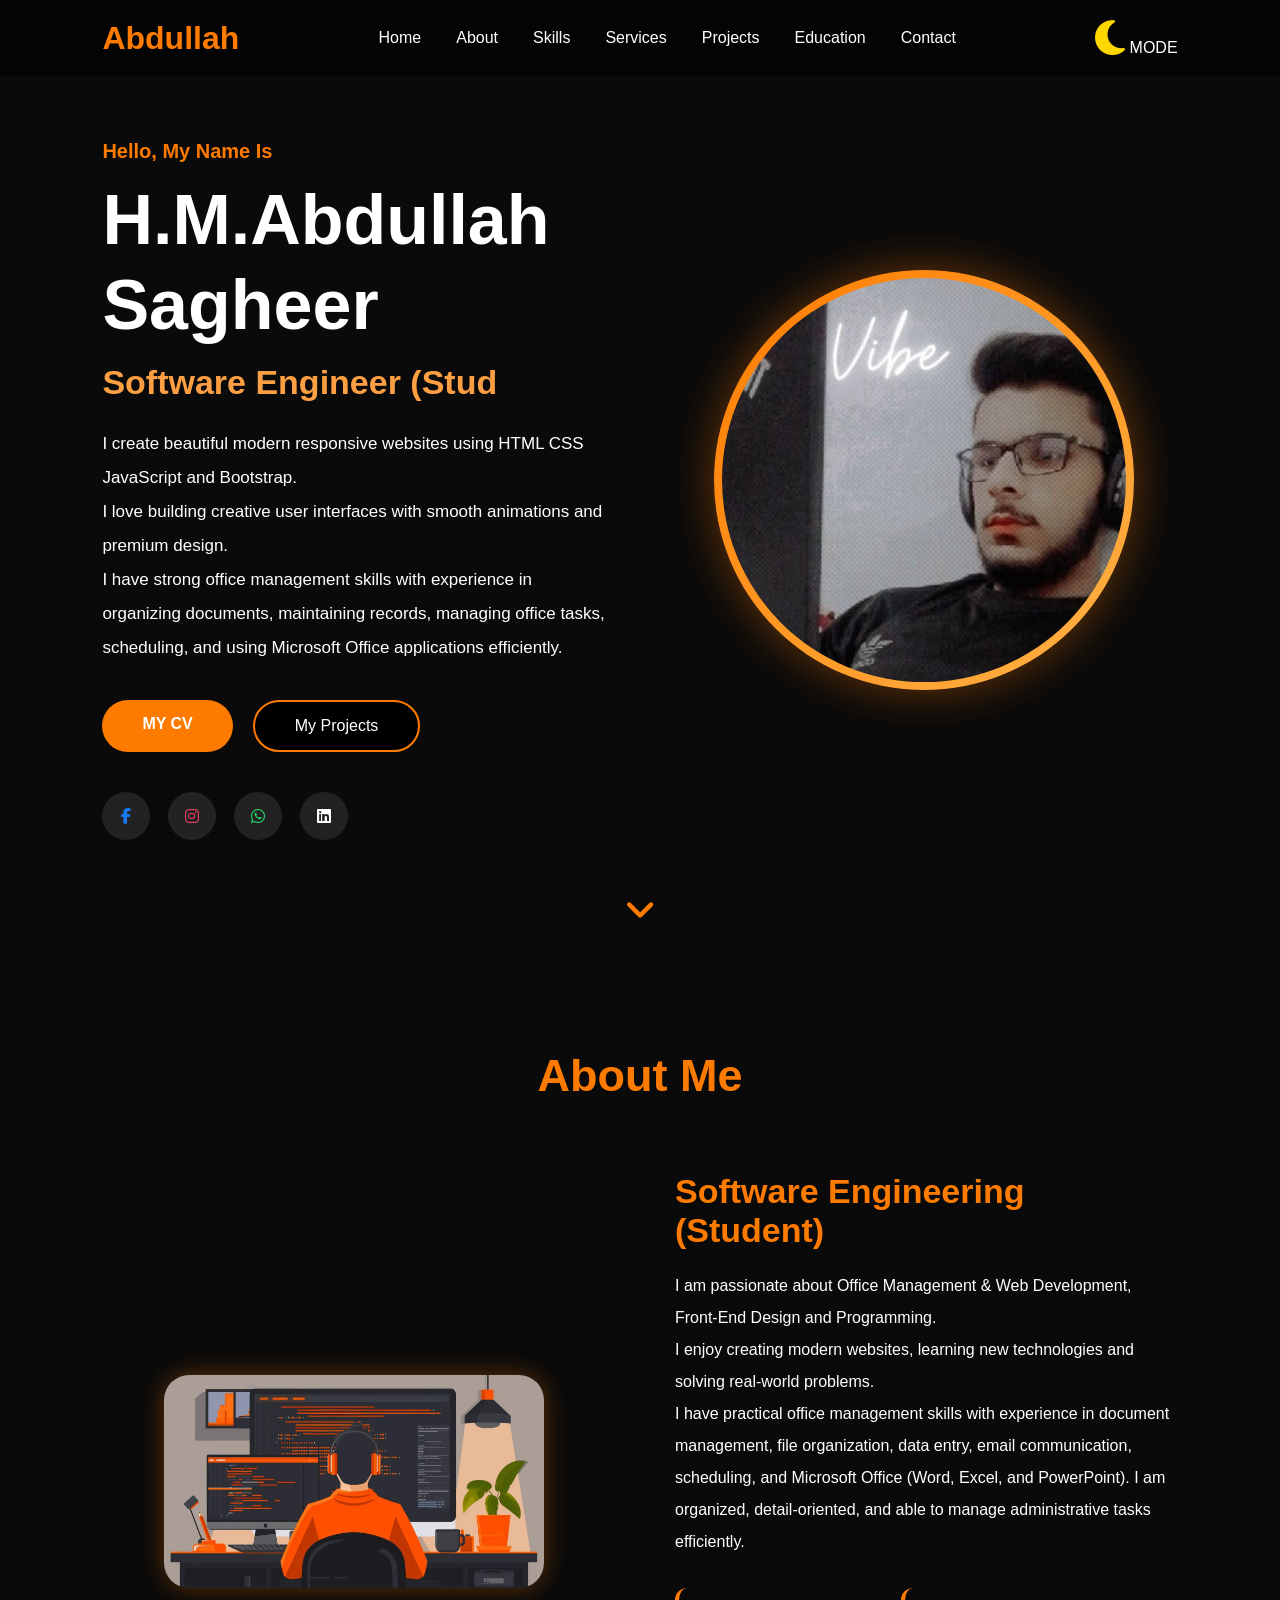
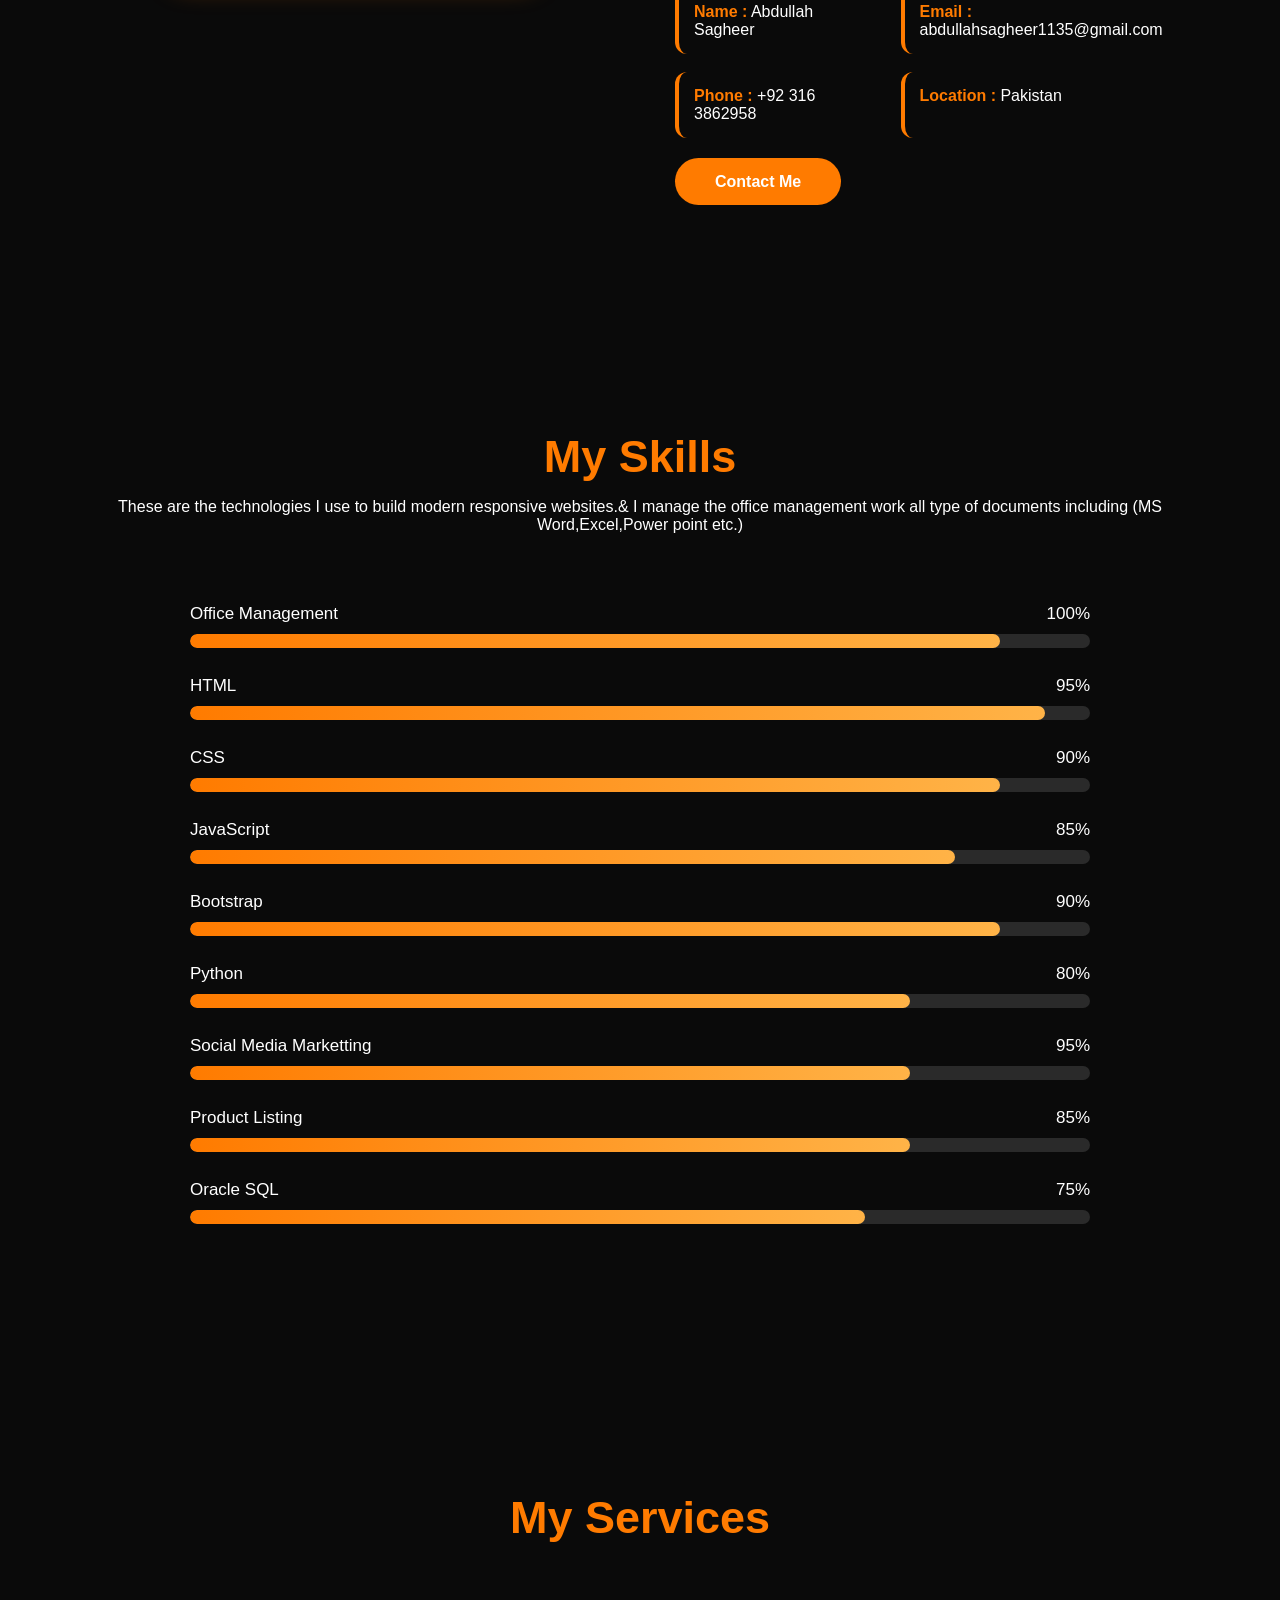
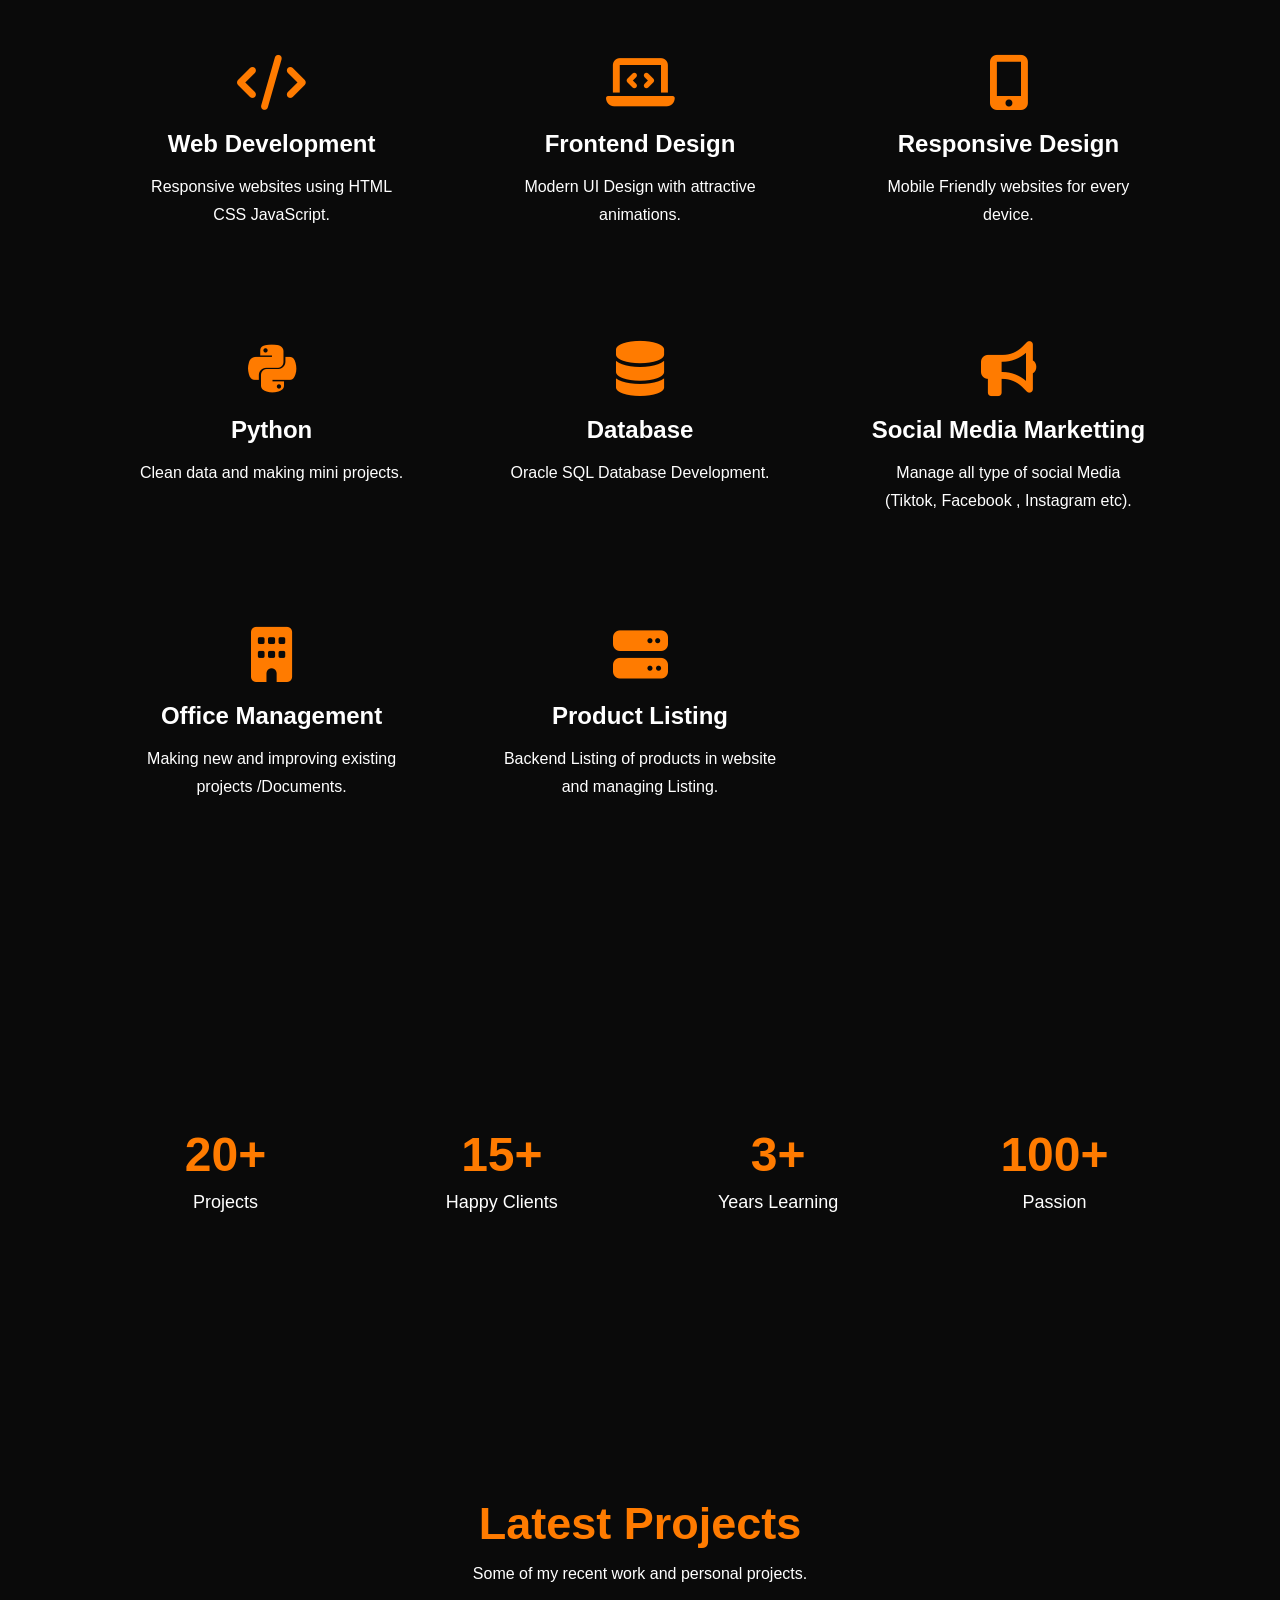
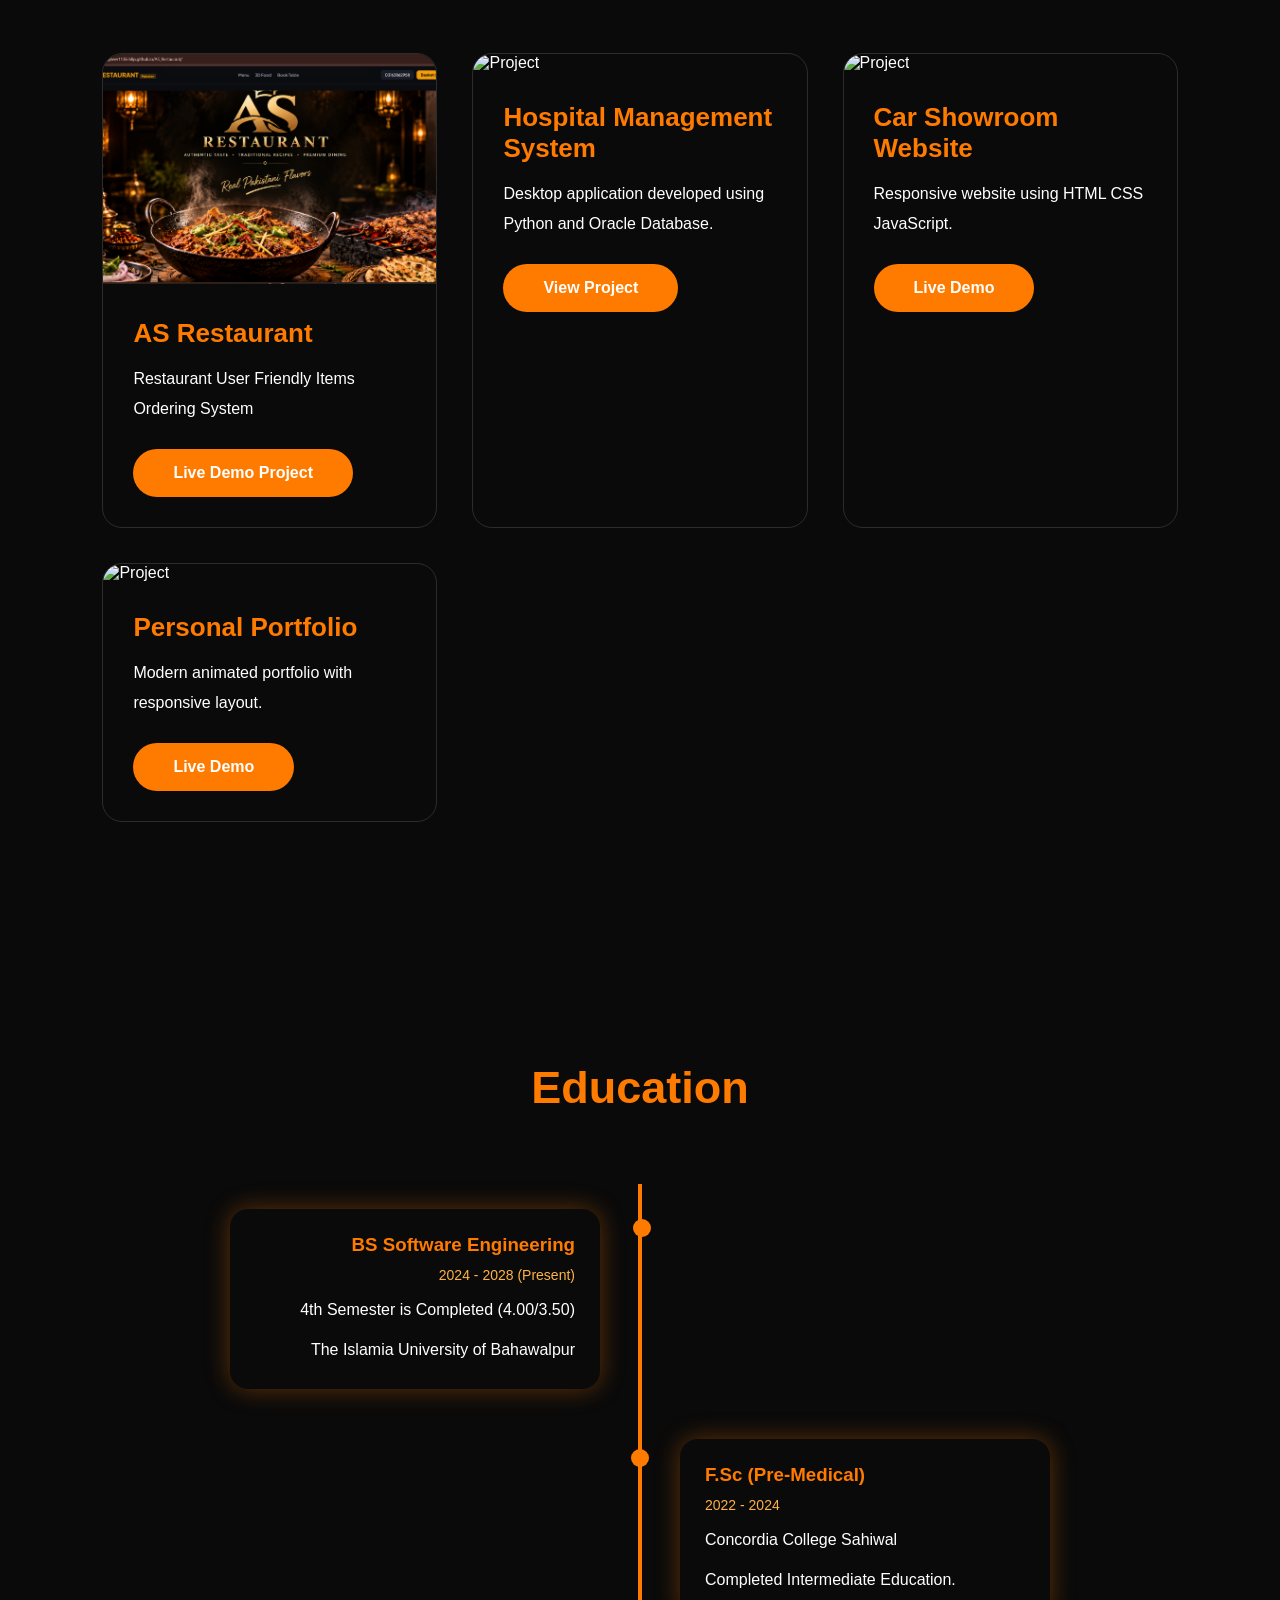
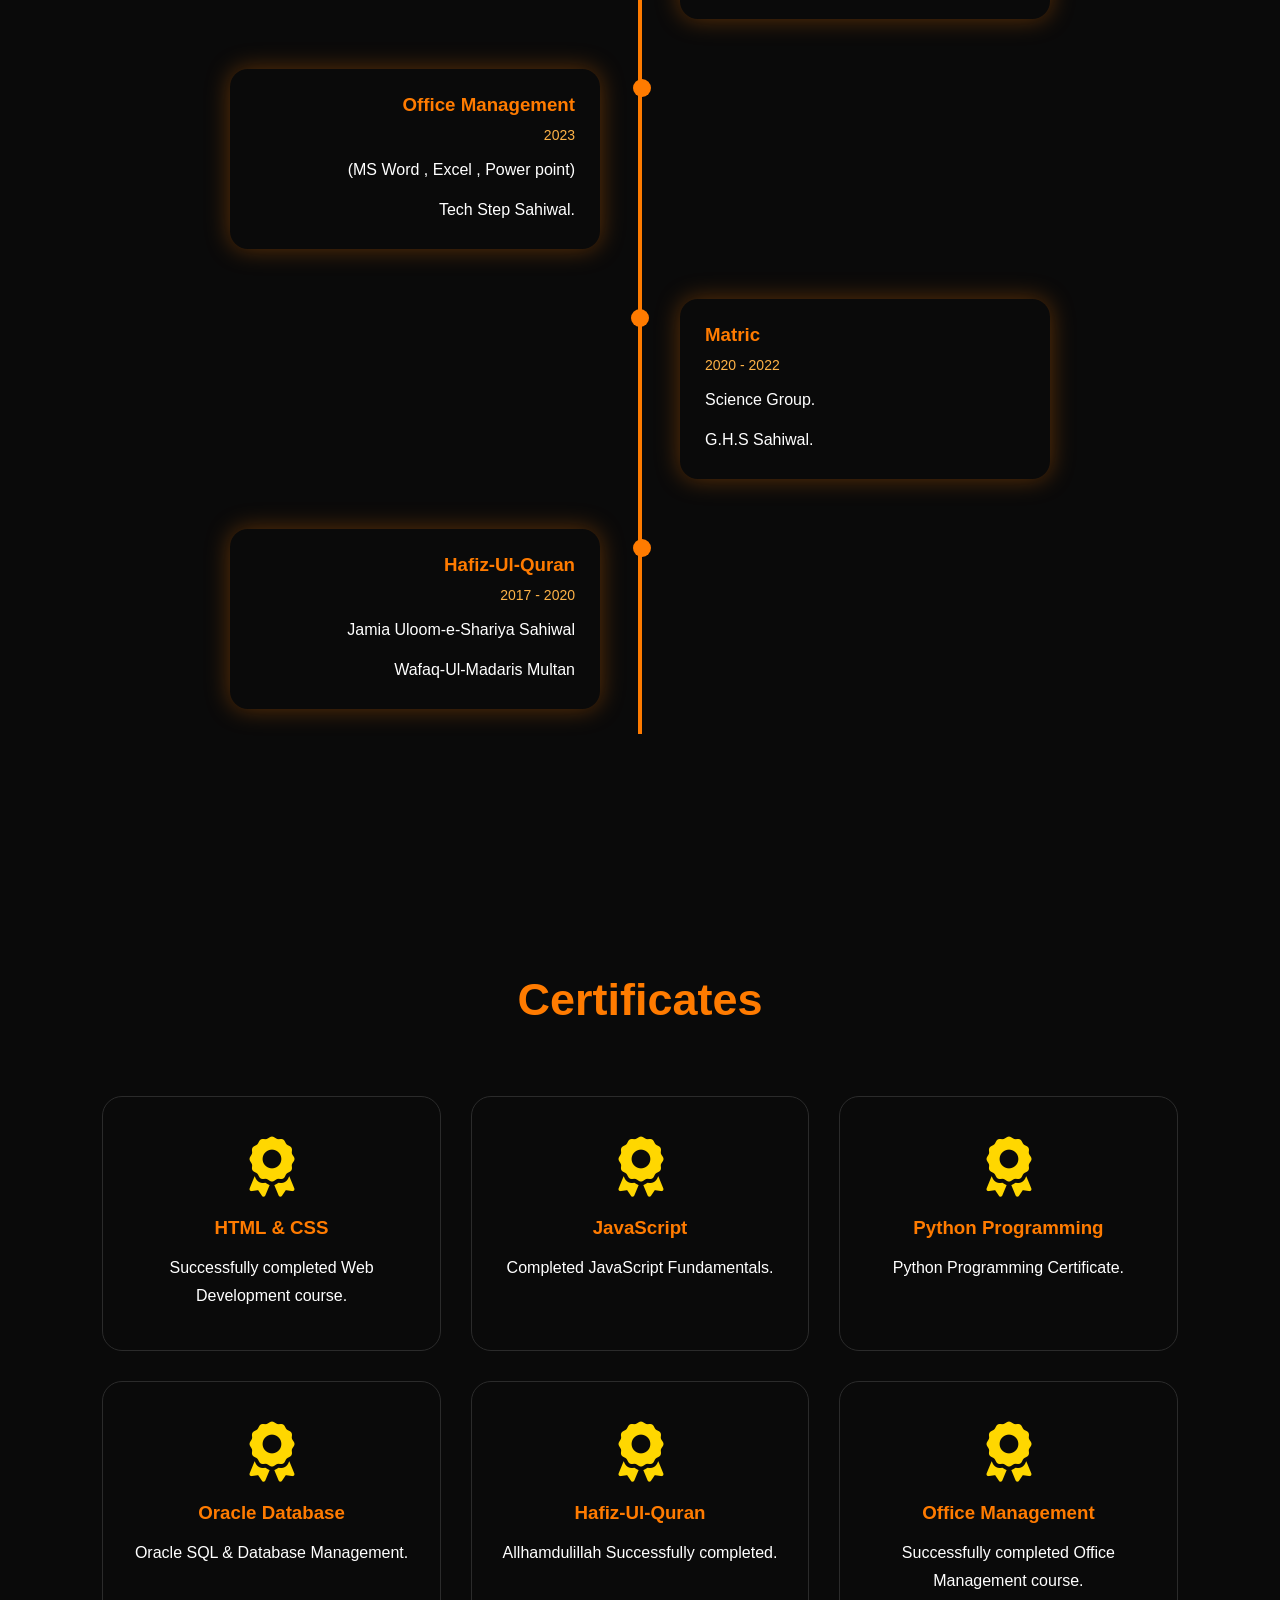
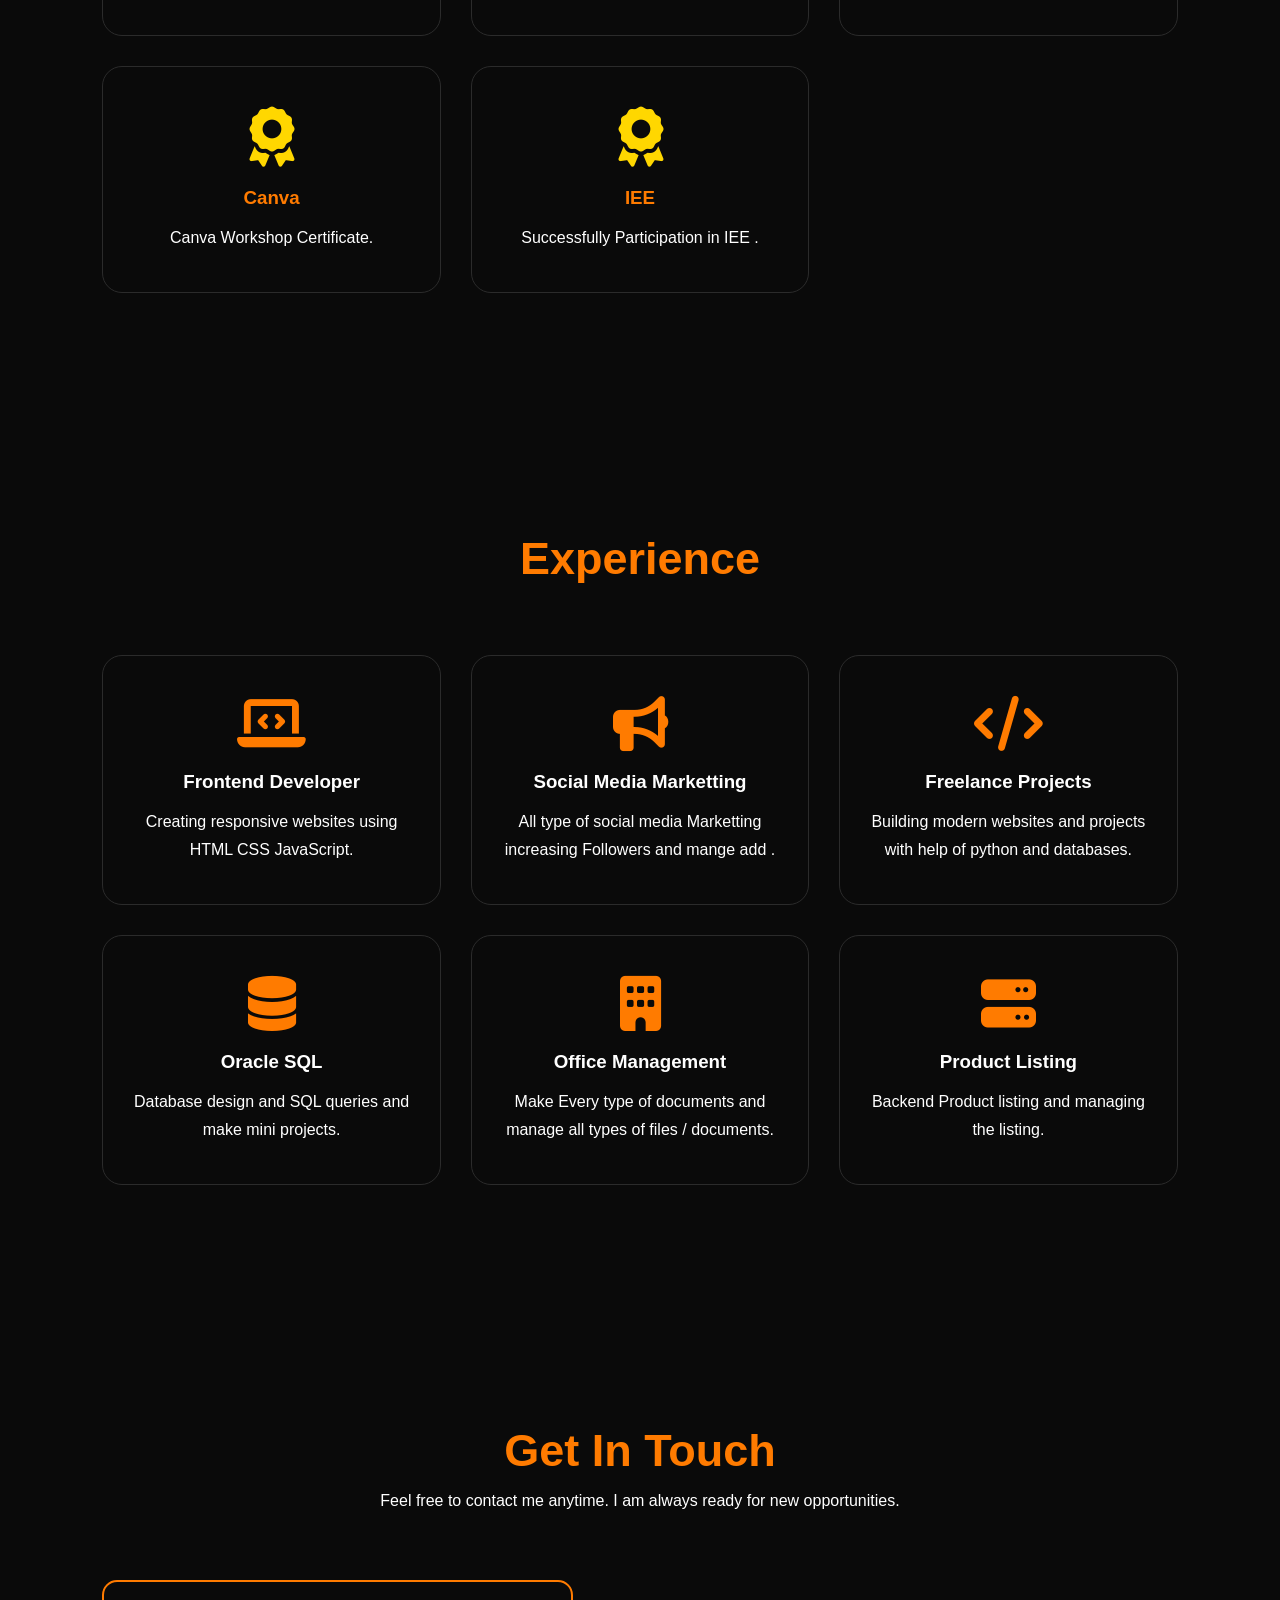
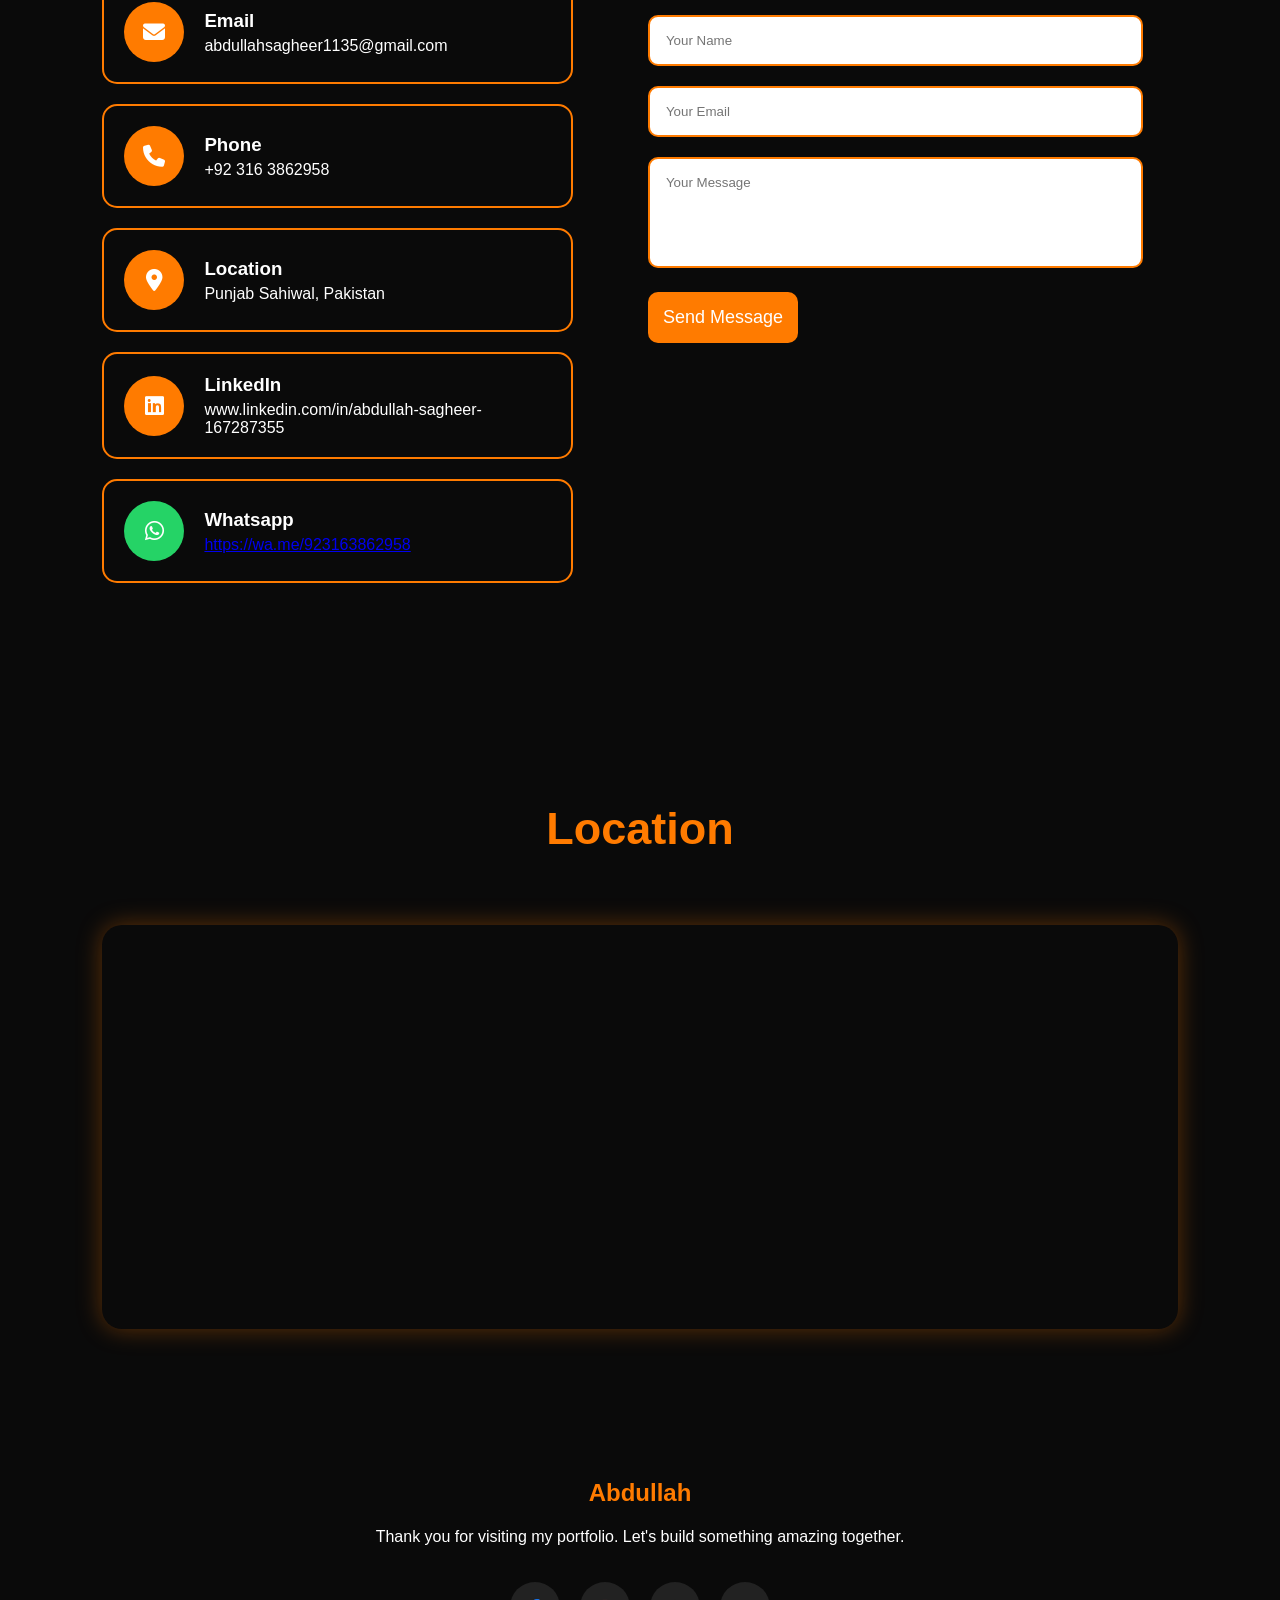
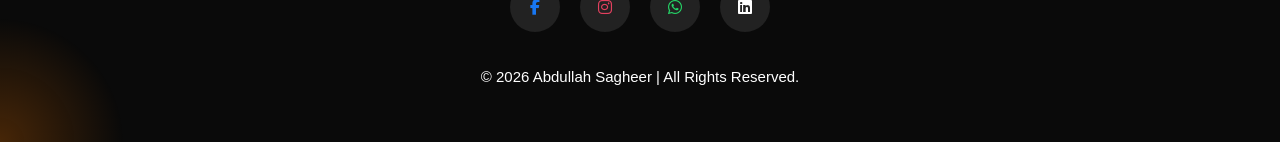
==== commit eb7c3421: "Update index.html" ====
--- a/index.html
+++ b/index.html
@@ -793,7 +793,7 @@
 
         <div class="project-card">
 
-            <img src="project1.jpg" alt="Project">
+            <img src="project1.png" alt="Project">
 
             <div class="project-content">
 
